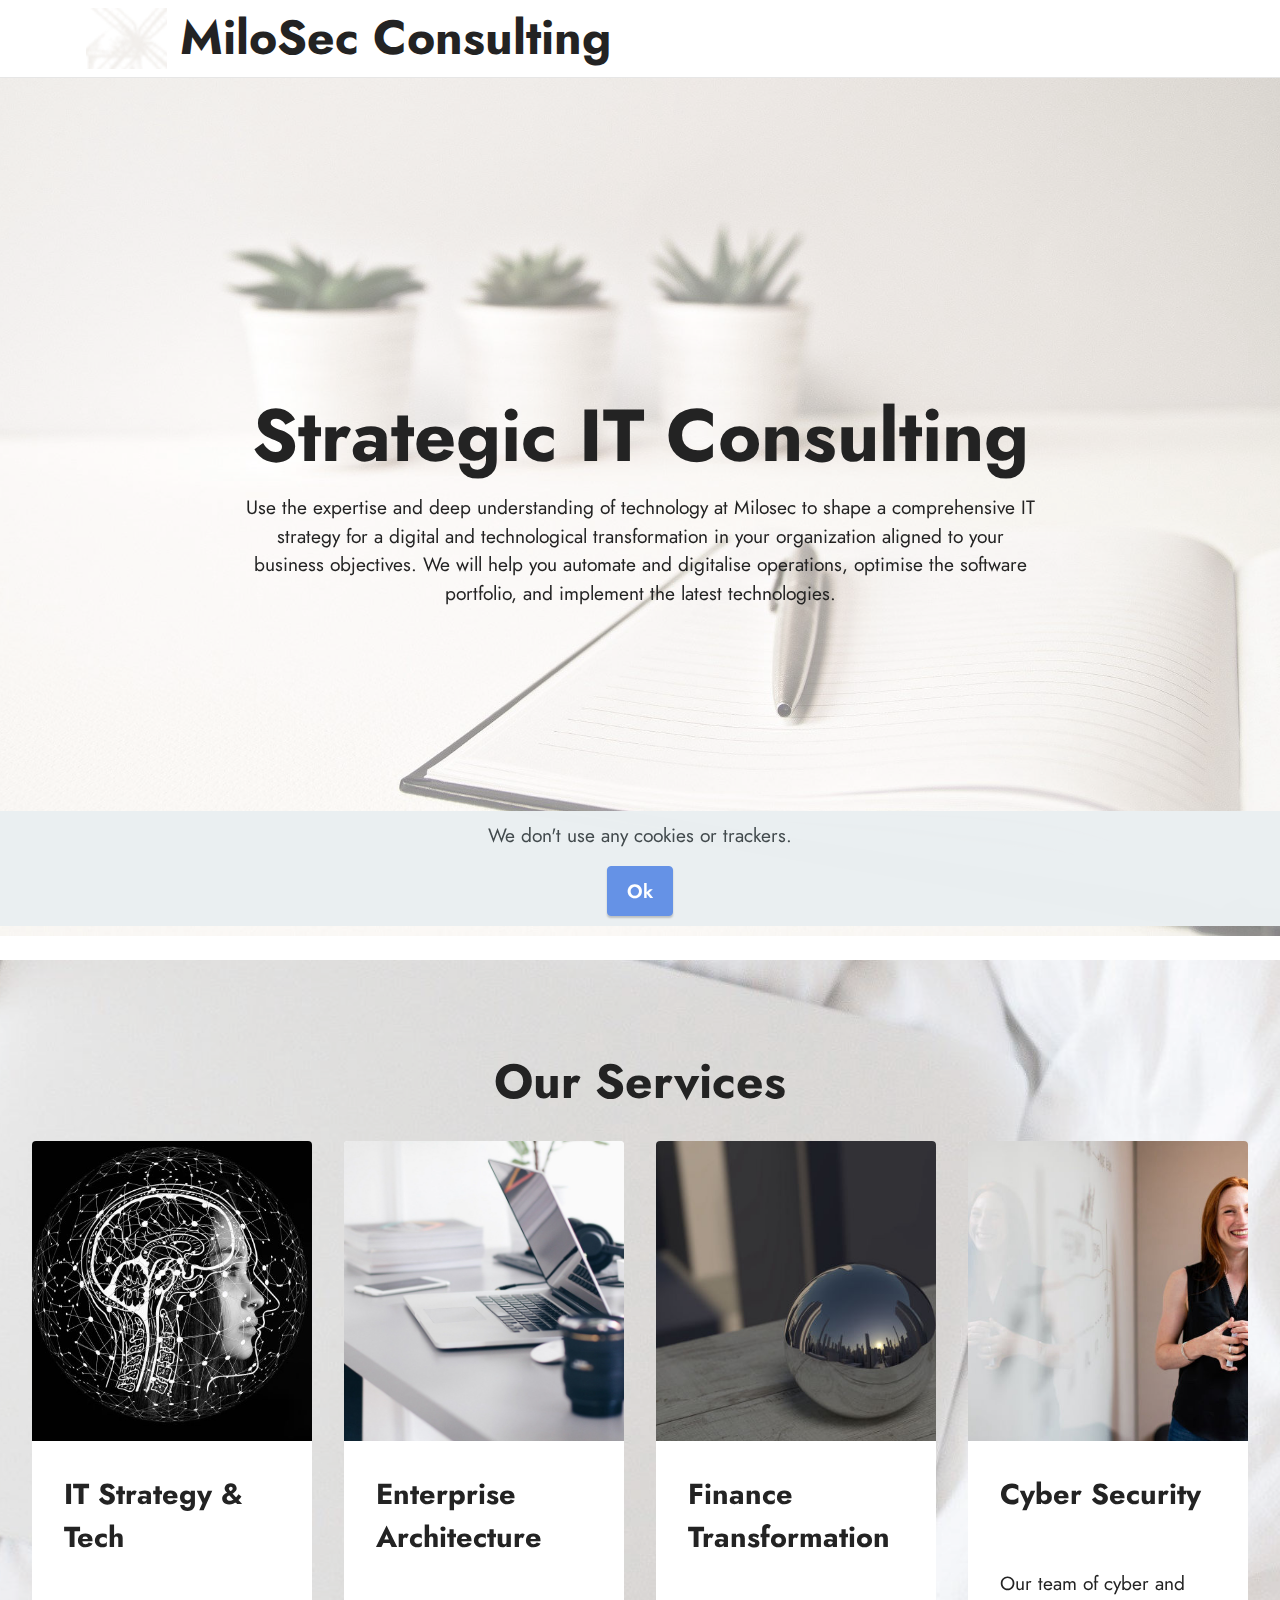
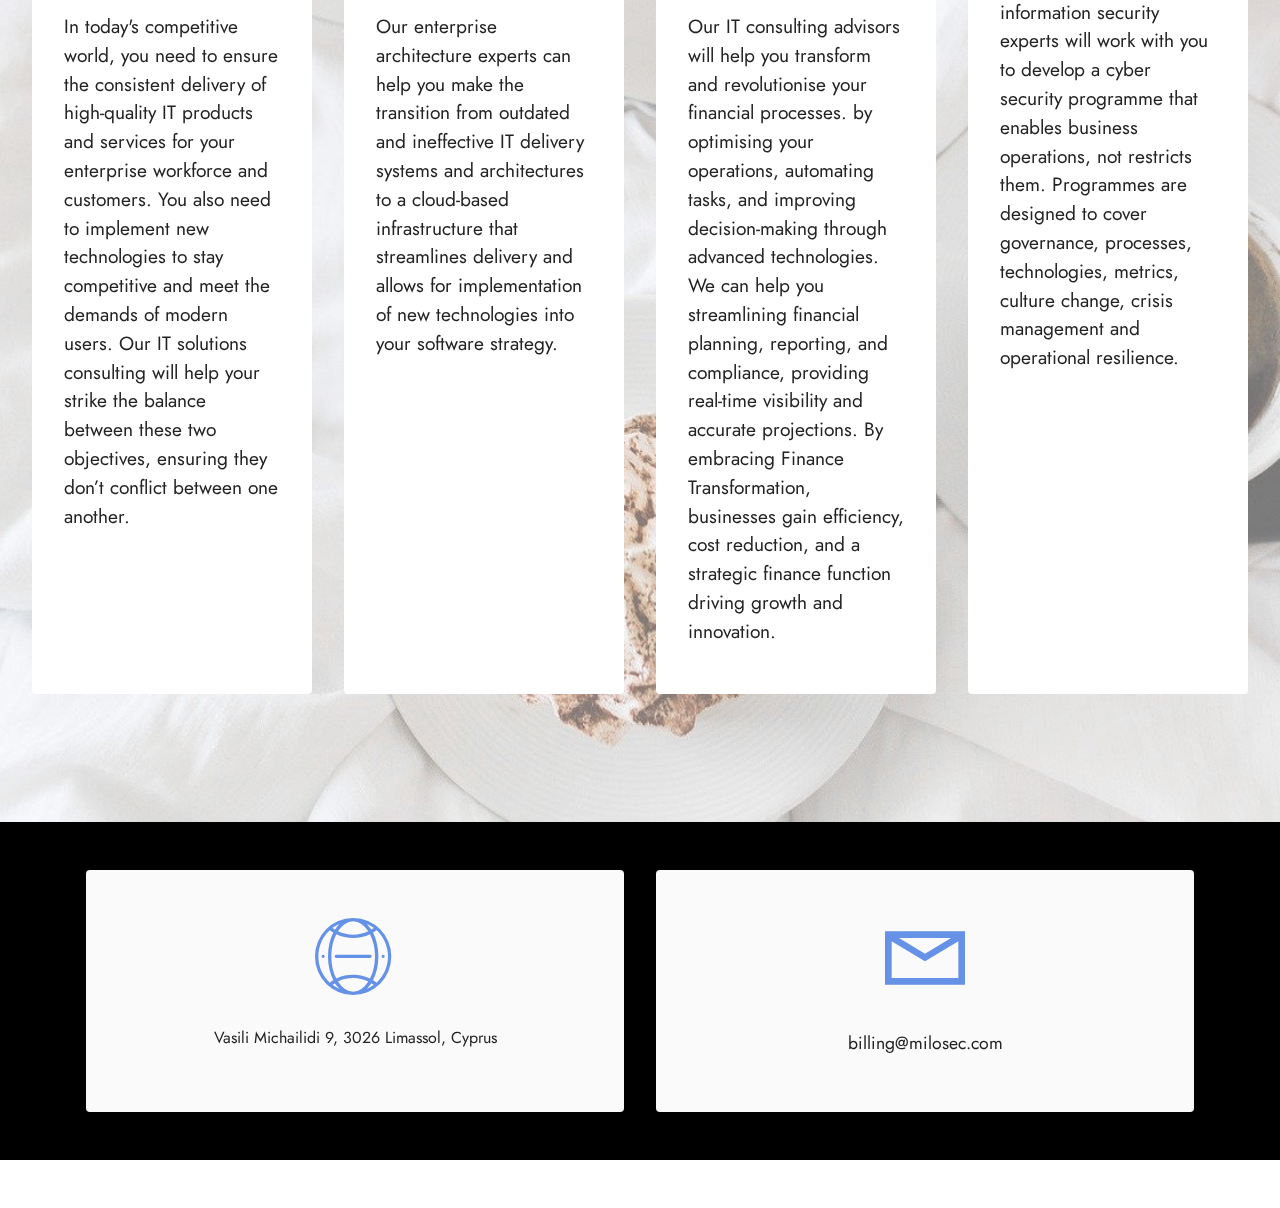
==== index.html @ 67d7d6c4 "Update index.html" ====
<!DOCTYPE html>
<html  >
<head>
  <!-- Site made with Mobirise Website Builder v5.3.0, https://mobirise.com -->
  <meta charset="UTF-8">
  <meta http-equiv="X-UA-Compatible" content="IE=edge">
  <meta name="generator" content="Mobirise v5.3.0, mobirise.com">
  <meta name="viewport" content="width=device-width, initial-scale=1, minimum-scale=1">
  <link rel="shortcut icon" href="assets/images/download-3-121x107.png" type="image/x-icon">
  <meta name="description" content="">
  
  
  <title>Home</title>
  <link rel="stylesheet" href="assets/web/assets/mobirise-icons2/mobirise2.css">
  <link rel="stylesheet" href="assets/web/assets/mobirise-icons/mobirise-icons.css">
  <link rel="stylesheet" href="assets/tether/tether.min.css">
  <link rel="stylesheet" href="assets/bootstrap/css/bootstrap.min.css">
  <link rel="stylesheet" href="assets/bootstrap/css/bootstrap-grid.min.css">
  <link rel="stylesheet" href="assets/bootstrap/css/bootstrap-reboot.min.css">
  <link rel="stylesheet" href="assets/dropdown/css/style.css">
  <link rel="stylesheet" href="assets/socicon/css/styles.css">
  <link rel="stylesheet" href="assets/theme/css/style.css">
  <link rel="preload" as="style" href="assets/mobirise/css/mbr-additional.css"><link rel="stylesheet" href="assets/mobirise/css/mbr-additional.css" type="text/css">
  
  
  
  
</head>
<body>
  
  <section class="menu cid-s48OLK6784" once="menu" id="menu1-h">
    
    <nav class="navbar navbar-dropdown navbar-fixed-top navbar-expand-lg">
        <div class="container">
            <div class="navbar-brand">
                <span class="navbar-logo">
                    
                        <img src="assets/images/download-3-121x107.png" alt="" style="height: 3.8rem;">
                    
                </span>
                <span class="navbar-caption-wrap"><a class="navbar-caption text-black text-primary display-2" href="index.html">MiloSec Consulting</a></span>
            </div>
            <button class="navbar-toggler" type="button" data-toggle="collapse" data-target="#navbarSupportedContent" aria-controls="navbarNavAltMarkup" aria-expanded="false" aria-label="Toggle navigation">
                <div class="hamburger">
                    <span></span>
                    <span></span>
                    <span></span>
                    <span></span>
                </div>
            </button>
            <div class="collapse navbar-collapse" id="navbarSupportedContent">
                <ul class="navbar-nav nav-dropdown nav-right" data-app-modern-menu="true"><li class="nav-item"><a class="nav-link link text-black text-primary display-4" href="index.html#contacts1-t"></a></li></ul>
                
                
            </div>
        </div>
    </nav>

</section>

<section class="header1 cid-s48MCQYojq mbr-fullscreen mbr-parallax-background" id="header1-f">

    

    <div class="mbr-overlay" style="opacity: 0.5; background-color: rgb(255, 255, 255);"></div>

    <div class="align-center container-fluid">
        <div class="row justify-content-center">
            <div class="col-12 col-lg-8">
                <h1 class="mbr-section-title mbr-fonts-style mb-3 display-1"><strong>Strategic IT Consulting</strong></h1>
                
                <p class="mbr-text mbr-fonts-style display-7">Use the expertise and deep understanding of technology at Milosec to shape a comprehensive IT strategy for a digital and technological transformation in your organization aligned to your business objectives. We will help you automate and digitalise operations, optimise the software portfolio, and implement the latest technologies.</p>
                
            </div>
        </div>
    </div>
</section>

<section class="features4 cid-sWWobZ3AeG" id="features4-m">
    
    <div class="mbr-overlay"></div>
    <div class="container-fluid">
        <div class="mbr-section-head">
            <h4 class="mbr-section-title mbr-fonts-style align-center mb-0 display-2">
                <strong>Our Services</strong></h4>
            
        </div>
        <div class="row mt-4">
            
            <div class="item features-image сol-12 col-md-6 col-lg-3 active">
                <div class="item-wrapper">
                    <div class="item-img">
                        <img src="assets/images/mbr-696x464.jpg" alt="" title="" data-slide-to="0">
                    </div>
                    <div class="item-content">
                        <h5 class="item-title mbr-fonts-style display-5"><strong>IT Strategy &amp; Tech</strong></h5>
                        <h6 class="item-subtitle mbr-fonts-style mt-1 display-7">
                            HTML/CSS Coding</h6>
                        <p class="mbr-text mbr-fonts-style mt-3 display-7">In today's competitive world, you need to ensure the consistent delivery of high-quality IT products and services for your enterprise workforce and customers. You also need to implement new technologies to stay competitive and meet the demands of modern users. Our IT solutions consulting will help your strike the balance between these two objectives, ensuring they don’t conflict between one another.</p>
                    </div>
                    
                </div>
            </div><div class="item features-image сol-12 col-md-6 col-lg-3">
                <div class="item-wrapper">
                    <div class="item-img">
                        <img src="assets/images/mbr-3-1920x1280.jpg" alt="" title="" data-slide-to="1">
                    </div>
                    <div class="item-content">
                        <h5 class="item-title mbr-fonts-style display-5"><strong>Enterprise Architecture</strong></h5>
                        <h6 class="item-subtitle mbr-fonts-style mt-1 display-7">Creating Your Brand</h6>
                        <p class="mbr-text mbr-fonts-style mt-3 display-7">Our enterprise architecture experts can help you make the transition from outdated and ineffective IT delivery systems and architectures to a cloud-based infrastructure that streamlines delivery and allows for implementation of new technologies into your software strategy.<br></p>
                    </div>
                    
                </div>
            </div>
            <div class="item features-image сol-12 col-md-6 col-lg-3">
                <div class="item-wrapper">
                    <div class="item-img">
                        <img src="assets/images/mbr-696x392.jpg" alt="" title="" data-slide-to="2">
                    </div>
                    <div class="item-content">
                        <h5 class="item-title mbr-fonts-style display-5"><strong>Finance Transformation</strong></h5>
                        <h6 class="item-subtitle mbr-fonts-style mt-1 display-7">Creating Your Brand</h6>
                        <p class="mbr-text mbr-fonts-style mt-3 display-7">Our IT consulting advisors will help you transform and revolutionise your financial processes. by optimising your operations, automating tasks, and improving decision-making through advanced technologies. We can help you streamlining financial planning, reporting, and compliance, providing real-time visibility and accurate projections. By embracing Finance Transformation, businesses gain efficiency, cost reduction, and a strategic finance function driving growth and innovation.<br></p>
                    </div>
                    
                </div>
            </div><div class="item features-image сol-12 col-md-6 col-lg-3">
                <div class="item-wrapper">
                    <div class="item-img">
                        <img src="assets/images/mbr-2-696x464.jpg" alt="" title="" data-slide-to="3">
                    </div>
                    <div class="item-content">
                        <h5 class="item-title mbr-fonts-style display-5"><strong>Cyber Security</strong></h5>
                        <h6 class="item-subtitle mbr-fonts-style mt-1 display-7">Creating Your Brand</h6>
                        <p class="mbr-text mbr-fonts-style mt-3 display-7">Our team of cyber and information security experts will work with you to develop a cyber security programme that enables business operations, not restricts them. Programmes are designed to cover governance, processes, technologies, metrics, culture change, crisis management and operational resilience.<br></p>
                    </div>
                    
                </div>
            </div>

        </div>
    </div>
</section>

<section class="contacts1 cid-sWWwzBxx8B" id="contacts1-t">

    

    
    <div class="container">
        
        <div class="row justify-content-center mt-4">
            <div class="card col-12 col-lg-6">
                <div class="card-wrapper">
                    <div class="card-box align-center">
                        <div class="image-wrapper">
                            <span class="mbr-iconfont mbri-globe-2"></span>
                        </div>
                        
                        <p class="mbr-text mbr-fonts-style mb-2 display-4"></p><p>
                            Vasili Michailidi 9, 3026 Limassol, Cyprus</p><p></p>
                        
                    </div>
                </div>
            </div>
            <div class="card col-12 col-lg-6">
                <div class="card-wrapper">
                    <div class="card-box align-center">
                        <div class="image-wrapper">
                            <span class="mbr-iconfont mobi-mbri-letter mobi-mbri"></span>
                        </div>
                        
                        <p class="mbr-text mbr-fonts-style mb-2 display-4">
                            billing@milosec.com</p>
                        
                    </div>
                </div>
            </div>
        </div>
    </div>
</section><section style="background-color: #fff; font-family: -apple-system, BlinkMacSystemFont, 'Segoe UI', 'Roboto', 'Helvetica Neue', Arial, sans-serif; color:#aaa; font-size:12px; padding: 0; align-items: center; display: flex;"><a href="https://mobirise.site/f" style="flex: 1 1; height: 3rem; padding-left: 1rem;"></a><p style="flex: 0 0 auto; margin:0; padding-right:1rem;"><a href="https://mobirise.site/c" style="color:#aaa;"></p></section><script src="assets/web/assets/jquery/jquery.min.js"></script>  <script src="assets/popper/popper.min.js"></script>  <script src="assets/tether/tether.min.js"></script>  <script src="assets/bootstrap/js/bootstrap.min.js"></script>  <script src="assets/web/assets/cookies-alert-plugin/cookies-alert-core.js"></script>  <script src="assets/web/assets/cookies-alert-plugin/cookies-alert-script.js"></script>  <script src="assets/smoothscroll/smooth-scroll.js"></script>  <script src="assets/parallax/jarallax.min.js"></script>  <script src="assets/dropdown/js/nav-dropdown.js"></script>  <script src="assets/dropdown/js/navbar-dropdown.js"></script>  <script src="assets/touchswipe/jquery.touch-swipe.min.js"></script>  <script src="assets/theme/js/script.js"></script>  
  
  
<input name="cookieData" type="hidden" data-cookie-customDialogSelector='null' data-cookie-colorText='#424a4d' data-cookie-colorBg='rgba(234, 239, 241, 0.99)' data-cookie-textButton='Ok' data-cookie-colorButton='' data-cookie-colorLink='#424a4d' data-cookie-underlineLink='true' data-cookie-text="We don't use any cookies or trackers.">
  </body>
</html>
---- assets/web/assets/mobirise-icons2/mobirise2.css ----
@font-face {
  font-family: 'Moririse2';
  font-display: swap;
  src:  url('mobirise2.eot?f2bix4');
  src:  url('mobirise2.eot?f2bix4#iefix') format('embedded-opentype'),
    url('mobirise2.ttf?f2bix4') format('truetype'),
    url('mobirise2.woff?f2bix4') format('woff'),
    url('mobirise2.svg?f2bix4#mobirise2') format('svg');
  font-weight: normal;
  font-style: normal;
}

[class^="mobi-"], [class*=" mobi-"] {
  /* use !important to prevent issues with browser extensions that change fonts */
  font-family: 'Moririse2' !important;
  speak: none;
  font-style: normal;
  font-weight: normal;
  font-variant: normal;
  text-transform: none;
  line-height: 1;

  /* Better Font Rendering =========== */
  -webkit-font-smoothing: antialiased;
  -moz-osx-font-smoothing: grayscale;
}

.mobi-mbri-add-submenu:before {
  content: "\e900";
}
.mobi-mbri-alert:before {
  content: "\e901";
}
.mobi-mbri-align-center:before {
  content: "\e902";
}
.mobi-mbri-align-justify:before {
  content: "\e903";
}
.mobi-mbri-align-left:before {
  content: "\e904";
}
.mobi-mbri-align-right:before {
  content: "\e905";
}
.mobi-mbri-android:before {
  content: "\e906";
}
.mobi-mbri-apple:before {
  content: "\e907";
}
.mobi-mbri-arrow-down:before {
  content: "\e908";
}
.mobi-mbri-arrow-next:before {
  content: "\e909";
}
.mobi-mbri-arrow-prev:before {
  content: "\e90a";
}
.mobi-mbri-arrow-up:before {
  content: "\e90b";
}
.mobi-mbri-bold:before {
  content: "\e90c";
}
.mobi-mbri-bookmark:before {
  content: "\e90d";
}
.mobi-mbri-bootstrap:before {
  content: "\e90e";
}
.mobi-mbri-briefcase:before {
  content: "\e90f";
}
.mobi-mbri-browse:before {
  content: "\e910";
}
.mobi-mbri-bulleted-list:before {
  content: "\e911";
}
.mobi-mbri-calendar:before {
  content: "\e912";
}
.mobi-mbri-camera:before {
  content: "\e913";
}
.mobi-mbri-cart-add:before {
  content: "\e914";
}
.mobi-mbri-cart-full:before {
  content: "\e915";
}
.mobi-mbri-cash:before {
  content: "\e916";
}
.mobi-mbri-change-style:before {
  content: "\e917";
}
.mobi-mbri-chat:before {
  content: "\e918";
}
.mobi-mbri-clock:before {
  content: "\e919";
}
.mobi-mbri-close:before {
  content: "\e91a";
}
.mobi-mbri-cloud:before {
  content: "\e91b";
}
.mobi-mbri-code:before {
  content: "\e91c";
}
.mobi-mbri-contact-form:before {
  content: "\e91d";
}
.mobi-mbri-credit-card:before {
  content: "\e91e";
}
.mobi-mbri-cursor-click:before {
  content: "\e91f";
}
.mobi-mbri-cust-feedback:before {
  content: "\e920";
}
.mobi-mbri-database:before {
  content: "\e921";
}
.mobi-mbri-delivery:before {
  content: "\e922";
}
.mobi-mbri-desktop:before {
  content: "\e923";
}
.mobi-mbri-devices:before {
  content: "\e924";
}
.mobi-mbri-down:before {
  content: "\e925";
}
.mobi-mbri-download-2:before {
  content: "\e926";
}
.mobi-mbri-download:before {
  content: "\e927";
}
.mobi-mbri-drag-n-drop-2:before {
  content: "\e928";
}
.mobi-mbri-drag-n-drop:before {
  content: "\e929";
}
.mobi-mbri-edit-2:before {
  content: "\e92a";
}
.mobi-mbri-edit:before {
  content: "\e92b";
}
.mobi-mbri-error:before {
  content: "\e92c";
}
.mobi-mbri-extension:before {
  content: "\e92d";
}
.mobi-mbri-features:before {
  content: "\e92e";
}
.mobi-mbri-file:before {
  content: "\e92f";
}
.mobi-mbri-flag:before {
  content: "\e930";
}
.mobi-mbri-folder:before {
  content: "\e931";
}
.mobi-mbri-gift:before {
  content: "\e932";
}
.mobi-mbri-github:before {
  content: "\e933";
}
.mobi-mbri-globe-2:before {
  content: "\e934";
}
.mobi-mbri-globe:before {
  content: "\e935";
}
.mobi-mbri-growing-chart:before {
  content: "\e936";
}
.mobi-mbri-hearth:before {
  content: "\e937";
}
.mobi-mbri-help:before {
  content: "\e938";
}
.mobi-mbri-home:before {
  content: "\e939";
}
.mobi-mbri-hot-cup:before {
  content: "\e93a";
}
.mobi-mbri-idea:before {
  content: "\e93b";
}
.mobi-mbri-image-gallery:before {
  content: "\e93c";
}
.mobi-mbri-image-slider:before {
  content: "\e93d";
}
.mobi-mbri-info:before {
  content: "\e93e";
}
.mobi-mbri-italic:before {
  content: "\e93f";
}
.mobi-mbri-key:before {
  content: "\e940";
}
.mobi-mbri-laptop:before {
  content: "\e941";
}
.mobi-mbri-layers:before {
  content: "\e942";
}
.mobi-mbri-left-right:before {
  content: "\e943";
}
.mobi-mbri-left:before {
  content: "\e944";
}
.mobi-mbri-letter:before {
  content: "\e945";
}
.mobi-mbri-like:before {
  content: "\e946";
}
.mobi-mbri-link:before {
  content: "\e947";
}
.mobi-mbri-lock:before {
  content: "\e948";
}
.mobi-mbri-login:before {
  content: "\e949";
}
.mobi-mbri-logout:before {
  content: "\e94a";
}
.mobi-mbri-magic-stick:before {
  content: "\e94b";
}
.mobi-mbri-map-pin:before {
  content: "\e94c";
}
.mobi-mbri-menu:before {
  content: "\e94d";
}
.mobi-mbri-mobile-2:before {
  content: "\e94e";
}
.mobi-mbri-mobile-horizontal:before {
  content: "\e94f";
}
.mobi-mbri-mobile:before {
  content: "\e950";
}
.mobi-mbri-mobirise:before {
  content: "\e951";
}
.mobi-mbri-more-horizontal:before {
  content: "\e952";
}
.mobi-mbri-more-vertical:before {
  content: "\e953";
}
.mobi-mbri-music:before {
  content: "\e954";
}
.mobi-mbri-new-file:before {
  content: "\e955";
}
.mobi-mbri-numbered-list:before {
  content: "\e956";
}
.mobi-mbri-opened-folder:before {
  content: "\e957";
}
.mobi-mbri-pages:before {
  content: "\e958";
}
.mobi-mbri-paper-plane:before {
  content: "\e959";
}
.mobi-mbri-paperclip:before {
  content: "\e95a";
}
.mobi-mbri-phone:before {
  content: "\e95b";
}
.mobi-mbri-photo:before {
  content: "\e95c";
}
.mobi-mbri-photos:before {
  content: "\e95d";
}
.mobi-mbri-pin:before {
  content: "\e95e";
}
.mobi-mbri-play:before {
  content: "\e95f";
}
.mobi-mbri-plus:before {
  content: "\e960";
}
.mobi-mbri-preview:before {
  content: "\e961";
}
.mobi-mbri-print:before {
  content: "\e962";
}
.mobi-mbri-protect:before {
  content: "\e963";
}
.mobi-mbri-question:before {
  content: "\e964";
}
.mobi-mbri-quote-left:before {
  content: "\e965";
}
.mobi-mbri-quote-right:before {
  content: "\e966";
}
.mobi-mbri-redo:before {
  content: "\e967";
}
.mobi-mbri-refresh:before {
  content: "\e968";
}
.mobi-mbri-responsive-2:before {
  content: "\e969";
}
.mobi-mbri-responsive:before {
  content: "\e96a";
}
.mobi-mbri-right:before {
  content: "\e96b";
}
.mobi-mbri-rocket:before {
  content: "\e96c";
}
.mobi-mbri-sad-face:before {
  content: "\e96d";
}
.mobi-mbri-sale:before {
  content: "\e96e";
}
.mobi-mbri-save:before {
  content: "\e96f";
}
.mobi-mbri-search:before {
  content: "\e970";
}
.mobi-mbri-setting-2:before {
  content: "\e971";
}
.mobi-mbri-setting-3:before {
  content: "\e972";
}
.mobi-mbri-setting:before {
  content: "\e973";
}
.mobi-mbri-share:before {
  content: "\e974";
}
.mobi-mbri-shopping-bag:before {
  content: "\e975";
}
.mobi-mbri-shopping-basket:before {
  content: "\e976";
}
.mobi-mbri-shopping-cart:before {
  content: "\e977";
}
.mobi-mbri-sites:before {
  content: "\e978";
}
.mobi-mbri-smile-face:before {
  content: "\e979";
}
.mobi-mbri-speed:before {
  content: "\e97a";
}
.mobi-mbri-star:before {
  content: "\e97b";
}
.mobi-mbri-success:before {
  content: "\e97c";
}
.mobi-mbri-sun:before {
  content: "\e97d";
}
.mobi-mbri-sun2:before {
  content: "\e97e";
}
.mobi-mbri-tablet-vertical:before {
  content: "\e97f";
}
.mobi-mbri-tablet:before {
  content: "\e980";
}
.mobi-mbri-target:before {
  content: "\e981";
}
.mobi-mbri-timer:before {
  content: "\e982";
}
.mobi-mbri-to-ftp:before {
  content: "\e983";
}
.mobi-mbri-to-local-drive:before {
  content: "\e984";
}
.mobi-mbri-touch-swipe:before {
  content: "\e985";
}
.mobi-mbri-touch:before {
  content: "\e986";
}
.mobi-mbri-trash:before {
  content: "\e987";
}
.mobi-mbri-underline:before {
  content: "\e988";
}
.mobi-mbri-undo:before {
  content: "\e989";
}
.mobi-mbri-unlink:before {
  content: "\e98a";
}
.mobi-mbri-unlock:before {
  content: "\e98b";
}
.mobi-mbri-up-down:before {
  content: "\e98c";
}
.mobi-mbri-up:before {
  content: "\e98d";
}
.mobi-mbri-update:before {
  content: "\e98e";
}
.mobi-mbri-upload-2:before {
  content: "\e98f";
}
.mobi-mbri-upload:before {
  content: "\e990";
}
.mobi-mbri-user-2:before {
  content: "\e991";
}
.mobi-mbri-user:before {
  content: "\e992";
}
.mobi-mbri-users:before {
  content: "\e993";
}
.mobi-mbri-video-play:before {
  content: "\e994";
}
.mobi-mbri-video:before {
  content: "\e995";
}
.mobi-mbri-watch:before {
  content: "\e996";
}
.mobi-mbri-website-theme-2:before {
  content: "\e997";
}
.mobi-mbri-website-theme:before {
  content: "\e998";
}
.mobi-mbri-wifi:before {
  content: "\e999";
}
.mobi-mbri-windows:before {
  content: "\e99a";
}
.mobi-mbri-zoom-in:before {
  content: "\e99b";
}
.mobi-mbri-zoom-out:before {
  content: "\e99c";
}
---- assets/web/assets/mobirise-icons/mobirise-icons.css ----
@font-face {
  font-family: 'MobiriseIcons';
  src:  url('mobirise-icons.eot?spat4u');
  src:  url('mobirise-icons.eot?spat4u#iefix') format('embedded-opentype'),
    url('mobirise-icons.ttf?spat4u') format('truetype'),
    url('mobirise-icons.woff?spat4u') format('woff'),
    url('mobirise-icons.svg?spat4u#MobiriseIcons') format('svg');
  font-weight: normal;
  font-style: normal;
  font-display: swap;
}

[class^="mbri-"], [class*=" mbri-"] {
  /* use !important to prevent issues with browser extensions that change fonts */
  font-family: MobiriseIcons !important;
  speak: none;
  font-style: normal;
  font-weight: normal;
  font-variant: normal;
  text-transform: none;
  line-height: 1;

  /* Better Font Rendering =========== */
  -webkit-font-smoothing: antialiased;
  -moz-osx-font-smoothing: grayscale;
}

.mbri-add-submenu:before {
  content: "\e900";
}
.mbri-alert:before {
  content: "\e901";
}
.mbri-align-center:before {
  content: "\e902";
}
.mbri-align-justify:before {
  content: "\e903";
}
.mbri-align-left:before {
  content: "\e904";
}
.mbri-align-right:before {
  content: "\e905";
}
.mbri-android:before {
  content: "\e906";
}
.mbri-apple:before {
  content: "\e907";
}
.mbri-arrow-down:before {
  content: "\e908";
}
.mbri-arrow-next:before {
  content: "\e909";
}
.mbri-arrow-prev:before {
  content: "\e90a";
}
.mbri-arrow-up:before {
  content: "\e90b";
}
.mbri-bold:before {
  content: "\e90c";
}
.mbri-bookmark:before {
  content: "\e90d";
}
.mbri-bootstrap:before {
  content: "\e90e";
}
.mbri-briefcase:before {
  content: "\e90f";
}
.mbri-browse:before {
  content: "\e910";
}
.mbri-bulleted-list:before {
  content: "\e911";
}
.mbri-calendar:before {
  content: "\e912";
}
.mbri-camera:before {
  content: "\e913";
}
.mbri-cart-add:before {
  content: "\e914";
}
.mbri-cart-full:before {
  content: "\e915";
}
.mbri-cash:before {
  content: "\e916";
}
.mbri-change-style:before {
  content: "\e917";
}
.mbri-chat:before {
  content: "\e918";
}
.mbri-clock:before {
  content: "\e919";
}
.mbri-close:before {
  content: "\e91a";
}
.mbri-cloud:before {
  content: "\e91b";
}
.mbri-code:before {
  content: "\e91c";
}
.mbri-contact-form:before {
  content: "\e91d";
}
.mbri-credit-card:before {
  content: "\e91e";
}
.mbri-cursor-click:before {
  content: "\e91f";
}
.mbri-cust-feedback:before {
  content: "\e920";
}
.mbri-database:before {
  content: "\e921";
}
.mbri-delivery:before {
  content: "\e922";
}
.mbri-desktop:before {
  content: "\e923";
}
.mbri-devices:before {
  content: "\e924";
}
.mbri-down:before {
  content: "\e925";
}
.mbri-download:before {
  content: "\e989";
}
.mbri-drag-n-drop:before {
  content: "\e927";
}
.mbri-drag-n-drop2:before {
  content: "\e928";
}
.mbri-edit:before {
  content: "\e929";
}
.mbri-edit2:before {
  content: "\e92a";
}
.mbri-error:before {
  content: "\e92b";
}
.mbri-extension:before {
  content: "\e92c";
}
.mbri-features:before {
  content: "\e92d";
}
.mbri-file:before {
  content: "\e92e";
}
.mbri-flag:before {
  content: "\e92f";
}
.mbri-folder:before {
  content: "\e930";
}
.mbri-gift:before {
  content: "\e931";
}
.mbri-github:before {
  content: "\e932";
}
.mbri-globe:before {
  content: "\e933";
}
.mbri-globe-2:before {
  content: "\e934";
}
.mbri-growing-chart:before {
  content: "\e935";
}
.mbri-hearth:before {
  content: "\e936";
}
.mbri-help:before {
  content: "\e937";
}
.mbri-home:before {
  content: "\e938";
}
.mbri-hot-cup:before {
  content: "\e939";
}
.mbri-idea:before {
  content: "\e93a";
}
.mbri-image-gallery:before {
  content: "\e93b";
}
.mbri-image-slider:before {
  content: "\e93c";
}
.mbri-info:before {
  content: "\e93d";
}
.mbri-italic:before {
  content: "\e93e";
}
.mbri-key:before {
  content: "\e93f";
}
.mbri-laptop:before {
  content: "\e940";
}
.mbri-layers:before {
  content: "\e941";
}
.mbri-left-right:before {
  content: "\e942";
}
.mbri-left:before {
  content: "\e943";
}
.mbri-letter:before {
  content: "\e944";
}
.mbri-like:before {
  content: "\e945";
}
.mbri-link:before {
  content: "\e946";
}
.mbri-lock:before {
  content: "\e947";
}
.mbri-login:before {
  content: "\e948";
}
.mbri-logout:before {
  content: "\e949";
}
.mbri-magic-stick:before {
  content: "\e94a";
}
.mbri-map-pin:before {
  content: "\e94b";
}
.mbri-menu:before {
  content: "\e94c";
}
.mbri-mobile:before {
  content: "\e94d";
}
.mbri-mobile2:before {
  content: "\e94e";
}
.mbri-mobirise:before {
  content: "\e94f";
}
.mbri-more-horizontal:before {
  content: "\e950";
}
.mbri-more-vertical:before {
  content: "\e951";
}
.mbri-music:before {
  content: "\e952";
}
.mbri-new-file:before {
  content: "\e953";
}
.mbri-numbered-list:before {
  content: "\e954";
}
.mbri-opened-folder:before {
  content: "\e955";
}
.mbri-pages:before {
  content: "\e956";
}
.mbri-paper-plane:before {
  content: "\e957";
}
.mbri-paperclip:before {
  content: "\e958";
}
.mbri-photo:before {
  content: "\e959";
}
.mbri-photos:before {
  content: "\e95a";
}
.mbri-pin:before {
  content: "\e95b";
}
.mbri-play:before {
  content: "\e95c";
}
.mbri-plus:before {
  content: "\e95d";
}
.mbri-preview:before {
  content: "\e95e";
}
.mbri-print:before {
  content: "\e95f";
}
.mbri-protect:before {
  content: "\e960";
}
.mbri-question:before {
  content: "\e961";
}
.mbri-quote-left:before {
  content: "\e962";
}
.mbri-quote-right:before {
  content: "\e963";
}
.mbri-refresh:before {
  content: "\e964";
}
.mbri-responsive:before {
  content: "\e965";
}
.mbri-right:before {
  content: "\e966";
}
.mbri-rocket:before {
  content: "\e967";
}
.mbri-sad-face:before {
  content: "\e968";
}
.mbri-sale:before {
  content: "\e969";
}
.mbri-save:before {
  content: "\e96a";
}
.mbri-search:before {
  content: "\e96b";
}
.mbri-setting:before {
  content: "\e96c";
}
.mbri-setting2:before {
  content: "\e96d";
}
.mbri-setting3:before {
  content: "\e96e";
}
.mbri-share:before {
  content: "\e96f";
}
.mbri-shopping-bag:before {
  content: "\e970";
}
.mbri-shopping-basket:before {
  content: "\e971";
}
.mbri-shopping-cart:before {
  content: "\e972";
}
.mbri-sites:before {
  content: "\e973";
}
.mbri-smile-face:before {
  content: "\e974";
}
.mbri-speed:before {
  content: "\e975";
}
.mbri-star:before {
  content: "\e976";
}
.mbri-success:before {
  content: "\e977";
}
.mbri-sun:before {
  content: "\e978";
}
.mbri-sun2:before {
  content: "\e979";
}
.mbri-tablet:before {
  content: "\e97a";
}
.mbri-tablet-vertical:before {
  content: "\e97b";
}
.mbri-target:before {
  content: "\e97c";
}
.mbri-timer:before {
  content: "\e97d";
}
.mbri-to-ftp:before {
  content: "\e97e";
}
.mbri-to-local-drive:before {
  content: "\e97f";
}
.mbri-touch-swipe:before {
  content: "\e980";
}
.mbri-touch:before {
  content: "\e981";
}
.mbri-trash:before {
  content: "\e982";
}
.mbri-underline:before {
  content: "\e983";
}
.mbri-unlink:before {
  content: "\e984";
}
.mbri-unlock:before {
  content: "\e985";
}
.mbri-up-down:before {
  content: "\e986";
}
.mbri-up:before {
  content: "\e987";
}
.mbri-update:before {
  content: "\e988";
}
.mbri-upload:before {
 content: "\e926"; 
}
.mbri-user:before {
  content: "\e98a";
}
.mbri-user2:before {
  content: "\e98b";
}
.mbri-users:before {
  content: "\e98c";
}
.mbri-video:before {
  content: "\e98d";
}
.mbri-video-play:before {
  content: "\e98e";
}
.mbri-watch:before {
  content: "\e98f";
}
.mbri-website-theme:before {
  content: "\e990";
}
.mbri-wifi:before {
  content: "\e991";
}
.mbri-windows:before {
  content: "\e992";
}
.mbri-zoom-out:before {
  content: "\e993";
}
.mbri-redo:before {
  content: "\e994";
}
.mbri-undo:before {
  content: "\e995";
}
---- assets/dropdown/css/style.css ----
.navbar-dropdown {
  left: 0;
  padding: 0;
  position: absolute;
  right: 0;
  top: 0;
  transition: all 0.45s ease;
  z-index: 1030;
  background: #282828; }
  .navbar-dropdown .navbar-logo {
    margin-right: 0.8rem;
    transition: margin 0.3s ease-in-out;
    vertical-align: middle; }
    .navbar-dropdown .navbar-logo img {
      height: 3.125rem;
      transition: all 0.3s ease-in-out; }
    .navbar-dropdown .navbar-logo.mbr-iconfont {
      font-size: 3.125rem;
      line-height: 3.125rem; }
  .navbar-dropdown .navbar-caption {
    font-weight: 700;
    white-space: normal;
    vertical-align: -4px;
    line-height: 3.125rem !important; }
    .navbar-dropdown .navbar-caption, .navbar-dropdown .navbar-caption:hover {
      color: inherit;
      text-decoration: none; }
  .navbar-dropdown .mbr-iconfont + .navbar-caption {
    vertical-align: -1px; }
  .navbar-dropdown.navbar-fixed-top {
    position: fixed; }
  .navbar-dropdown .navbar-brand span {
    vertical-align: -4px; }
  .navbar-dropdown.bg-color.transparent {
    background: none; }
  .navbar-dropdown.navbar-short .navbar-brand {
    padding: 0.625rem 0; }
    .navbar-dropdown.navbar-short .navbar-brand span {
      vertical-align: -1px; }
  .navbar-dropdown.navbar-short .navbar-caption {
    line-height: 2.375rem !important;
    vertical-align: -2px; }
  .navbar-dropdown.navbar-short .navbar-logo {
    margin-right: 0.5rem; }
    .navbar-dropdown.navbar-short .navbar-logo img {
      height: 2.375rem; }
    .navbar-dropdown.navbar-short .navbar-logo.mbr-iconfont {
      font-size: 2.375rem;
      line-height: 2.375rem; }
  .navbar-dropdown.navbar-short .mbr-table-cell {
    height: 3.625rem; }
  .navbar-dropdown .navbar-close {
    left: 0.6875rem;
    position: fixed;
    top: 0.75rem;
    z-index: 1000; }
  .navbar-dropdown .hamburger-icon {
    content: "";
    display: inline-block;
    vertical-align: middle;
    width: 16px;
    -webkit-box-shadow: 0 -6px 0 1px #282828,0 0 0 1px #282828,0 6px 0 1px #282828;
    -moz-box-shadow: 0 -6px 0 1px #282828,0 0 0 1px #282828,0 6px 0 1px #282828;
    box-shadow: 0 -6px 0 1px #282828,0 0 0 1px #282828,0 6px 0 1px #282828; }

.dropdown-menu .dropdown-toggle[data-toggle="dropdown-submenu"]::after {
  border-bottom: 0.35em solid transparent;
  border-left: 0.35em solid;
  border-right: 0;
  border-top: 0.35em solid transparent;
  margin-left: 0.3rem; }

.dropdown-menu .dropdown-item:focus {
  outline: 0; }

.nav-dropdown {
  font-size: 0.75rem;
  font-weight: 500;
  height: auto !important; }
  .nav-dropdown .nav-btn {
    padding-left: 1rem; }
  .nav-dropdown .link {
    margin: .667em 1.667em;
    font-weight: 500;
    padding: 0;
    transition: color .2s ease-in-out; }
    .nav-dropdown .link.dropdown-toggle {
      margin-right: 2.583em; }
      .nav-dropdown .link.dropdown-toggle::after {
        margin-left: .25rem;
        border-top: 0.35em solid;
        border-right: 0.35em solid transparent;
        border-left: 0.35em solid transparent;
        border-bottom: 0; }
      .nav-dropdown .link.dropdown-toggle[aria-expanded="true"] {
        margin: 0;
        padding: 0.667em 3.263em  0.667em 1.667em; }
  .nav-dropdown .link::after,
  .nav-dropdown .dropdown-item::after {
    color: inherit; }
  .nav-dropdown .btn {
    font-size: 0.75rem;
    font-weight: 700;
    letter-spacing: 0;
    margin-bottom: 0;
    padding-left: 1.25rem;
    padding-right: 1.25rem; }
  .nav-dropdown .dropdown-menu {
    border-radius: 0;
    border: 0;
    left: 0;
    margin: 0;
    padding-bottom: 1.25rem;
    padding-top: 1.25rem;
    position: relative; }
  .nav-dropdown .dropdown-submenu {
    margin-left: 0.125rem;
    top: 0; }
  .nav-dropdown .dropdown-item {
    font-weight: 500;
    line-height: 2;
    padding: 0.3846em 4.615em 0.3846em 1.5385em;
    position: relative;
    transition: color .2s ease-in-out, background-color .2s ease-in-out; }
    .nav-dropdown .dropdown-item::after {
      margin-top: -0.3077em;
      position: absolute;
      right: 1.1538em;
      top: 50%; }
    .nav-dropdown .dropdown-item:focus, .nav-dropdown .dropdown-item:hover {
      background: none; }

@media (max-width: 767px) {
  .nav-dropdown.navbar-toggleable-sm {
    bottom: 0;
    display: none;
    left: 0;
    overflow-x: hidden;
    position: fixed;
    top: 0;
    transform: translateX(-100%);
    -ms-transform: translateX(-100%);
    -webkit-transform: translateX(-100%);
    width: 18.75rem;
    z-index: 999; } }
.nav-dropdown.navbar-toggleable-xl {
  bottom: 0;
  display: none;
  left: 0;
  overflow-x: hidden;
  position: fixed;
  top: 0;
  transform: translateX(-100%);
  -ms-transform: translateX(-100%);
  -webkit-transform: translateX(-100%);
  width: 18.75rem;
  z-index: 999; }

.nav-dropdown-sm {
  display: block !important;
  overflow-x: hidden;
  overflow: auto;
  padding-top: 3.875rem; }
  .nav-dropdown-sm::after {
    content: "";
    display: block;
    height: 3rem;
    width: 100%; }
  .nav-dropdown-sm.collapse.in ~ .navbar-close {
    display: block !important; }
  .nav-dropdown-sm.collapsing, .nav-dropdown-sm.collapse.in {
    transform: translateX(0);
    -ms-transform: translateX(0);
    -webkit-transform: translateX(0);
    transition: all 0.25s ease-out;
    -webkit-transition: all 0.25s ease-out;
    background: #282828; }
  .nav-dropdown-sm.collapsing[aria-expanded="false"] {
    transform: translateX(-100%);
    -ms-transform: translateX(-100%);
    -webkit-transform: translateX(-100%); }
  .nav-dropdown-sm .nav-item {
    display: block;
    margin-left: 0 !important;
    padding-left: 0; }
  .nav-dropdown-sm .link,
  .nav-dropdown-sm .dropdown-item {
    border-top: 1px dotted rgba(255, 255, 255, 0.1);
    font-size: 0.8125rem;
    line-height: 1.6;
    margin: 0 !important;
    padding: 0.875rem 2.4rem 0.875rem 1.5625rem !important;
    position: relative;
    white-space: normal; }
    .nav-dropdown-sm .link:focus, .nav-dropdown-sm .link:hover,
    .nav-dropdown-sm .dropdown-item:focus,
    .nav-dropdown-sm .dropdown-item:hover {
      background: rgba(0, 0, 0, 0.2) !important;
      color: #c0a375; }
  .nav-dropdown-sm .nav-btn {
    position: relative;
    padding: 1.5625rem 1.5625rem 0 1.5625rem; }
    .nav-dropdown-sm .nav-btn::before {
      border-top: 1px dotted rgba(255, 255, 255, 0.1);
      content: "";
      left: 0;
      position: absolute;
      top: 0;
      width: 100%; }
    .nav-dropdown-sm .nav-btn + .nav-btn {
      padding-top: 0.625rem; }
      .nav-dropdown-sm .nav-btn + .nav-btn::before {
        display: none; }
  .nav-dropdown-sm .btn {
    padding: 0.625rem 0; }
  .nav-dropdown-sm .dropdown-toggle[data-toggle="dropdown-submenu"]::after {
    margin-left: .25rem;
    border-top: 0.35em solid;
    border-right: 0.35em solid transparent;
    border-left: 0.35em solid transparent;
    border-bottom: 0; }
  .nav-dropdown-sm .dropdown-toggle[data-toggle="dropdown-submenu"][aria-expanded="true"]::after {
    border-top: 0;
    border-right: 0.35em solid transparent;
    border-left: 0.35em solid transparent;
    border-bottom: 0.35em solid; }
  .nav-dropdown-sm .dropdown-menu {
    margin: 0;
    padding: 0;
    position: relative;
    top: 0;
    left: 0;
    width: 100%;
    border: 0;
    float: none;
    border-radius: 0;
    background: none; }
  .nav-dropdown-sm .dropdown-submenu {
    left: 100%;
    margin-left: 0.125rem;
    margin-top: -1.25rem;
    top: 0; }

.navbar-toggleable-sm .nav-dropdown .dropdown-menu {
  position: absolute; }

.navbar-toggleable-sm .nav-dropdown .dropdown-submenu {
  left: 100%;
  margin-left: 0.125rem;
  margin-top: -1.25rem;
  top: 0; }

.navbar-toggleable-sm.opened .nav-dropdown .dropdown-menu {
  position: relative; }

.navbar-toggleable-sm.opened .nav-dropdown .dropdown-submenu {
  left: 0;
  margin-left: 00rem;
  margin-top: 0rem;
  top: 0; }

.is-builder .nav-dropdown.collapsing {
  transition: none !important; }

/*# sourceMappingURL=style.css.map */
---- assets/socicon/css/styles.css ----
@charset "UTF-8";

@font-face {
  font-family: 'Socicon';
  src:  url('../fonts/socicon.eot');
  src:  url('../fonts/socicon.eot?#iefix') format('embedded-opentype'),
    url('../fonts/socicon.woff2') format('woff2'),
    url('../fonts/socicon.ttf') format('truetype'),
    url('../fonts/socicon.woff') format('woff'),
    url('../fonts/socicon.svg#socicon') format('svg');
  font-weight: normal;
  font-style: normal;
  font-display: swap;
}

[data-icon]:before {
  font-family: "socicon" !important;
  content: attr(data-icon);
  font-style: normal !important;
  font-weight: normal !important;
  font-variant: normal !important;
  text-transform: none !important;
  speak: none;
  line-height: 1;
  -webkit-font-smoothing: antialiased;
  -moz-osx-font-smoothing: grayscale;
}

[class^="socicon-"], [class*=" socicon-"] {
  /* use !important to prevent issues with browser extensions that change fonts */
  font-family: 'Socicon' !important;
  speak: none;
  font-style: normal;
  font-weight: normal;
  font-variant: normal;
  text-transform: none;
  line-height: 1;

  /* Better Font Rendering =========== */
  -webkit-font-smoothing: antialiased;
  -moz-osx-font-smoothing: grayscale;
}

.socicon-eitaa:before {
  content: "\e97c";
}
.socicon-soroush:before {
  content: "\e97d";
}
.socicon-bale:before {
  content: "\e97e";
}
.socicon-zazzle:before {
  content: "\e97b";
}
.socicon-society6:before {
  content: "\e97a";
}
.socicon-redbubble:before {
  content: "\e979";
}
.socicon-avvo:before {
  content: "\e978";
}
.socicon-stitcher:before {
  content: "\e977";
}
.socicon-googlehangouts:before {
  content: "\e974";
}
.socicon-dlive:before {
  content: "\e975";
}
.socicon-vsco:before {
  content: "\e976";
}
.socicon-flipboard:before {
  content: "\e973";
}
.socicon-ubuntu:before {
  content: "\e958";
}
.socicon-artstation:before {
  content: "\e959";
}
.socicon-invision:before {
  content: "\e95a";
}
.socicon-torial:before {
  content: "\e95b";
}
.socicon-collectorz:before {
  content: "\e95c";
}
.socicon-seenthis:before {
  content: "\e95d";
}
.socicon-googleplaymusic:before {
  content: "\e95e";
}
.socicon-debian:before {
  content: "\e95f";
}
.socicon-filmfreeway:before {
  content: "\e960";
}
.socicon-gnome:before {
  content: "\e961";
}
.socicon-itchio:before {
  content: "\e962";
}
.socicon-jamendo:before {
  content: "\e963";
}
.socicon-mix:before {
  content: "\e964";
}
.socicon-sharepoint:before {
  content: "\e965";
}
.socicon-tinder:before {
  content: "\e966";
}
.socicon-windguru:before {
  content: "\e967";
}
.socicon-cdbaby:before {
  content: "\e968";
}
.socicon-elementaryos:before {
  content: "\e969";
}
.socicon-stage32:before {
  content: "\e96a";
}
.socicon-tiktok:before {
  content: "\e96b";
}
.socicon-gitter:before {
  content: "\e96c";
}
.socicon-letterboxd:before {
  content: "\e96d";
}
.socicon-threema:before {
  content: "\e96e";
}
.socicon-splice:before {
  content: "\e96f";
}
.socicon-metapop:before {
  content: "\e970";
}
.socicon-naver:before {
  content: "\e971";
}
.socicon-remote:before {
  content: "\e972";
}
.socicon-internet:before {
  content: "\e957";
}
.socicon-moddb:before {
  content: "\e94b";
}
.socicon-indiedb:before {
  content: "\e94c";
}
.socicon-traxsource:before {
  content: "\e94d";
}
.socicon-gamefor:before {
  content: "\e94e";
}
.socicon-pixiv:before {
  content: "\e94f";
}
.socicon-myanimelist:before {
  content: "\e950";
}
.socicon-blackberry:before {
  content: "\e951";
}
.socicon-wickr:before {
  content: "\e952";
}
.socicon-spip:before {
  content: "\e953";
}
.socicon-napster:before {
  content: "\e954";
}
.socicon-beatport:before {
  content: "\e955";
}
.socicon-hackerone:before {
  content: "\e956";
}
.socicon-hackernews:before {
  content: "\e946";
}
.socicon-smashwords:before {
  content: "\e947";
}
.socicon-kobo:before {
  content: "\e948";
}
.socicon-bookbub:before {
  content: "\e949";
}
.socicon-mailru:before {
  content: "\e94a";
}
.socicon-gitlab:before {
  content: "\e945";
}
.socicon-instructables:before {
  content: "\e944";
}
.socicon-portfolio:before {
  content: "\e943";
}
.socicon-codered:before {
  content: "\e940";
}
.socicon-origin:before {
  content: "\e941";
}
.socicon-nextdoor:before {
  content: "\e942";
}
.socicon-udemy:before {
  content: "\e93f";
}
.socicon-livemaster:before {
  content: "\e93e";
}
.socicon-crunchbase:before {
  content: "\e93b";
}
.socicon-homefy:before {
  content: "\e93c";
}
.socicon-calendly:before {
  content: "\e93d";
}
.socicon-realtor:before {
  content: "\e90f";
}
.socicon-tidal:before {
  content: "\e910";
}
.socicon-qobuz:before {
  content: "\e911";
}
.socicon-natgeo:before {
  content: "\e912";
}
.socicon-mastodon:before {
  content: "\e913";
}
.socicon-unsplash:before {
  content: "\e914";
}
.socicon-homeadvisor:before {
  content: "\e915";
}
.socicon-angieslist:before {
  content: "\e916";
}
.socicon-codepen:before {
  content: "\e917";
}
.socicon-slack:before {
  content: "\e918";
}
.socicon-openaigym:before {
  content: "\e919";
}
.socicon-logmein:before {
  content: "\e91a";
}
.socicon-fiverr:before {
  content: "\e91b";
}
.socicon-gotomeeting:before {
  content: "\e91c";
}
.socicon-aliexpress:before {
  content: "\e91d";
}
.socicon-guru:before {
  content: "\e91e";
}
.socicon-appstore:before {
  content: "\e91f";
}
.socicon-homes:before {
  content: "\e920";
}
.socicon-zoom:before {
  content: "\e921";
}
.socicon-alibaba:before {
  content: "\e922";
}
.socicon-craigslist:before {
  content: "\e923";
}
.socicon-wix:before {
  content: "\e924";
}
.socicon-redfin:before {
  content: "\e925";
}
.socicon-googlecalendar:before {
  content: "\e926";
}
.socicon-shopify:before {
  content: "\e927";
}
.socicon-freelancer:before {
  content: "\e928";
}
.socicon-seedrs:before {
  content: "\e929";
}
.socicon-bing:before {
  content: "\e92a";
}
.socicon-doodle:before {
  content: "\e92b";
}
.socicon-bonanza:before {
  content: "\e92c";
}
.socicon-squarespace:before {
  content: "\e92d";
}
.socicon-toptal:before {
  content: "\e92e";
}
.socicon-gust:before {
  content: "\e92f";
}
.socicon-ask:before {
  content: "\e930";
}
.socicon-trulia:before {
  content: "\e931";
}
.socicon-loomly:before {
  content: "\e932";
}
.socicon-ghost:before {
  content: "\e933";
}
.socicon-upwork:before {
  content: "\e934";
}
.socicon-fundable:before {
  content: "\e935";
}
.socicon-booking:before {
  content: "\e936";
}
.socicon-googlemaps:before {
  content: "\e937";
}
.socicon-zillow:before {
  content: "\e938";
}
.socicon-niconico:before {
  content: "\e939";
}
.socicon-toneden:before {
  content: "\e93a";
}
.socicon-augment:before {
  content: "\e908";
}
.socicon-bitbucket:before {
  content: "\e909";
}
.socicon-fyuse:before {
  content: "\e90a";
}
.socicon-yt-gaming:before {
  content: "\e90b";
}
.socicon-sketchfab:before {
  content: "\e90c";
}
.socicon-mobcrush:before {
  content: "\e90d";
}
.socicon-microsoft:before {
  content: "\e90e";
}
.socicon-pandora:before {
  content: "\e907";
}
.socicon-messenger:before {
  content: "\e906";
}
.socicon-gamewisp:before {
  content: "\e905";
}
.socicon-bloglovin:before {
  content: "\e904";
}
.socicon-tunein:before {
  content: "\e903";
}
.socicon-gamejolt:before {
  content: "\e901";
}
.socicon-trello:before {
  content: "\e902";
}
.socicon-spreadshirt:before {
  content: "\e900";
}
.socicon-500px:before {
  content: "\e000";
}
.socicon-8tracks:before {
  content: "\e001";
}
.socicon-airbnb:before {
  content: "\e002";
}
.socicon-alliance:before {
  content: "\e003";
}
.socicon-amazon:before {
  content: "\e004";
}
.socicon-amplement:before {
  content: "\e005";
}
.socicon-android:before {
  content: "\e006";
}
.socicon-angellist:before {
  content: "\e007";
}
.socicon-apple:before {
  content: "\e008";
}
.socicon-appnet:before {
  content: "\e009";
}
.socicon-baidu:before {
  content: "\e00a";
}
.socicon-bandcamp:before {
  content: "\e00b";
}
.socicon-battlenet:before {
  content: "\e00c";
}
.socicon-mixer:before {
  content: "\e00d";
}
.socicon-bebee:before {
  content: "\e00e";
}
.socicon-bebo:before {
  content: "\e00f";
}
.socicon-behance:before {
  content: "\e010";
}
.socicon-blizzard:before {
  content: "\e011";
}
.socicon-blogger:before {
  content: "\e012";
}
.socicon-buffer:before {
  content: "\e013";
}
.socicon-chrome:before {
  content: "\e014";
}
.socicon-coderwall:before {
  content: "\e015";
}
.socicon-curse:before {
  content: "\e016";
}
.socicon-dailymotion:before {
  content: "\e017";
}
.socicon-deezer:before {
  content: "\e018";
}
.socicon-delicious:before {
  content: "\e019";
}
.socicon-deviantart:before {
  content: "\e01a";
}
.socicon-diablo:before {
  content: "\e01b";
}
.socicon-digg:before {
  content: "\e01c";
}
.socicon-discord:before {
  content: "\e01d";
}
.socicon-disqus:before {
  content: "\e01e";
}
.socicon-douban:before {
  content: "\e01f";
}
.socicon-draugiem:before {
  content: "\e020";
}
.socicon-dribbble:before {
  content: "\e021";
}
.socicon-drupal:before {
  content: "\e022";
}
.socicon-ebay:before {
  content: "\e023";
}
.socicon-ello:before {
  content: "\e024";
}
.socicon-endomodo:before {
  content: "\e025";
}
.socicon-envato:before {
  content: "\e026";
}
.socicon-etsy:before {
  content: "\e027";
}
.socicon-facebook:before {
  content: "\e028";
}
.socicon-feedburner:before {
  content: "\e029";
}
.socicon-filmweb:before {
  content: "\e02a";
}
.socicon-firefox:before {
  content: "\e02b";
}
.socicon-flattr:before {
  content: "\e02c";
}
.socicon-flickr:before {
  content: "\e02d";
}
.socicon-formulr:before {
  content: "\e02e";
}
.socicon-forrst:before {
  content: "\e02f";
}
.socicon-foursquare:before {
  content: "\e030";
}
.socicon-friendfeed:before {
  content: "\e031";
}
.socicon-github:before {
  content: "\e032";
}
.socicon-goodreads:before {
  content: "\e033";
}
.socicon-google:before {
  content: "\e034";
}
.socicon-googlescholar:before {
  content: "\e035";
}
.socicon-googlegroups:before {
  content: "\e036";
}
.socicon-googlephotos:before {
  content: "\e037";
}
.socicon-googleplus:before {
  content: "\e038";
}
.socicon-grooveshark:before {
  content: "\e039";
}
.socicon-hackerrank:before {
  content: "\e03a";
}
.socicon-hearthstone:before {
  content: "\e03b";
}
.socicon-hellocoton:before {
  content: "\e03c";
}
.socicon-heroes:before {
  content: "\e03d";
}
.socicon-smashcast:before {
  content: "\e03e";
}
.socicon-horde:before {
  content: "\e03f";
}
.socicon-houzz:before {
  content: "\e040";
}
.socicon-icq:before {
  content: "\e041";
}
.socicon-identica:before {
  content: "\e042";
}
.socicon-imdb:before {
  content: "\e043";
}
.socicon-instagram:before {
  content: "\e044";
}
.socicon-issuu:before {
  content: "\e045";
}
.socicon-istock:before {
  content: "\e046";
}
.socicon-itunes:before {
  content: "\e047";
}
.socicon-keybase:before {
  content: "\e048";
}
.socicon-lanyrd:before {
  content: "\e049";
}
.socicon-lastfm:before {
  content: "\e04a";
}
.socicon-line:before {
  content: "\e04b";
}
.socicon-linkedin:before {
  content: "\e04c";
}
.socicon-livejournal:before {
  content: "\e04d";
}
.socicon-lyft:before {
  content: "\e04e";
}
.socicon-macos:before {
  content: "\e04f";
}
.socicon-mail:before {
  content: "\e050";
}
.socicon-medium:before {
  content: "\e051";
}
.socicon-meetup:before {
  content: "\e052";
}
.socicon-mixcloud:before {
  content: "\e053";
}
.socicon-modelmayhem:before {
  content: "\e054";
}
.socicon-mumble:before {
  content: "\e055";
}
.socicon-myspace:before {
  content: "\e056";
}
.socicon-newsvine:before {
  content: "\e057";
}
.socicon-nintendo:before {
  content: "\e058";
}
.socicon-npm:before {
  content: "\e059";
}
.socicon-odnoklassniki:before {
  content: "\e05a";
}
.socicon-openid:before {
  content: "\e05b";
}
.socicon-opera:before {
  content: "\e05c";
}
.socicon-outlook:before {
  content: "\e05d";
}
.socicon-overwatch:before {
  content: "\e05e";
}
.socicon-patreon:before {
  content: "\e05f";
}
.socicon-paypal:before {
  content: "\e060";
}
.socicon-periscope:before {
  content: "\e061";
}
.socicon-persona:before {
  content: "\e062";
}
.socicon-pinterest:before {
  content: "\e063";
}
.socicon-play:before {
  content: "\e064";
}
.socicon-player:before {
  content: "\e065";
}
.socicon-playstation:before {
  content: "\e066";
}
.socicon-pocket:before {
  content: "\e067";
}
.socicon-qq:before {
  content: "\e068";
}
.socicon-quora:before {
  content: "\e069";
}
.socicon-raidcall:before {
  content: "\e06a";
}
.socicon-ravelry:before {
  content: "\e06b";
}
.socicon-reddit:before {
  content: "\e06c";
}
.socicon-renren:before {
  content: "\e06d";
}
.socicon-researchgate:before {
  content: "\e06e";
}
.socicon-residentadvisor:before {
  content: "\e06f";
}
.socicon-reverbnation:before {
  content: "\e070";
}
.socicon-rss:before {
  content: "\e071";
}
.socicon-sharethis:before {
  content: "\e072";
}
.socicon-skype:before {
  content: "\e073";
}
.socicon-slideshare:before {
  content: "\e074";
}
.socicon-smugmug:before {
  content: "\e075";
}
.socicon-snapchat:before {
  content: "\e076";
}
.socicon-songkick:before {
  content: "\e077";
}
.socicon-soundcloud:before {
  content: "\e078";
}
.socicon-spotify:before {
  content: "\e079";
}
.socicon-stackexchange:before {
  content: "\e07a";
}
.socicon-stackoverflow:before {
  content: "\e07b";
}
.socicon-starcraft:before {
  content: "\e07c";
}
.socicon-stayfriends:before {
  content: "\e07d";
}
.socicon-steam:before {
  content: "\e07e";
}
.socicon-storehouse:before {
  content: "\e07f";
}
.socicon-strava:before {
  content: "\e080";
}
.socicon-streamjar:before {
  content: "\e081";
}
.socicon-stumbleupon:before {
  content: "\e082";
}
.socicon-swarm:before {
  content: "\e083";
}
.socicon-teamspeak:before {
  content: "\e084";
}
.socicon-teamviewer:before {
  content: "\e085";
}
.socicon-technorati:before {
  content: "\e086";
}
.socicon-telegram:before {
  content: "\e087";
}
.socicon-tripadvisor:before {
  content: "\e088";
}
.socicon-tripit:before {
  content: "\e089";
}
.socicon-triplej:before {
  content: "\e08a";
}
.socicon-tumblr:before {
  content: "\e08b";
}
.socicon-twitch:before {
  content: "\e08c";
}
.socicon-twitter:before {
  content: "\e08d";
}
.socicon-uber:before {
  content: "\e08e";
}
.socicon-ventrilo:before {
  content: "\e08f";
}
.socicon-viadeo:before {
  content: "\e090";
}
.socicon-viber:before {
  content: "\e091";
}
.socicon-viewbug:before {
  content: "\e092";
}
.socicon-vimeo:before {
  content: "\e093";
}
.socicon-vine:before {
  content: "\e094";
}
.socicon-vkontakte:before {
  content: "\e095";
}
.socicon-warcraft:before {
  content: "\e096";
}
.socicon-wechat:before {
  content: "\e097";
}
.socicon-weibo:before {
  content: "\e098";
}
.socicon-whatsapp:before {
  content: "\e099";
}
.socicon-wikipedia:before {
  content: "\e09a";
}
.socicon-windows:before {
  content: "\e09b";
}
.socicon-wordpress:before {
  content: "\e09c";
}
.socicon-wykop:before {
  content: "\e09d";
}
.socicon-xbox:before {
  content: "\e09e";
}
.socicon-xing:before {
  content: "\e09f";
}
.socicon-yahoo:before {
  content: "\e0a0";
}
.socicon-yammer:before {
  content: "\e0a1";
}
.socicon-yandex:before {
  content: "\e0a2";
}
.socicon-yelp:before {
  content: "\e0a3";
}
.socicon-younow:before {
  content: "\e0a4";
}
.socicon-youtube:before {
  content: "\e0a5";
}
.socicon-zapier:before {
  content: "\e0a6";
}
.socicon-zerply:before {
  content: "\e0a7";
}
.socicon-zomato:before {
  content: "\e0a8";
}
.socicon-zynga:before {
  content: "\e0a9";
}
---- assets/theme/css/style.css ----
@charset "UTF-8";
section {
  background-color: #ffffff;
}

body {
  font-style: normal;
  line-height: 1.5;
  font-weight: 400;
  color: #232323;
  position: relative;
}

section,
.container,
.container-fluid {
  position: relative;
  word-wrap: break-word;
}

a.mbr-iconfont:hover {
  text-decoration: none;
}

.article .lead p,
.article .lead ul,
.article .lead ol,
.article .lead pre,
.article .lead blockquote {
  margin-bottom: 0;
}

a {
  font-style: normal;
  font-weight: 400;
  cursor: pointer;
}
a, a:hover {
  text-decoration: none;
}

.mbr-section-title {
  font-style: normal;
  line-height: 1.3;
}

.mbr-section-subtitle {
  line-height: 1.3;
}

.mbr-text {
  font-style: normal;
  line-height: 1.7;
}

h1,
h2,
h3,
h4,
h5,
h6,
.display-1,
.display-2,
.display-4,
.display-5,
.display-7,
span,
p,
a {
  line-height: 1;
  word-break: break-word;
  word-wrap: break-word;
  font-weight: 400;
}

b,
strong {
  font-weight: bold;
}

input:-webkit-autofill, input:-webkit-autofill:hover, input:-webkit-autofill:focus, input:-webkit-autofill:active {
  transition-delay: 9999s;
  -webkit-transition-property: background-color, color;
  transition-property: background-color, color;
}

textarea[type=hidden] {
  display: none;
}

section {
  background-position: 50% 50%;
  background-repeat: no-repeat;
  background-size: cover;
}
section .mbr-background-video,
section .mbr-background-video-preview {
  position: absolute;
  bottom: 0;
  left: 0;
  right: 0;
  top: 0;
}

.hidden {
  visibility: hidden;
}

.mbr-z-index20 {
  z-index: 20;
}

/*! Base colors */
.mbr-white {
  color: #ffffff;
}

.mbr-black {
  color: #111111;
}

.mbr-bg-white {
  background-color: #ffffff;
}

.mbr-bg-black {
  background-color: #000000;
}

/*! Text-aligns */
.align-left {
  text-align: left;
}

.align-center {
  text-align: center;
}

.align-right {
  text-align: right;
}

/*! Font-weight  */
.mbr-light {
  font-weight: 300;
}

.mbr-regular {
  font-weight: 400;
}

.mbr-semibold {
  font-weight: 500;
}

.mbr-bold {
  font-weight: 700;
}

/*! Media  */
.media-content {
  flex-basis: 100%;
}

.media-container-row {
  display: flex;
  flex-direction: row;
  flex-wrap: wrap;
  justify-content: center;
  align-content: center;
  align-items: start;
}
.media-container-row .media-size-item {
  width: 400px;
}

.media-container-column {
  display: flex;
  flex-direction: column;
  flex-wrap: wrap;
  justify-content: center;
  align-content: center;
  align-items: stretch;
}
.media-container-column > * {
  width: 100%;
}

@media (min-width: 992px) {
  .media-container-row {
    flex-wrap: nowrap;
  }
}
figure {
  margin-bottom: 0;
  overflow: hidden;
}

figure[mbr-media-size] {
  transition: width 0.1s;
}

img,
iframe {
  display: block;
  width: 100%;
}

.card {
  background-color: transparent;
  border: none;
}

.card-box {
  width: 100%;
}

.card-img {
  text-align: center;
  flex-shrink: 0;
  -webkit-flex-shrink: 0;
}

.media {
  max-width: 100%;
  margin: 0 auto;
}

.mbr-figure {
  align-self: center;
}

.media-container > div {
  max-width: 100%;
}

.mbr-figure img,
.card-img img {
  width: 100%;
}

@media (max-width: 991px) {
  .media-size-item {
    width: auto !important;
  }

  .media {
    width: auto;
  }

  .mbr-figure {
    width: 100% !important;
  }
}
/*! Buttons */
.mbr-section-btn {
  margin-left: -0.6rem;
  margin-right: -0.6rem;
  font-size: 0;
}

.btn {
  font-weight: 600;
  border-width: 1px;
  font-style: normal;
  margin: 0.6rem 0.6rem;
  white-space: normal;
  transition: all 0.2s ease-in-out;
  display: inline-flex;
  align-items: center;
  justify-content: center;
  word-break: break-word;
}

.btn-sm {
  font-weight: 600;
  letter-spacing: 0px;
  transition: all 0.3s ease-in-out;
}

.btn-md {
  font-weight: 600;
  letter-spacing: 0px;
  transition: all 0.3s ease-in-out;
}

.btn-lg {
  font-weight: 600;
  letter-spacing: 0px;
  transition: all 0.3s ease-in-out;
}

.btn-form {
  margin: 0;
}
.btn-form:hover {
  cursor: pointer;
}

nav .mbr-section-btn {
  margin-left: 0rem;
  margin-right: 0rem;
}

/*! Btn icon margin */
.btn .mbr-iconfont,
.btn.btn-sm .mbr-iconfont {
  order: 1;
  cursor: pointer;
  margin-left: 0.5rem;
  vertical-align: sub;
}

.btn.btn-md .mbr-iconfont,
.btn.btn-md .mbr-iconfont {
  margin-left: 0.8rem;
}

.mbr-regular {
  font-weight: 400;
}

.mbr-semibold {
  font-weight: 500;
}

.mbr-bold {
  font-weight: 700;
}

[type=submit] {
  -webkit-appearance: none;
}

/*! Full-screen */
.mbr-fullscreen .mbr-overlay {
  min-height: 100vh;
}

.mbr-fullscreen {
  display: flex;
  display: -moz-flex;
  display: -ms-flex;
  display: -o-flex;
  align-items: center;
  min-height: 100vh;
  padding-top: 3rem;
  padding-bottom: 3rem;
}

/*! Map */
.map {
  height: 25rem;
  position: relative;
}
.map iframe {
  width: 100%;
  height: 100%;
}

/*! Scroll to top arrow */
.mbr-arrow-up {
  bottom: 25px;
  right: 90px;
  position: fixed;
  text-align: right;
  z-index: 5000;
  color: #ffffff;
  font-size: 22px;
}

.mbr-arrow-up a {
  background: rgba(0, 0, 0, 0.2);
  border-radius: 50%;
  color: #fff;
  display: inline-block;
  height: 60px;
  width: 60px;
  border: 2px solid #fff;
  outline-style: none !important;
  position: relative;
  text-decoration: none;
  transition: all 0.3s ease-in-out;
  cursor: pointer;
  text-align: center;
}
.mbr-arrow-up a:hover {
  background-color: rgba(0, 0, 0, 0.4);
}
.mbr-arrow-up a i {
  line-height: 60px;
}

.mbr-arrow-up-icon {
  display: block;
  color: #fff;
}

.mbr-arrow-up-icon::before {
  content: "›";
  display: inline-block;
  font-family: serif;
  font-size: 22px;
  line-height: 1;
  font-style: normal;
  position: relative;
  top: 6px;
  left: -4px;
  transform: rotate(-90deg);
}

/*! Arrow Down */
.mbr-arrow {
  position: absolute;
  bottom: 45px;
  left: 50%;
  width: 60px;
  height: 60px;
  cursor: pointer;
  background-color: rgba(80, 80, 80, 0.5);
  border-radius: 50%;
  transform: translateX(-50%);
}
@media (max-width: 767px) {
  .mbr-arrow {
    display: none;
  }
}
.mbr-arrow > a {
  display: inline-block;
  text-decoration: none;
  outline-style: none;
  -webkit-animation: arrowdown 1.7s ease-in-out infinite;
          animation: arrowdown 1.7s ease-in-out infinite;
  color: #ffffff;
}
.mbr-arrow > a > i {
  position: absolute;
  top: -2px;
  left: 15px;
  font-size: 2rem;
}

#scrollToTop a i::before {
  content: "";
  position: absolute;
  display: block;
  border-bottom: 2.5px solid #fff;
  border-left: 2.5px solid #fff;
  width: 27.8%;
  height: 27.8%;
  left: 50%;
  top: 51%;
  transform: translateY(-30%) translateX(-50%) rotate(135deg);
}

@keyframes arrowdown {
  0% {
    transform: translateY(0px);
  }
  50% {
    transform: translateY(-5px);
  }
  100% {
    transform: translateY(0px);
  }
}
@-webkit-keyframes arrowdown {
  0% {
    transform: translateY(0px);
  }
  50% {
    transform: translateY(-5px);
  }
  100% {
    transform: translateY(0px);
  }
}
@media (max-width: 500px) {
  .mbr-arrow-up {
    left: 0;
    right: 0;
    text-align: center;
  }
}
/*Gradients animation*/
@keyframes gradient-animation {
  from {
    background-position: 0% 100%;
    -webkit-animation-timing-function: ease-in-out;
            animation-timing-function: ease-in-out;
  }
  to {
    background-position: 100% 0%;
    -webkit-animation-timing-function: ease-in-out;
            animation-timing-function: ease-in-out;
  }
}
@-webkit-keyframes gradient-animation {
  from {
    background-position: 0% 100%;
    -webkit-animation-timing-function: ease-in-out;
            animation-timing-function: ease-in-out;
  }
  to {
    background-position: 100% 0%;
    -webkit-animation-timing-function: ease-in-out;
            animation-timing-function: ease-in-out;
  }
}
.bg-gradient {
  background-size: 200% 200%;
  animation: gradient-animation 5s infinite alternate;
  -webkit-animation: gradient-animation 5s infinite alternate;
}

.menu .navbar-brand {
  display: -webkit-flex;
}
.menu .navbar-brand span {
  display: flex;
  display: -webkit-flex;
}
.menu .navbar-brand .navbar-caption-wrap {
  display: -webkit-flex;
}
.menu .navbar-brand .navbar-logo img {
  display: -webkit-flex;
  width: auto;
}
@media (min-width: 768px) and (max-width: 991px) {
  .menu .navbar-toggleable-sm .navbar-nav {
    display: -ms-flexbox;
  }
}
@media (max-width: 991px) {
  .menu .navbar-collapse {
    max-height: 93.5vh;
  }
  .menu .navbar-collapse.show {
    overflow: auto;
  }
}
@media (min-width: 992px) {
  .menu .navbar-nav.nav-dropdown {
    display: -webkit-flex;
  }
  .menu .navbar-toggleable-sm .navbar-collapse {
    display: -webkit-flex !important;
  }
  .menu .collapsed .navbar-collapse {
    max-height: 93.5vh;
  }
  .menu .collapsed .navbar-collapse.show {
    overflow: auto;
  }
}
@media (max-width: 767px) {
  .menu .navbar-collapse {
    max-height: 80vh;
  }
}

.nav-link .mbr-iconfont {
  margin-right: 0.5rem;
}

.navbar {
  display: -webkit-flex;
  -webkit-flex-wrap: wrap;
  -webkit-align-items: center;
  -webkit-justify-content: space-between;
}

.navbar-collapse {
  -webkit-flex-basis: 100%;
  -webkit-flex-grow: 1;
  -webkit-align-items: center;
}

.nav-dropdown .link {
  padding: 0.667em 1.667em !important;
  margin: 0 !important;
}

.nav {
  display: -webkit-flex;
  -webkit-flex-wrap: wrap;
}

.row {
  display: -webkit-flex;
  -webkit-flex-wrap: wrap;
}

.justify-content-center {
  -webkit-justify-content: center;
}

.form-inline {
  display: -webkit-flex;
}

.card-wrapper {
  -webkit-flex: 1;
}

.carousel-control {
  z-index: 10;
  display: -webkit-flex;
}

.carousel-controls {
  display: -webkit-flex;
}

.media {
  display: -webkit-flex;
}

.form-group:focus {
  outline: none;
}

.jq-selectbox__select {
  padding: 7px 0;
  position: relative;
}

.jq-selectbox__dropdown {
  overflow: hidden;
  border-radius: 10px;
  position: absolute;
  top: 100%;
  left: 0 !important;
  width: 100% !important;
}

.jq-selectbox__trigger-arrow {
  right: 0;
  transform: translateY(-50%);
}

.jq-selectbox li {
  padding: 1.07em 0.5em;
}

input[type=range] {
  padding-left: 0 !important;
  padding-right: 0 !important;
}

.modal-dialog,
.modal-content {
  height: 100%;
}

.modal-dialog .carousel-inner {
  height: calc(100vh - 1.75rem);
}
@media (max-width: 575px) {
  .modal-dialog .carousel-inner {
    height: calc(100vh - 1rem);
  }
}

.carousel-item {
  text-align: center;
}

.carousel-item img {
  margin: auto;
}

.navbar-toggler {
  align-self: flex-start;
  padding: 0.25rem 0.75rem;
  font-size: 1.25rem;
  line-height: 1;
  background: transparent;
  border: 1px solid transparent;
  border-radius: 0.25rem;
}

.navbar-toggler:focus,
.navbar-toggler:hover {
  text-decoration: none;
}

.navbar-toggler-icon {
  display: inline-block;
  width: 1.5em;
  height: 1.5em;
  vertical-align: middle;
  content: "";
  background: no-repeat center center;
  background-size: 100% 100%;
}

.navbar-toggler-left {
  position: absolute;
  left: 1rem;
}

.navbar-toggler-right {
  position: absolute;
  right: 1rem;
}

.card-img {
  width: auto;
}

.menu .navbar.collapsed:not(.beta-menu) {
  flex-direction: column;
}

.carousel-item.active,
.carousel-item-next,
.carousel-item-prev {
  display: flex;
}

.note-air-layout .dropup .dropdown-menu,
.note-air-layout .navbar-fixed-bottom .dropdown .dropdown-menu {
  bottom: initial !important;
}

html,
body {
  height: auto;
  min-height: 100vh;
}

.dropup .dropdown-toggle::after {
  display: none;
}

.form-asterisk {
  font-family: initial;
  position: absolute;
  top: -2px;
  font-weight: normal;
}

.form-control-label {
  position: relative;
  cursor: pointer;
  margin-bottom: 0.357em;
  padding: 0;
}

.alert {
  color: #ffffff;
  border-radius: 0;
  border: 0;
  font-size: 1.1rem;
  line-height: 1.5;
  margin-bottom: 1.875rem;
  padding: 1.25rem;
  position: relative;
  text-align: center;
}
.alert.alert-form::after {
  background-color: inherit;
  bottom: -7px;
  content: "";
  display: block;
  height: 14px;
  left: 50%;
  margin-left: -7px;
  position: absolute;
  transform: rotate(45deg);
  width: 14px;
}

.form-control {
  background-color: #ffffff;
  background-clip: border-box;
  color: #232323;
  line-height: 1rem !important;
  height: auto;
  padding: 0.6rem 1.2rem;
  transition: border-color 0.25s ease 0s;
  border: 1px solid transparent !important;
  border-radius: 4px;
  box-shadow: rgba(0, 0, 0, 0.07) 0px 1px 1px 0px, rgba(0, 0, 0, 0.07) 0px 1px 3px 0px, rgba(0, 0, 0, 0.03) 0px 0px 0px 1px;
}
.form-active .form-control:invalid {
  border-color: red;
}

form .row {
  margin-left: -0.6rem;
  margin-right: -0.6rem;
}
form .row [class*=col] {
  padding-left: 0.6rem;
  padding-right: 0.6rem;
}

form .mbr-section-btn {
  margin: 0;
  padding-left: 0.6rem;
  padding-right: 0.6rem;
}

form .btn {
  display: flex;
  padding: 0.6rem 1.2rem;
  margin: 0;
}

form .form-check-input {
  margin-top: 0.5;
}

textarea.form-control {
  line-height: 1.5rem !important;
}

.form-group {
  margin-bottom: 1.2rem;
}

.form-control,
form .btn {
  min-height: 48px;
}

.gdpr-block label span.textGDPR input[name=gdpr] {
  top: 7px;
}

.form-control:focus {
  box-shadow: none;
}

:focus {
  outline: none;
}

.mbr-overlay {
  background-color: #000;
  bottom: 0;
  left: 0;
  opacity: 0.5;
  position: absolute;
  right: 0;
  top: 0;
  z-index: 0;
  pointer-events: none;
}

blockquote {
  font-style: italic;
  padding: 3rem;
  font-size: 1.09rem;
  position: relative;
  border-left: 3px solid;
}

ul,
ol,
pre,
blockquote {
  margin-bottom: 2.3125rem;
}

.mt-4 {
  margin-top: 2rem !important;
}

.mb-4 {
  margin-bottom: 2rem !important;
}

@media (min-width: 992px) {
  .container {
    padding-left: 16px;
    padding-right: 16px;
  }

  .row {
    margin-left: -16px;
    margin-right: -16px;
  }
  .row > [class*=col] {
    padding-left: 16px;
    padding-right: 16px;
  }
}
@media (min-width: 768px) {
  .container-fluid {
    padding-left: 32px;
    padding-right: 32px;
  }
}
@media (min-width: 768px) and (max-width: 991px) {
  .mbr-container {
    padding-left: 32px;
    padding-right: 32px;
  }
}
@media (max-width: 767px) {
  .mbr-container {
    padding-left: 16px;
    padding-right: 16px;
  }
}
.card-wrapper,
.item-wrapper {
  overflow: hidden;
}

.app-video-wrapper > img {
  opacity: 1;
}.engine {
	position: absolute;
	text-indent: -2400px;
	text-align: center;
	padding: 0;
	top: 0;
	left: -2400px;
}
---- assets/mobirise/css/mbr-additional.css ----
@import url(https://fonts.googleapis.com/css?family=Jost:100,200,300,400,500,600,700,800,900,100i,200i,300i,400i,500i,600i,700i,800i,900i&display=swap);





body {
  font-family: Jost;
}
.display-1 {
  font-family: 'Jost', sans-serif;
  font-size: 4.6rem;
  line-height: 1.1;
}
.display-1 > .mbr-iconfont {
  font-size: 5.75rem;
}
.display-2 {
  font-family: 'Jost', sans-serif;
  font-size: 3rem;
  line-height: 1.1;
}
.display-2 > .mbr-iconfont {
  font-size: 3.75rem;
}
.display-4 {
  font-family: 'Jost', sans-serif;
  font-size: 1.1rem;
  line-height: 1.5;
}
.display-4 > .mbr-iconfont {
  font-size: 1.375rem;
}
.display-5 {
  font-family: 'Jost', sans-serif;
  font-size: 1.8rem;
  line-height: 1.5;
}
.display-5 > .mbr-iconfont {
  font-size: 2.25rem;
}
.display-7 {
  font-family: 'Jost', sans-serif;
  font-size: 1.2rem;
  line-height: 1.5;
}
.display-7 > .mbr-iconfont {
  font-size: 1.5rem;
}
/* ---- Fluid typography for mobile devices ---- */
/* 1.4 - font scale ratio ( bootstrap == 1.42857 ) */
/* 100vw - current viewport width */
/* (48 - 20)  48 == 48rem == 768px, 20 == 20rem == 320px(minimal supported viewport) */
/* 0.65 - min scale variable, may vary */
@media (max-width: 992px) {
  .display-1 {
    font-size: 3.68rem;
  }
}
@media (max-width: 768px) {
  .display-1 {
    font-size: 3.22rem;
    font-size: calc( 2.26rem + (4.6 - 2.26) * ((100vw - 20rem) / (48 - 20)));
    line-height: calc( 1.1 * (2.26rem + (4.6 - 2.26) * ((100vw - 20rem) / (48 - 20))));
  }
  .display-2 {
    font-size: 2.4rem;
    font-size: calc( 1.7rem + (3 - 1.7) * ((100vw - 20rem) / (48 - 20)));
    line-height: calc( 1.3 * (1.7rem + (3 - 1.7) * ((100vw - 20rem) / (48 - 20))));
  }
  .display-4 {
    font-size: 0.88rem;
    font-size: calc( 1.0350000000000001rem + (1.1 - 1.0350000000000001) * ((100vw - 20rem) / (48 - 20)));
    line-height: calc( 1.4 * (1.0350000000000001rem + (1.1 - 1.0350000000000001) * ((100vw - 20rem) / (48 - 20))));
  }
  .display-5 {
    font-size: 1.44rem;
    font-size: calc( 1.28rem + (1.8 - 1.28) * ((100vw - 20rem) / (48 - 20)));
    line-height: calc( 1.4 * (1.28rem + (1.8 - 1.28) * ((100vw - 20rem) / (48 - 20))));
  }
  .display-7 {
    font-size: 0.96rem;
    font-size: calc( 1.07rem + (1.2 - 1.07) * ((100vw - 20rem) / (48 - 20)));
    line-height: calc( 1.4 * (1.07rem + (1.2 - 1.07) * ((100vw - 20rem) / (48 - 20))));
  }
}
/* Buttons */
.btn {
  padding: 0.6rem 1.2rem;
  border-radius: 4px;
}
.btn-sm {
  padding: 0.6rem 1.2rem;
  border-radius: 4px;
}
.btn-md {
  padding: 0.6rem 1.2rem;
  border-radius: 4px;
}
.btn-lg {
  padding: 1rem 2.6rem;
  border-radius: 4px;
}
.bg-primary {
  background-color: #6592e6 !important;
}
.bg-success {
  background-color: #40b0bf !important;
}
.bg-info {
  background-color: #47b5ed !important;
}
.bg-warning {
  background-color: #ffe161 !important;
}
.bg-danger {
  background-color: #ff9966 !important;
}
.btn-primary,
.btn-primary:active {
  background-color: #6592e6 !important;
  border-color: #6592e6 !important;
  color: #ffffff !important;
  box-shadow: 0 2px 2px 0 rgba(0, 0, 0, 0.2);
}
.btn-primary:hover,
.btn-primary:focus,
.btn-primary.focus,
.btn-primary.active {
  color: #ffffff !important;
  background-color: #2260d2 !important;
  border-color: #2260d2 !important;
  box-shadow: 0 2px 5px 0 rgba(0, 0, 0, 0.2);
}
.btn-primary.disabled,
.btn-primary:disabled {
  color: #ffffff !important;
  background-color: #2260d2 !important;
  border-color: #2260d2 !important;
}
.btn-secondary,
.btn-secondary:active {
  background-color: #ff6666 !important;
  border-color: #ff6666 !important;
  color: #ffffff !important;
  box-shadow: 0 2px 2px 0 rgba(0, 0, 0, 0.2);
}
.btn-secondary:hover,
.btn-secondary:focus,
.btn-secondary.focus,
.btn-secondary.active {
  color: #ffffff !important;
  background-color: #ff0f0f !important;
  border-color: #ff0f0f !important;
  box-shadow: 0 2px 5px 0 rgba(0, 0, 0, 0.2);
}
.btn-secondary.disabled,
.btn-secondary:disabled {
  color: #ffffff !important;
  background-color: #ff0f0f !important;
  border-color: #ff0f0f !important;
}
.btn-info,
.btn-info:active {
  background-color: #47b5ed !important;
  border-color: #47b5ed !important;
  color: #ffffff !important;
  box-shadow: 0 2px 2px 0 rgba(0, 0, 0, 0.2);
}
.btn-info:hover,
.btn-info:focus,
.btn-info.focus,
.btn-info.active {
  color: #ffffff !important;
  background-color: #148cca !important;
  border-color: #148cca !important;
  box-shadow: 0 2px 5px 0 rgba(0, 0, 0, 0.2);
}
.btn-info.disabled,
.btn-info:disabled {
  color: #ffffff !important;
  background-color: #148cca !important;
  border-color: #148cca !important;
}
.btn-success,
.btn-success:active {
  background-color: #40b0bf !important;
  border-color: #40b0bf !important;
  color: #ffffff !important;
  box-shadow: 0 2px 2px 0 rgba(0, 0, 0, 0.2);
}
.btn-success:hover,
.btn-success:focus,
.btn-success.focus,
.btn-success.active {
  color: #ffffff !important;
  background-color: #2a747e !important;
  border-color: #2a747e !important;
  box-shadow: 0 2px 5px 0 rgba(0, 0, 0, 0.2);
}
.btn-success.disabled,
.btn-success:disabled {
  color: #ffffff !important;
  background-color: #2a747e !important;
  border-color: #2a747e !important;
}
.btn-warning,
.btn-warning:active {
  background-color: #ffe161 !important;
  border-color: #ffe161 !important;
  color: #614f00 !important;
  box-shadow: 0 2px 2px 0 rgba(0, 0, 0, 0.2);
}
.btn-warning:hover,
.btn-warning:focus,
.btn-warning.focus,
.btn-warning.active {
  color: #0a0800 !important;
  background-color: #ffd10a !important;
  border-color: #ffd10a !important;
  box-shadow: 0 2px 5px 0 rgba(0, 0, 0, 0.2);
}
.btn-warning.disabled,
.btn-warning:disabled {
  color: #614f00 !important;
  background-color: #ffd10a !important;
  border-color: #ffd10a !important;
}
.btn-danger,
.btn-danger:active {
  background-color: #ff9966 !important;
  border-color: #ff9966 !important;
  color: #ffffff !important;
  box-shadow: 0 2px 2px 0 rgba(0, 0, 0, 0.2);
}
.btn-danger:hover,
.btn-danger:focus,
.btn-danger.focus,
.btn-danger.active {
  color: #ffffff !important;
  background-color: #ff5f0f !important;
  border-color: #ff5f0f !important;
  box-shadow: 0 2px 5px 0 rgba(0, 0, 0, 0.2);
}
.btn-danger.disabled,
.btn-danger:disabled {
  color: #ffffff !important;
  background-color: #ff5f0f !important;
  border-color: #ff5f0f !important;
}
.btn-white,
.btn-white:active {
  background-color: #fafafa !important;
  border-color: #fafafa !important;
  color: #7a7a7a !important;
  box-shadow: 0 2px 2px 0 rgba(0, 0, 0, 0.2);
}
.btn-white:hover,
.btn-white:focus,
.btn-white.focus,
.btn-white.active {
  color: #4f4f4f !important;
  background-color: #cfcfcf !important;
  border-color: #cfcfcf !important;
  box-shadow: 0 2px 5px 0 rgba(0, 0, 0, 0.2);
}
.btn-white.disabled,
.btn-white:disabled {
  color: #7a7a7a !important;
  background-color: #cfcfcf !important;
  border-color: #cfcfcf !important;
}
.btn-black,
.btn-black:active {
  background-color: #232323 !important;
  border-color: #232323 !important;
  color: #ffffff !important;
  box-shadow: 0 2px 2px 0 rgba(0, 0, 0, 0.2);
}
.btn-black:hover,
.btn-black:focus,
.btn-black.focus,
.btn-black.active {
  color: #ffffff !important;
  background-color: #000000 !important;
  border-color: #000000 !important;
  box-shadow: 0 2px 5px 0 rgba(0, 0, 0, 0.2);
}
.btn-black.disabled,
.btn-black:disabled {
  color: #ffffff !important;
  background-color: #000000 !important;
  border-color: #000000 !important;
}
.btn-primary-outline,
.btn-primary-outline:active {
  background-color: transparent !important;
  border-color: transparent;
  color: #6592e6;
}
.btn-primary-outline:hover,
.btn-primary-outline:focus,
.btn-primary-outline.focus,
.btn-primary-outline.active {
  color: #2260d2 !important;
  background-color: transparent!important;
  border-color: transparent!important;
  box-shadow: none!important;
}
.btn-primary-outline.disabled,
.btn-primary-outline:disabled {
  color: #ffffff !important;
  background-color: #6592e6 !important;
  border-color: #6592e6 !important;
}
.btn-secondary-outline,
.btn-secondary-outline:active {
  background-color: transparent !important;
  border-color: transparent;
  color: #ff6666;
}
.btn-secondary-outline:hover,
.btn-secondary-outline:focus,
.btn-secondary-outline.focus,
.btn-secondary-outline.active {
  color: #ff0f0f !important;
  background-color: transparent!important;
  border-color: transparent!important;
  box-shadow: none!important;
}
.btn-secondary-outline.disabled,
.btn-secondary-outline:disabled {
  color: #ffffff !important;
  background-color: #ff6666 !important;
  border-color: #ff6666 !important;
}
.btn-info-outline,
.btn-info-outline:active {
  background-color: transparent !important;
  border-color: transparent;
  color: #47b5ed;
}
.btn-info-outline:hover,
.btn-info-outline:focus,
.btn-info-outline.focus,
.btn-info-outline.active {
  color: #148cca !important;
  background-color: transparent!important;
  border-color: transparent!important;
  box-shadow: none!important;
}
.btn-info-outline.disabled,
.btn-info-outline:disabled {
  color: #ffffff !important;
  background-color: #47b5ed !important;
  border-color: #47b5ed !important;
}
.btn-success-outline,
.btn-success-outline:active {
  background-color: transparent !important;
  border-color: transparent;
  color: #40b0bf;
}
.btn-success-outline:hover,
.btn-success-outline:focus,
.btn-success-outline.focus,
.btn-success-outline.active {
  color: #2a747e !important;
  background-color: transparent!important;
  border-color: transparent!important;
  box-shadow: none!important;
}
.btn-success-outline.disabled,
.btn-success-outline:disabled {
  color: #ffffff !important;
  background-color: #40b0bf !important;
  border-color: #40b0bf !important;
}
.btn-warning-outline,
.btn-warning-outline:active {
  background-color: transparent !important;
  border-color: transparent;
  color: #ffe161;
}
.btn-warning-outline:hover,
.btn-warning-outline:focus,
.btn-warning-outline.focus,
.btn-warning-outline.active {
  color: #ffd10a !important;
  background-color: transparent!important;
  border-color: transparent!important;
  box-shadow: none!important;
}
.btn-warning-outline.disabled,
.btn-warning-outline:disabled {
  color: #614f00 !important;
  background-color: #ffe161 !important;
  border-color: #ffe161 !important;
}
.btn-danger-outline,
.btn-danger-outline:active {
  background-color: transparent !important;
  border-color: transparent;
  color: #ff9966;
}
.btn-danger-outline:hover,
.btn-danger-outline:focus,
.btn-danger-outline.focus,
.btn-danger-outline.active {
  color: #ff5f0f !important;
  background-color: transparent!important;
  border-color: transparent!important;
  box-shadow: none!important;
}
.btn-danger-outline.disabled,
.btn-danger-outline:disabled {
  color: #ffffff !important;
  background-color: #ff9966 !important;
  border-color: #ff9966 !important;
}
.btn-black-outline,
.btn-black-outline:active {
  background-color: transparent !important;
  border-color: transparent;
  color: #232323;
}
.btn-black-outline:hover,
.btn-black-outline:focus,
.btn-black-outline.focus,
.btn-black-outline.active {
  color: #000000 !important;
  background-color: transparent!important;
  border-color: transparent!important;
  box-shadow: none!important;
}
.btn-black-outline.disabled,
.btn-black-outline:disabled {
  color: #ffffff !important;
  background-color: #232323 !important;
  border-color: #232323 !important;
}
.btn-white-outline,
.btn-white-outline:active {
  background-color: transparent !important;
  border-color: transparent;
  color: #fafafa;
}
.btn-white-outline:hover,
.btn-white-outline:focus,
.btn-white-outline.focus,
.btn-white-outline.active {
  color: #cfcfcf !important;
  background-color: transparent!important;
  border-color: transparent!important;
  box-shadow: none!important;
}
.btn-white-outline.disabled,
.btn-white-outline:disabled {
  color: #7a7a7a !important;
  background-color: #fafafa !important;
  border-color: #fafafa !important;
}
.text-primary {
  color: #6592e6 !important;
}
.text-secondary {
  color: #ff6666 !important;
}
.text-success {
  color: #40b0bf !important;
}
.text-info {
  color: #47b5ed !important;
}
.text-warning {
  color: #ffe161 !important;
}
.text-danger {
  color: #ff9966 !important;
}
.text-white {
  color: #fafafa !important;
}
.text-black {
  color: #232323 !important;
}
a.text-primary:hover,
a.text-primary:focus,
a.text-primary.active {
  color: #205ac5 !important;
}
a.text-secondary:hover,
a.text-secondary:focus,
a.text-secondary.active {
  color: #ff0000 !important;
}
a.text-success:hover,
a.text-success:focus,
a.text-success.active {
  color: #266a73 !important;
}
a.text-info:hover,
a.text-info:focus,
a.text-info.active {
  color: #1283bc !important;
}
a.text-warning:hover,
a.text-warning:focus,
a.text-warning.active {
  color: #facb00 !important;
}
a.text-danger:hover,
a.text-danger:focus,
a.text-danger.active {
  color: #ff5500 !important;
}
a.text-white:hover,
a.text-white:focus,
a.text-white.active {
  color: #c7c7c7 !important;
}
a.text-black:hover,
a.text-black:focus,
a.text-black.active {
  color: #000000 !important;
}
a[class*="text-"]:not(.nav-link):not(.dropdown-item):not([role]):not(.navbar-caption) {
  position: relative;
  background-image: transparent;
  background-size: 10000px 2px;
  background-repeat: no-repeat;
  background-position: 0px 1.2em;
  background-position: -10000px 1.2em;
}
a[class*="text-"]:not(.nav-link):not(.dropdown-item):not([role]):not(.navbar-caption):hover {
  transition: background-position 2s ease-in-out;
  background-image: linear-gradient(currentColor 50%, currentColor 50%);
  background-position: 0px 1.2em;
}
.nav-tabs .nav-link.active {
  color: #6592e6;
}
.nav-tabs .nav-link:not(.active) {
  color: #232323;
}
.alert-success {
  background-color: #70c770;
}
.alert-info {
  background-color: #47b5ed;
}
.alert-warning {
  background-color: #ffe161;
}
.alert-danger {
  background-color: #ff9966;
}
.mbr-gallery-filter li.active .btn {
  background-color: #6592e6;
  border-color: #6592e6;
  color: #ffffff;
}
.mbr-gallery-filter li.active .btn:focus {
  box-shadow: none;
}
a,
a:hover {
  color: #6592e6;
}
.mbr-plan-header.bg-primary .mbr-plan-subtitle,
.mbr-plan-header.bg-primary .mbr-plan-price-desc {
  color: #ffffff;
}
.mbr-plan-header.bg-success .mbr-plan-subtitle,
.mbr-plan-header.bg-success .mbr-plan-price-desc {
  color: #a0d8df;
}
.mbr-plan-header.bg-info .mbr-plan-subtitle,
.mbr-plan-header.bg-info .mbr-plan-price-desc {
  color: #ffffff;
}
.mbr-plan-header.bg-warning .mbr-plan-subtitle,
.mbr-plan-header.bg-warning .mbr-plan-price-desc {
  color: #ffffff;
}
.mbr-plan-header.bg-danger .mbr-plan-subtitle,
.mbr-plan-header.bg-danger .mbr-plan-price-desc {
  color: #ffffff;
}
/* Scroll to top button*/
.scrollToTop_wraper {
  display: none;
}
.form-control {
  font-family: 'Jost', sans-serif;
  font-size: 1.1rem;
  line-height: 1.5;
  font-weight: 400;
}
.form-control > .mbr-iconfont {
  font-size: 1.375rem;
}
.form-control:hover,
.form-control:focus {
  box-shadow: rgba(0, 0, 0, 0.07) 0px 1px 1px 0px, rgba(0, 0, 0, 0.07) 0px 1px 3px 0px, rgba(0, 0, 0, 0.03) 0px 0px 0px 1px;
  border-color: #6592e6 !important;
}
.form-control:-webkit-input-placeholder {
  font-family: 'Jost', sans-serif;
  font-size: 1.1rem;
  line-height: 1.5;
  font-weight: 400;
}
.form-control:-webkit-input-placeholder > .mbr-iconfont {
  font-size: 1.375rem;
}
blockquote {
  border-color: #6592e6;
}
/* Forms */
.jq-selectbox li:hover,
.jq-selectbox li.selected {
  background-color: #6592e6;
  color: #ffffff;
}
.jq-number__spin {
  transition: 0.25s ease;
}
.jq-number__spin:hover {
  border-color: #6592e6;
}
.jq-selectbox .jq-selectbox__trigger-arrow,
.jq-number__spin.minus:after,
.jq-number__spin.plus:after {
  transition: 0.4s;
  border-top-color: #353535;
  border-bottom-color: #353535;
}
.jq-selectbox:hover .jq-selectbox__trigger-arrow,
.jq-number__spin.minus:hover:after,
.jq-number__spin.plus:hover:after {
  border-top-color: #6592e6;
  border-bottom-color: #6592e6;
}
.xdsoft_datetimepicker .xdsoft_calendar td.xdsoft_default,
.xdsoft_datetimepicker .xdsoft_calendar td.xdsoft_current,
.xdsoft_datetimepicker .xdsoft_timepicker .xdsoft_time_box > div > div.xdsoft_current {
  color: #ffffff !important;
  background-color: #6592e6 !important;
  box-shadow: none !important;
}
.xdsoft_datetimepicker .xdsoft_calendar td:hover,
.xdsoft_datetimepicker .xdsoft_timepicker .xdsoft_time_box > div > div:hover {
  color: #000000 !important;
  background: #ff6666 !important;
  box-shadow: none !important;
}
.lazy-bg {
  background-image: none !important;
}
.lazy-placeholder:not(section),
.lazy-none {
  display: block;
  position: relative;
  padding-bottom: 56.25%;
  width: 100%;
  height: auto;
}
iframe.lazy-placeholder,
.lazy-placeholder:after {
  content: '';
  position: absolute;
  width: 200px;
  height: 200px;
  background: transparent no-repeat center;
  background-size: contain;
  top: 50%;
  left: 50%;
  transform: translateX(-50%) translateY(-50%);
  background-image: url("data:image/svg+xml;charset=UTF-8,%3csvg width='32' height='32' viewBox='0 0 64 64' xmlns='http://www.w3.org/2000/svg' stroke='%236592e6' %3e%3cg fill='none' fill-rule='evenodd'%3e%3cg transform='translate(16 16)' stroke-width='2'%3e%3ccircle stroke-opacity='.5' cx='16' cy='16' r='16'/%3e%3cpath d='M32 16c0-9.94-8.06-16-16-16'%3e%3canimateTransform attributeName='transform' type='rotate' from='0 16 16' to='360 16 16' dur='1s' repeatCount='indefinite'/%3e%3c/path%3e%3c/g%3e%3c/g%3e%3c/svg%3e");
}
section.lazy-placeholder:after {
  opacity: 0.5;
}
body {
  overflow-x: hidden;
}
a {
  transition: color 0.6s;
}
.cid-s48MCQYojq {
  background-image: url("../../../assets/images/mbr-1920x1278.jpg");
}
.cid-s48MCQYojq .mbr-section-title {
  text-align: center;
}
.cid-s48MCQYojq .mbr-text,
.cid-s48MCQYojq .mbr-section-btn {
  color: #232323;
  text-align: center;
}
@media (max-width: 991px) {
  .cid-s48MCQYojq .mbr-section-title,
  .cid-s48MCQYojq .mbr-section-btn,
  .cid-s48MCQYojq .mbr-text {
    text-align: center;
  }
}
.cid-s48OLK6784 {
  z-index: 1000;
  width: 100%;
  position: relative;
  min-height: 60px;
}
.cid-s48OLK6784 nav.navbar {
  position: fixed;
}
.cid-s48OLK6784 .dropdown-item:before {
  font-family: Moririse2 !important;
  content: '\e966';
  display: inline-block;
  width: 0;
  position: absolute;
  left: 1rem;
  top: 0.5rem;
  margin-right: 0.5rem;
  line-height: 1;
  font-size: inherit;
  vertical-align: middle;
  text-align: center;
  overflow: hidden;
  transform: scale(0, 1);
  transition: all 0.25s ease-in-out;
}
.cid-s48OLK6784 .dropdown-menu {
  padding: 0;
}
.cid-s48OLK6784 .dropdown-item {
  border-bottom: 1px solid #e6e6e6;
}
.cid-s48OLK6784 .dropdown-item:hover,
.cid-s48OLK6784 .dropdown-item:focus {
  background: #6592e6 !important;
  color: white !important;
}
.cid-s48OLK6784 .nav-dropdown .link {
  padding: 0 0.3em !important;
  margin: .667em 1em !important;
}
.cid-s48OLK6784 .nav-dropdown .link.dropdown-toggle::after {
  margin-left: 0.5rem;
  margin-top: 0.2rem;
}
.cid-s48OLK6784 .nav-link {
  position: relative;
}
.cid-s48OLK6784 .container {
  display: flex;
  margin: auto;
}
.cid-s48OLK6784 .iconfont-wrapper {
  color: #000000 !important;
  font-size: 1.5rem;
  padding-right: .5rem;
}
.cid-s48OLK6784 .navbar-caption {
  padding-right: 4rem;
}
.cid-s48OLK6784 .dropdown-menu,
.cid-s48OLK6784 .navbar.opened {
  background: #ffffff !important;
}
.cid-s48OLK6784 .nav-item:focus,
.cid-s48OLK6784 .nav-link:focus {
  outline: none;
}
.cid-s48OLK6784 .dropdown .dropdown-menu .dropdown-item {
  width: auto;
  transition: all 0.25s ease-in-out;
}
.cid-s48OLK6784 .dropdown .dropdown-menu .dropdown-item::after {
  right: 0.5rem;
}
.cid-s48OLK6784 .dropdown .dropdown-menu .dropdown-item .mbr-iconfont {
  margin-left: -1.8rem;
  padding-right: 1rem;
  font-size: inherit;
}
.cid-s48OLK6784 .dropdown .dropdown-menu .dropdown-item .mbr-iconfont:before {
  display: inline-block;
  transform: scale(1, 1);
  transition: all 0.25s ease-in-out;
}
.cid-s48OLK6784 .collapsed .dropdown-menu .dropdown-item:before {
  display: none;
}
.cid-s48OLK6784 .collapsed .dropdown .dropdown-menu .dropdown-item {
  padding: 0.235em 1.5em 0.235em 1.5em !important;
  transition: none;
  margin: 0 !important;
}
.cid-s48OLK6784 .navbar {
  min-height: 77px;
  transition: all .3s;
  border-bottom: 1px solid transparent;
  background: #ffffff;
}
.cid-s48OLK6784 .navbar:not(.navbar-short) {
  border-bottom: 1px solid #e6e6e6;
}
.cid-s48OLK6784 .navbar.opened {
  transition: all .3s;
}
.cid-s48OLK6784 .navbar .dropdown-item {
  padding: .5rem 1.8rem;
}
.cid-s48OLK6784 .navbar .navbar-logo img {
  width: auto;
}
.cid-s48OLK6784 .navbar .navbar-collapse {
  justify-content: flex-end;
  z-index: 1;
}
.cid-s48OLK6784 .navbar.collapsed .nav-item .nav-link::before {
  display: none;
}
.cid-s48OLK6784 .navbar.collapsed.opened .dropdown-menu {
  top: 0;
}
@media (min-width: 992px) {
  .cid-s48OLK6784 .navbar.collapsed.opened:not(.navbar-short) .navbar-collapse {
    max-height: calc(98.5vh - 3.8rem);
  }
}
.cid-s48OLK6784 .navbar.collapsed .dropdown-menu .dropdown-submenu {
  left: 0 !important;
}
.cid-s48OLK6784 .navbar.collapsed .dropdown-menu .dropdown-item:after {
  right: auto;
}
.cid-s48OLK6784 .navbar.collapsed .dropdown-menu .dropdown-toggle[data-toggle="dropdown-submenu"]:after {
  margin-left: 0.5rem;
  margin-top: 0.2rem;
  border-top: 0.35em solid;
  border-right: 0.35em solid transparent;
  border-left: 0.35em solid transparent;
  border-bottom: 0;
  top: 55%;
}
.cid-s48OLK6784 .navbar.collapsed ul.navbar-nav li {
  margin: auto;
}
.cid-s48OLK6784 .navbar.collapsed .dropdown-menu .dropdown-item {
  padding: .25rem 1.5rem;
  text-align: center;
}
.cid-s48OLK6784 .navbar.collapsed .icons-menu {
  padding-left: 0;
  padding-right: 0;
  padding-top: .5rem;
  padding-bottom: .5rem;
}
@media (max-width: 991px) {
  .cid-s48OLK6784 .navbar .nav-item .nav-link::before {
    display: none;
  }
  .cid-s48OLK6784 .navbar.opened .dropdown-menu {
    top: 0;
  }
  .cid-s48OLK6784 .navbar .dropdown-menu .dropdown-submenu {
    left: 0 !important;
  }
  .cid-s48OLK6784 .navbar .dropdown-menu .dropdown-item:after {
    right: auto;
  }
  .cid-s48OLK6784 .navbar .dropdown-menu .dropdown-toggle[data-toggle="dropdown-submenu"]:after {
    margin-left: 0.5rem;
    margin-top: 0.2rem;
    border-top: 0.35em solid;
    border-right: 0.35em solid transparent;
    border-left: 0.35em solid transparent;
    border-bottom: 0;
    top: 55%;
  }
  .cid-s48OLK6784 .navbar .navbar-logo img {
    height: 3.8rem !important;
  }
  .cid-s48OLK6784 .navbar ul.navbar-nav li {
    margin: auto;
  }
  .cid-s48OLK6784 .navbar .dropdown-menu .dropdown-item {
    padding: .25rem 1.5rem !important;
    text-align: center;
  }
  .cid-s48OLK6784 .navbar .navbar-brand {
    flex-shrink: initial;
    flex-basis: auto;
    word-break: break-word;
    padding-right: 2rem;
  }
  .cid-s48OLK6784 .navbar .navbar-toggler {
    flex-basis: auto;
  }
  .cid-s48OLK6784 .navbar .icons-menu {
    padding-left: 0;
    padding-top: .5rem;
    padding-bottom: .5rem;
  }
}
.cid-s48OLK6784 .navbar.navbar-short {
  min-height: 60px;
}
.cid-s48OLK6784 .navbar.navbar-short .navbar-logo img {
  height: 3rem !important;
}
.cid-s48OLK6784 .navbar.navbar-short .navbar-brand {
  padding: 0;
}
.cid-s48OLK6784 .navbar-brand {
  flex-shrink: 0;
  align-items: center;
  margin-right: 0;
  padding: 0;
  transition: all .3s;
  word-break: break-word;
  z-index: 1;
}
.cid-s48OLK6784 .navbar-brand .navbar-caption {
  line-height: inherit !important;
}
.cid-s48OLK6784 .navbar-brand .navbar-logo a {
  outline: none;
}
.cid-s48OLK6784 .dropdown-item.active,
.cid-s48OLK6784 .dropdown-item:active {
  background-color: transparent;
}
.cid-s48OLK6784 .navbar-expand-lg .navbar-nav .nav-link {
  padding: 0;
}
.cid-s48OLK6784 .nav-dropdown .link.dropdown-toggle {
  margin-right: 1.667em;
}
.cid-s48OLK6784 .nav-dropdown .link.dropdown-toggle[aria-expanded="true"] {
  margin-right: 0;
  padding: 0.667em 1.667em;
}
.cid-s48OLK6784 .navbar.navbar-expand-lg .dropdown .dropdown-menu {
  background: #ffffff;
}
.cid-s48OLK6784 .navbar.navbar-expand-lg .dropdown .dropdown-menu .dropdown-submenu {
  margin: 0;
  left: 100%;
}
.cid-s48OLK6784 .navbar .dropdown.open > .dropdown-menu {
  display: block;
}
.cid-s48OLK6784 ul.navbar-nav {
  flex-wrap: wrap;
}
.cid-s48OLK6784 .navbar-buttons {
  text-align: center;
  min-width: 170px;
}
.cid-s48OLK6784 button.navbar-toggler {
  outline: none;
  width: 31px;
  height: 20px;
  cursor: pointer;
  transition: all .2s;
  position: relative;
  align-self: center;
}
.cid-s48OLK6784 button.navbar-toggler .hamburger span {
  position: absolute;
  right: 0;
  width: 30px;
  height: 2px;
  border-right: 5px;
  background-color: currentColor;
}
.cid-s48OLK6784 button.navbar-toggler .hamburger span:nth-child(1) {
  top: 0;
  transition: all .2s;
}
.cid-s48OLK6784 button.navbar-toggler .hamburger span:nth-child(2) {
  top: 8px;
  transition: all .15s;
}
.cid-s48OLK6784 button.navbar-toggler .hamburger span:nth-child(3) {
  top: 8px;
  transition: all .15s;
}
.cid-s48OLK6784 button.navbar-toggler .hamburger span:nth-child(4) {
  top: 16px;
  transition: all .2s;
}
.cid-s48OLK6784 nav.opened .hamburger span:nth-child(1) {
  top: 8px;
  width: 0;
  opacity: 0;
  right: 50%;
  transition: all .2s;
}
.cid-s48OLK6784 nav.opened .hamburger span:nth-child(2) {
  transform: rotate(45deg);
  transition: all .25s;
}
.cid-s48OLK6784 nav.opened .hamburger span:nth-child(3) {
  transform: rotate(-45deg);
  transition: all .25s;
}
.cid-s48OLK6784 nav.opened .hamburger span:nth-child(4) {
  top: 8px;
  width: 0;
  opacity: 0;
  right: 50%;
  transition: all .2s;
}
.cid-s48OLK6784 .navbar-dropdown {
  padding: .5rem 1rem;
  position: fixed;
}
.cid-s48OLK6784 a.nav-link {
  display: flex;
  align-items: center;
  justify-content: center;
}
.cid-s48OLK6784 .icons-menu {
  flex-wrap: nowrap;
  display: flex;
  justify-content: center;
  padding-left: 1rem;
  padding-right: 1rem;
  padding-top: 0.3rem;
  text-align: center;
}
@media screen and (-ms-high-contrast: active), (-ms-high-contrast: none) {
  .cid-s48OLK6784 .navbar {
    height: 77px;
  }
  .cid-s48OLK6784 .navbar.opened {
    height: auto;
  }
  .cid-s48OLK6784 .nav-item .nav-link:hover::before {
    width: 175%;
    max-width: calc(100% + 2rem);
    left: -1rem;
  }
}
.cid-sWWobZ3AeG {
  padding-top: 6rem;
  padding-bottom: 6rem;
  background-image: url("../../../assets/images/mbr-1-1920x1280.jpg");
}
.cid-sWWobZ3AeG .mbr-overlay {
  background: #fafafa;
  opacity: 0.4;
}
.cid-sWWobZ3AeG img,
.cid-sWWobZ3AeG .item-img {
  width: 100%;
  height: 100%;
  height: 300px;
  object-fit: cover;
}
.cid-sWWobZ3AeG .item:focus,
.cid-sWWobZ3AeG span:focus {
  outline: none;
}
.cid-sWWobZ3AeG .item {
  cursor: pointer;
  margin-bottom: 2rem;
}
.cid-sWWobZ3AeG .item-wrapper {
  position: relative;
  border-radius: 4px;
  background: #ffffff;
  height: 100%;
  display: flex;
  flex-flow: column nowrap;
}
@media (min-width: 992px) {
  .cid-sWWobZ3AeG .item-wrapper .item-content {
    padding: 2rem;
  }
}
@media (max-width: 991px) {
  .cid-sWWobZ3AeG .item-wrapper .item-content {
    padding: 1rem;
  }
}
.cid-sWWobZ3AeG .mbr-section-btn {
  margin-top: auto !important;
}
.cid-sWWobZ3AeG .mbr-section-title {
  color: #232323;
}
.cid-sWWobZ3AeG .mbr-text,
.cid-sWWobZ3AeG .mbr-section-btn {
  text-align: left;
}
.cid-sWWobZ3AeG .item-title {
  text-align: left;
}
.cid-sWWobZ3AeG .item-subtitle {
  text-align: left;
  color: #ffffff;
}
.cid-sWWwzBxx8B {
  padding-top: 1rem;
  padding-bottom: 3rem;
  background-color: #000000;
}
.cid-sWWwzBxx8B .mbr-iconfont {
  display: block;
  font-size: 5rem;
  color: #6592e6;
  margin-bottom: 2rem;
}
.cid-sWWwzBxx8B .card-wrapper {
  padding: 3rem;
  background: #fafafa;
  border-radius: 4px;
}
@media (max-width: 992px) {
  .cid-sWWwzBxx8B .card-wrapper {
    margin-bottom: 2rem;
  }
}
@media (max-width: 767px) {
  .cid-sWWwzBxx8B .card-wrapper {
    padding: 3rem 1rem;
  }
}
.cid-sWWwzBxx8B .mbr-section-title {
  color: #ffffff;
}
---- assets/mobirise/css/mbr-additional.css ----
@import url(https://fonts.googleapis.com/css?family=Jost:100,200,300,400,500,600,700,800,900,100i,200i,300i,400i,500i,600i,700i,800i,900i&display=swap);





body {
  font-family: Jost;
}
.display-1 {
  font-family: 'Jost', sans-serif;
  font-size: 4.6rem;
  line-height: 1.1;
}
.display-1 > .mbr-iconfont {
  font-size: 5.75rem;
}
.display-2 {
  font-family: 'Jost', sans-serif;
  font-size: 3rem;
  line-height: 1.1;
}
.display-2 > .mbr-iconfont {
  font-size: 3.75rem;
}
.display-4 {
  font-family: 'Jost', sans-serif;
  font-size: 1.1rem;
  line-height: 1.5;
}
.display-4 > .mbr-iconfont {
  font-size: 1.375rem;
}
.display-5 {
  font-family: 'Jost', sans-serif;
  font-size: 1.8rem;
  line-height: 1.5;
}
.display-5 > .mbr-iconfont {
  font-size: 2.25rem;
}
.display-7 {
  font-family: 'Jost', sans-serif;
  font-size: 1.2rem;
  line-height: 1.5;
}
.display-7 > .mbr-iconfont {
  font-size: 1.5rem;
}
/* ---- Fluid typography for mobile devices ---- */
/* 1.4 - font scale ratio ( bootstrap == 1.42857 ) */
/* 100vw - current viewport width */
/* (48 - 20)  48 == 48rem == 768px, 20 == 20rem == 320px(minimal supported viewport) */
/* 0.65 - min scale variable, may vary */
@media (max-width: 992px) {
  .display-1 {
    font-size: 3.68rem;
  }
}
@media (max-width: 768px) {
  .display-1 {
    font-size: 3.22rem;
    font-size: calc( 2.26rem + (4.6 - 2.26) * ((100vw - 20rem) / (48 - 20)));
    line-height: calc( 1.1 * (2.26rem + (4.6 - 2.26) * ((100vw - 20rem) / (48 - 20))));
  }
  .display-2 {
    font-size: 2.4rem;
    font-size: calc( 1.7rem + (3 - 1.7) * ((100vw - 20rem) / (48 - 20)));
    line-height: calc( 1.3 * (1.7rem + (3 - 1.7) * ((100vw - 20rem) / (48 - 20))));
  }
  .display-4 {
    font-size: 0.88rem;
    font-size: calc( 1.0350000000000001rem + (1.1 - 1.0350000000000001) * ((100vw - 20rem) / (48 - 20)));
    line-height: calc( 1.4 * (1.0350000000000001rem + (1.1 - 1.0350000000000001) * ((100vw - 20rem) / (48 - 20))));
  }
  .display-5 {
    font-size: 1.44rem;
    font-size: calc( 1.28rem + (1.8 - 1.28) * ((100vw - 20rem) / (48 - 20)));
    line-height: calc( 1.4 * (1.28rem + (1.8 - 1.28) * ((100vw - 20rem) / (48 - 20))));
  }
  .display-7 {
    font-size: 0.96rem;
    font-size: calc( 1.07rem + (1.2 - 1.07) * ((100vw - 20rem) / (48 - 20)));
    line-height: calc( 1.4 * (1.07rem + (1.2 - 1.07) * ((100vw - 20rem) / (48 - 20))));
  }
}
/* Buttons */
.btn {
  padding: 0.6rem 1.2rem;
  border-radius: 4px;
}
.btn-sm {
  padding: 0.6rem 1.2rem;
  border-radius: 4px;
}
.btn-md {
  padding: 0.6rem 1.2rem;
  border-radius: 4px;
}
.btn-lg {
  padding: 1rem 2.6rem;
  border-radius: 4px;
}
.bg-primary {
  background-color: #6592e6 !important;
}
.bg-success {
  background-color: #40b0bf !important;
}
.bg-info {
  background-color: #47b5ed !important;
}
.bg-warning {
  background-color: #ffe161 !important;
}
.bg-danger {
  background-color: #ff9966 !important;
}
.btn-primary,
.btn-primary:active {
  background-color: #6592e6 !important;
  border-color: #6592e6 !important;
  color: #ffffff !important;
  box-shadow: 0 2px 2px 0 rgba(0, 0, 0, 0.2);
}
.btn-primary:hover,
.btn-primary:focus,
.btn-primary.focus,
.btn-primary.active {
  color: #ffffff !important;
  background-color: #2260d2 !important;
  border-color: #2260d2 !important;
  box-shadow: 0 2px 5px 0 rgba(0, 0, 0, 0.2);
}
.btn-primary.disabled,
.btn-primary:disabled {
  color: #ffffff !important;
  background-color: #2260d2 !important;
  border-color: #2260d2 !important;
}
.btn-secondary,
.btn-secondary:active {
  background-color: #ff6666 !important;
  border-color: #ff6666 !important;
  color: #ffffff !important;
  box-shadow: 0 2px 2px 0 rgba(0, 0, 0, 0.2);
}
.btn-secondary:hover,
.btn-secondary:focus,
.btn-secondary.focus,
.btn-secondary.active {
  color: #ffffff !important;
  background-color: #ff0f0f !important;
  border-color: #ff0f0f !important;
  box-shadow: 0 2px 5px 0 rgba(0, 0, 0, 0.2);
}
.btn-secondary.disabled,
.btn-secondary:disabled {
  color: #ffffff !important;
  background-color: #ff0f0f !important;
  border-color: #ff0f0f !important;
}
.btn-info,
.btn-info:active {
  background-color: #47b5ed !important;
  border-color: #47b5ed !important;
  color: #ffffff !important;
  box-shadow: 0 2px 2px 0 rgba(0, 0, 0, 0.2);
}
.btn-info:hover,
.btn-info:focus,
.btn-info.focus,
.btn-info.active {
  color: #ffffff !important;
  background-color: #148cca !important;
  border-color: #148cca !important;
  box-shadow: 0 2px 5px 0 rgba(0, 0, 0, 0.2);
}
.btn-info.disabled,
.btn-info:disabled {
  color: #ffffff !important;
  background-color: #148cca !important;
  border-color: #148cca !important;
}
.btn-success,
.btn-success:active {
  background-color: #40b0bf !important;
  border-color: #40b0bf !important;
  color: #ffffff !important;
  box-shadow: 0 2px 2px 0 rgba(0, 0, 0, 0.2);
}
.btn-success:hover,
.btn-success:focus,
.btn-success.focus,
.btn-success.active {
  color: #ffffff !important;
  background-color: #2a747e !important;
  border-color: #2a747e !important;
  box-shadow: 0 2px 5px 0 rgba(0, 0, 0, 0.2);
}
.btn-success.disabled,
.btn-success:disabled {
  color: #ffffff !important;
  background-color: #2a747e !important;
  border-color: #2a747e !important;
}
.btn-warning,
.btn-warning:active {
  background-color: #ffe161 !important;
  border-color: #ffe161 !important;
  color: #614f00 !important;
  box-shadow: 0 2px 2px 0 rgba(0, 0, 0, 0.2);
}
.btn-warning:hover,
.btn-warning:focus,
.btn-warning.focus,
.btn-warning.active {
  color: #0a0800 !important;
  background-color: #ffd10a !important;
  border-color: #ffd10a !important;
  box-shadow: 0 2px 5px 0 rgba(0, 0, 0, 0.2);
}
.btn-warning.disabled,
.btn-warning:disabled {
  color: #614f00 !important;
  background-color: #ffd10a !important;
  border-color: #ffd10a !important;
}
.btn-danger,
.btn-danger:active {
  background-color: #ff9966 !important;
  border-color: #ff9966 !important;
  color: #ffffff !important;
  box-shadow: 0 2px 2px 0 rgba(0, 0, 0, 0.2);
}
.btn-danger:hover,
.btn-danger:focus,
.btn-danger.focus,
.btn-danger.active {
  color: #ffffff !important;
  background-color: #ff5f0f !important;
  border-color: #ff5f0f !important;
  box-shadow: 0 2px 5px 0 rgba(0, 0, 0, 0.2);
}
.btn-danger.disabled,
.btn-danger:disabled {
  color: #ffffff !important;
  background-color: #ff5f0f !important;
  border-color: #ff5f0f !important;
}
.btn-white,
.btn-white:active {
  background-color: #fafafa !important;
  border-color: #fafafa !important;
  color: #7a7a7a !important;
  box-shadow: 0 2px 2px 0 rgba(0, 0, 0, 0.2);
}
.btn-white:hover,
.btn-white:focus,
.btn-white.focus,
.btn-white.active {
  color: #4f4f4f !important;
  background-color: #cfcfcf !important;
  border-color: #cfcfcf !important;
  box-shadow: 0 2px 5px 0 rgba(0, 0, 0, 0.2);
}
.btn-white.disabled,
.btn-white:disabled {
  color: #7a7a7a !important;
  background-color: #cfcfcf !important;
  border-color: #cfcfcf !important;
}
.btn-black,
.btn-black:active {
  background-color: #232323 !important;
  border-color: #232323 !important;
  color: #ffffff !important;
  box-shadow: 0 2px 2px 0 rgba(0, 0, 0, 0.2);
}
.btn-black:hover,
.btn-black:focus,
.btn-black.focus,
.btn-black.active {
  color: #ffffff !important;
  background-color: #000000 !important;
  border-color: #000000 !important;
  box-shadow: 0 2px 5px 0 rgba(0, 0, 0, 0.2);
}
.btn-black.disabled,
.btn-black:disabled {
  color: #ffffff !important;
  background-color: #000000 !important;
  border-color: #000000 !important;
}
.btn-primary-outline,
.btn-primary-outline:active {
  background-color: transparent !important;
  border-color: transparent;
  color: #6592e6;
}
.btn-primary-outline:hover,
.btn-primary-outline:focus,
.btn-primary-outline.focus,
.btn-primary-outline.active {
  color: #2260d2 !important;
  background-color: transparent!important;
  border-color: transparent!important;
  box-shadow: none!important;
}
.btn-primary-outline.disabled,
.btn-primary-outline:disabled {
  color: #ffffff !important;
  background-color: #6592e6 !important;
  border-color: #6592e6 !important;
}
.btn-secondary-outline,
.btn-secondary-outline:active {
  background-color: transparent !important;
  border-color: transparent;
  color: #ff6666;
}
.btn-secondary-outline:hover,
.btn-secondary-outline:focus,
.btn-secondary-outline.focus,
.btn-secondary-outline.active {
  color: #ff0f0f !important;
  background-color: transparent!important;
  border-color: transparent!important;
  box-shadow: none!important;
}
.btn-secondary-outline.disabled,
.btn-secondary-outline:disabled {
  color: #ffffff !important;
  background-color: #ff6666 !important;
  border-color: #ff6666 !important;
}
.btn-info-outline,
.btn-info-outline:active {
  background-color: transparent !important;
  border-color: transparent;
  color: #47b5ed;
}
.btn-info-outline:hover,
.btn-info-outline:focus,
.btn-info-outline.focus,
.btn-info-outline.active {
  color: #148cca !important;
  background-color: transparent!important;
  border-color: transparent!important;
  box-shadow: none!important;
}
.btn-info-outline.disabled,
.btn-info-outline:disabled {
  color: #ffffff !important;
  background-color: #47b5ed !important;
  border-color: #47b5ed !important;
}
.btn-success-outline,
.btn-success-outline:active {
  background-color: transparent !important;
  border-color: transparent;
  color: #40b0bf;
}
.btn-success-outline:hover,
.btn-success-outline:focus,
.btn-success-outline.focus,
.btn-success-outline.active {
  color: #2a747e !important;
  background-color: transparent!important;
  border-color: transparent!important;
  box-shadow: none!important;
}
.btn-success-outline.disabled,
.btn-success-outline:disabled {
  color: #ffffff !important;
  background-color: #40b0bf !important;
  border-color: #40b0bf !important;
}
.btn-warning-outline,
.btn-warning-outline:active {
  background-color: transparent !important;
  border-color: transparent;
  color: #ffe161;
}
.btn-warning-outline:hover,
.btn-warning-outline:focus,
.btn-warning-outline.focus,
.btn-warning-outline.active {
  color: #ffd10a !important;
  background-color: transparent!important;
  border-color: transparent!important;
  box-shadow: none!important;
}
.btn-warning-outline.disabled,
.btn-warning-outline:disabled {
  color: #614f00 !important;
  background-color: #ffe161 !important;
  border-color: #ffe161 !important;
}
.btn-danger-outline,
.btn-danger-outline:active {
  background-color: transparent !important;
  border-color: transparent;
  color: #ff9966;
}
.btn-danger-outline:hover,
.btn-danger-outline:focus,
.btn-danger-outline.focus,
.btn-danger-outline.active {
  color: #ff5f0f !important;
  background-color: transparent!important;
  border-color: transparent!important;
  box-shadow: none!important;
}
.btn-danger-outline.disabled,
.btn-danger-outline:disabled {
  color: #ffffff !important;
  background-color: #ff9966 !important;
  border-color: #ff9966 !important;
}
.btn-black-outline,
.btn-black-outline:active {
  background-color: transparent !important;
  border-color: transparent;
  color: #232323;
}
.btn-black-outline:hover,
.btn-black-outline:focus,
.btn-black-outline.focus,
.btn-black-outline.active {
  color: #000000 !important;
  background-color: transparent!important;
  border-color: transparent!important;
  box-shadow: none!important;
}
.btn-black-outline.disabled,
.btn-black-outline:disabled {
  color: #ffffff !important;
  background-color: #232323 !important;
  border-color: #232323 !important;
}
.btn-white-outline,
.btn-white-outline:active {
  background-color: transparent !important;
  border-color: transparent;
  color: #fafafa;
}
.btn-white-outline:hover,
.btn-white-outline:focus,
.btn-white-outline.focus,
.btn-white-outline.active {
  color: #cfcfcf !important;
  background-color: transparent!important;
  border-color: transparent!important;
  box-shadow: none!important;
}
.btn-white-outline.disabled,
.btn-white-outline:disabled {
  color: #7a7a7a !important;
  background-color: #fafafa !important;
  border-color: #fafafa !important;
}
.text-primary {
  color: #6592e6 !important;
}
.text-secondary {
  color: #ff6666 !important;
}
.text-success {
  color: #40b0bf !important;
}
.text-info {
  color: #47b5ed !important;
}
.text-warning {
  color: #ffe161 !important;
}
.text-danger {
  color: #ff9966 !important;
}
.text-white {
  color: #fafafa !important;
}
.text-black {
  color: #232323 !important;
}
a.text-primary:hover,
a.text-primary:focus,
a.text-primary.active {
  color: #205ac5 !important;
}
a.text-secondary:hover,
a.text-secondary:focus,
a.text-secondary.active {
  color: #ff0000 !important;
}
a.text-success:hover,
a.text-success:focus,
a.text-success.active {
  color: #266a73 !important;
}
a.text-info:hover,
a.text-info:focus,
a.text-info.active {
  color: #1283bc !important;
}
a.text-warning:hover,
a.text-warning:focus,
a.text-warning.active {
  color: #facb00 !important;
}
a.text-danger:hover,
a.text-danger:focus,
a.text-danger.active {
  color: #ff5500 !important;
}
a.text-white:hover,
a.text-white:focus,
a.text-white.active {
  color: #c7c7c7 !important;
}
a.text-black:hover,
a.text-black:focus,
a.text-black.active {
  color: #000000 !important;
}
a[class*="text-"]:not(.nav-link):not(.dropdown-item):not([role]):not(.navbar-caption) {
  position: relative;
  background-image: transparent;
  background-size: 10000px 2px;
  background-repeat: no-repeat;
  background-position: 0px 1.2em;
  background-position: -10000px 1.2em;
}
a[class*="text-"]:not(.nav-link):not(.dropdown-item):not([role]):not(.navbar-caption):hover {
  transition: background-position 2s ease-in-out;
  background-image: linear-gradient(currentColor 50%, currentColor 50%);
  background-position: 0px 1.2em;
}
.nav-tabs .nav-link.active {
  color: #6592e6;
}
.nav-tabs .nav-link:not(.active) {
  color: #232323;
}
.alert-success {
  background-color: #70c770;
}
.alert-info {
  background-color: #47b5ed;
}
.alert-warning {
  background-color: #ffe161;
}
.alert-danger {
  background-color: #ff9966;
}
.mbr-gallery-filter li.active .btn {
  background-color: #6592e6;
  border-color: #6592e6;
  color: #ffffff;
}
.mbr-gallery-filter li.active .btn:focus {
  box-shadow: none;
}
a,
a:hover {
  color: #6592e6;
}
.mbr-plan-header.bg-primary .mbr-plan-subtitle,
.mbr-plan-header.bg-primary .mbr-plan-price-desc {
  color: #ffffff;
}
.mbr-plan-header.bg-success .mbr-plan-subtitle,
.mbr-plan-header.bg-success .mbr-plan-price-desc {
  color: #a0d8df;
}
.mbr-plan-header.bg-info .mbr-plan-subtitle,
.mbr-plan-header.bg-info .mbr-plan-price-desc {
  color: #ffffff;
}
.mbr-plan-header.bg-warning .mbr-plan-subtitle,
.mbr-plan-header.bg-warning .mbr-plan-price-desc {
  color: #ffffff;
}
.mbr-plan-header.bg-danger .mbr-plan-subtitle,
.mbr-plan-header.bg-danger .mbr-plan-price-desc {
  color: #ffffff;
}
/* Scroll to top button*/
.scrollToTop_wraper {
  display: none;
}
.form-control {
  font-family: 'Jost', sans-serif;
  font-size: 1.1rem;
  line-height: 1.5;
  font-weight: 400;
}
.form-control > .mbr-iconfont {
  font-size: 1.375rem;
}
.form-control:hover,
.form-control:focus {
  box-shadow: rgba(0, 0, 0, 0.07) 0px 1px 1px 0px, rgba(0, 0, 0, 0.07) 0px 1px 3px 0px, rgba(0, 0, 0, 0.03) 0px 0px 0px 1px;
  border-color: #6592e6 !important;
}
.form-control:-webkit-input-placeholder {
  font-family: 'Jost', sans-serif;
  font-size: 1.1rem;
  line-height: 1.5;
  font-weight: 400;
}
.form-control:-webkit-input-placeholder > .mbr-iconfont {
  font-size: 1.375rem;
}
blockquote {
  border-color: #6592e6;
}
/* Forms */
.jq-selectbox li:hover,
.jq-selectbox li.selected {
  background-color: #6592e6;
  color: #ffffff;
}
.jq-number__spin {
  transition: 0.25s ease;
}
.jq-number__spin:hover {
  border-color: #6592e6;
}
.jq-selectbox .jq-selectbox__trigger-arrow,
.jq-number__spin.minus:after,
.jq-number__spin.plus:after {
  transition: 0.4s;
  border-top-color: #353535;
  border-bottom-color: #353535;
}
.jq-selectbox:hover .jq-selectbox__trigger-arrow,
.jq-number__spin.minus:hover:after,
.jq-number__spin.plus:hover:after {
  border-top-color: #6592e6;
  border-bottom-color: #6592e6;
}
.xdsoft_datetimepicker .xdsoft_calendar td.xdsoft_default,
.xdsoft_datetimepicker .xdsoft_calendar td.xdsoft_current,
.xdsoft_datetimepicker .xdsoft_timepicker .xdsoft_time_box > div > div.xdsoft_current {
  color: #ffffff !important;
  background-color: #6592e6 !important;
  box-shadow: none !important;
}
.xdsoft_datetimepicker .xdsoft_calendar td:hover,
.xdsoft_datetimepicker .xdsoft_timepicker .xdsoft_time_box > div > div:hover {
  color: #000000 !important;
  background: #ff6666 !important;
  box-shadow: none !important;
}
.lazy-bg {
  background-image: none !important;
}
.lazy-placeholder:not(section),
.lazy-none {
  display: block;
  position: relative;
  padding-bottom: 56.25%;
  width: 100%;
  height: auto;
}
iframe.lazy-placeholder,
.lazy-placeholder:after {
  content: '';
  position: absolute;
  width: 200px;
  height: 200px;
  background: transparent no-repeat center;
  background-size: contain;
  top: 50%;
  left: 50%;
  transform: translateX(-50%) translateY(-50%);
  background-image: url("data:image/svg+xml;charset=UTF-8,%3csvg width='32' height='32' viewBox='0 0 64 64' xmlns='http://www.w3.org/2000/svg' stroke='%236592e6' %3e%3cg fill='none' fill-rule='evenodd'%3e%3cg transform='translate(16 16)' stroke-width='2'%3e%3ccircle stroke-opacity='.5' cx='16' cy='16' r='16'/%3e%3cpath d='M32 16c0-9.94-8.06-16-16-16'%3e%3canimateTransform attributeName='transform' type='rotate' from='0 16 16' to='360 16 16' dur='1s' repeatCount='indefinite'/%3e%3c/path%3e%3c/g%3e%3c/g%3e%3c/svg%3e");
}
section.lazy-placeholder:after {
  opacity: 0.5;
}
body {
  overflow-x: hidden;
}
a {
  transition: color 0.6s;
}
.cid-s48MCQYojq {
  background-image: url("../../../assets/images/mbr-1920x1278.jpg");
}
.cid-s48MCQYojq .mbr-section-title {
  text-align: center;
}
.cid-s48MCQYojq .mbr-text,
.cid-s48MCQYojq .mbr-section-btn {
  color: #232323;
  text-align: center;
}
@media (max-width: 991px) {
  .cid-s48MCQYojq .mbr-section-title,
  .cid-s48MCQYojq .mbr-section-btn,
  .cid-s48MCQYojq .mbr-text {
    text-align: center;
  }
}
.cid-s48OLK6784 {
  z-index: 1000;
  width: 100%;
  position: relative;
  min-height: 60px;
}
.cid-s48OLK6784 nav.navbar {
  position: fixed;
}
.cid-s48OLK6784 .dropdown-item:before {
  font-family: Moririse2 !important;
  content: '\e966';
  display: inline-block;
  width: 0;
  position: absolute;
  left: 1rem;
  top: 0.5rem;
  margin-right: 0.5rem;
  line-height: 1;
  font-size: inherit;
  vertical-align: middle;
  text-align: center;
  overflow: hidden;
  transform: scale(0, 1);
  transition: all 0.25s ease-in-out;
}
.cid-s48OLK6784 .dropdown-menu {
  padding: 0;
}
.cid-s48OLK6784 .dropdown-item {
  border-bottom: 1px solid #e6e6e6;
}
.cid-s48OLK6784 .dropdown-item:hover,
.cid-s48OLK6784 .dropdown-item:focus {
  background: #6592e6 !important;
  color: white !important;
}
.cid-s48OLK6784 .nav-dropdown .link {
  padding: 0 0.3em !important;
  margin: .667em 1em !important;
}
.cid-s48OLK6784 .nav-dropdown .link.dropdown-toggle::after {
  margin-left: 0.5rem;
  margin-top: 0.2rem;
}
.cid-s48OLK6784 .nav-link {
  position: relative;
}
.cid-s48OLK6784 .container {
  display: flex;
  margin: auto;
}
.cid-s48OLK6784 .iconfont-wrapper {
  color: #000000 !important;
  font-size: 1.5rem;
  padding-right: .5rem;
}
.cid-s48OLK6784 .navbar-caption {
  padding-right: 4rem;
}
.cid-s48OLK6784 .dropdown-menu,
.cid-s48OLK6784 .navbar.opened {
  background: #ffffff !important;
}
.cid-s48OLK6784 .nav-item:focus,
.cid-s48OLK6784 .nav-link:focus {
  outline: none;
}
.cid-s48OLK6784 .dropdown .dropdown-menu .dropdown-item {
  width: auto;
  transition: all 0.25s ease-in-out;
}
.cid-s48OLK6784 .dropdown .dropdown-menu .dropdown-item::after {
  right: 0.5rem;
}
.cid-s48OLK6784 .dropdown .dropdown-menu .dropdown-item .mbr-iconfont {
  margin-left: -1.8rem;
  padding-right: 1rem;
  font-size: inherit;
}
.cid-s48OLK6784 .dropdown .dropdown-menu .dropdown-item .mbr-iconfont:before {
  display: inline-block;
  transform: scale(1, 1);
  transition: all 0.25s ease-in-out;
}
.cid-s48OLK6784 .collapsed .dropdown-menu .dropdown-item:before {
  display: none;
}
.cid-s48OLK6784 .collapsed .dropdown .dropdown-menu .dropdown-item {
  padding: 0.235em 1.5em 0.235em 1.5em !important;
  transition: none;
  margin: 0 !important;
}
.cid-s48OLK6784 .navbar {
  min-height: 77px;
  transition: all .3s;
  border-bottom: 1px solid transparent;
  background: #ffffff;
}
.cid-s48OLK6784 .navbar:not(.navbar-short) {
  border-bottom: 1px solid #e6e6e6;
}
.cid-s48OLK6784 .navbar.opened {
  transition: all .3s;
}
.cid-s48OLK6784 .navbar .dropdown-item {
  padding: .5rem 1.8rem;
}
.cid-s48OLK6784 .navbar .navbar-logo img {
  width: auto;
}
.cid-s48OLK6784 .navbar .navbar-collapse {
  justify-content: flex-end;
  z-index: 1;
}
.cid-s48OLK6784 .navbar.collapsed .nav-item .nav-link::before {
  display: none;
}
.cid-s48OLK6784 .navbar.collapsed.opened .dropdown-menu {
  top: 0;
}
@media (min-width: 992px) {
  .cid-s48OLK6784 .navbar.collapsed.opened:not(.navbar-short) .navbar-collapse {
    max-height: calc(98.5vh - 3.8rem);
  }
}
.cid-s48OLK6784 .navbar.collapsed .dropdown-menu .dropdown-submenu {
  left: 0 !important;
}
.cid-s48OLK6784 .navbar.collapsed .dropdown-menu .dropdown-item:after {
  right: auto;
}
.cid-s48OLK6784 .navbar.collapsed .dropdown-menu .dropdown-toggle[data-toggle="dropdown-submenu"]:after {
  margin-left: 0.5rem;
  margin-top: 0.2rem;
  border-top: 0.35em solid;
  border-right: 0.35em solid transparent;
  border-left: 0.35em solid transparent;
  border-bottom: 0;
  top: 55%;
}
.cid-s48OLK6784 .navbar.collapsed ul.navbar-nav li {
  margin: auto;
}
.cid-s48OLK6784 .navbar.collapsed .dropdown-menu .dropdown-item {
  padding: .25rem 1.5rem;
  text-align: center;
}
.cid-s48OLK6784 .navbar.collapsed .icons-menu {
  padding-left: 0;
  padding-right: 0;
  padding-top: .5rem;
  padding-bottom: .5rem;
}
@media (max-width: 991px) {
  .cid-s48OLK6784 .navbar .nav-item .nav-link::before {
    display: none;
  }
  .cid-s48OLK6784 .navbar.opened .dropdown-menu {
    top: 0;
  }
  .cid-s48OLK6784 .navbar .dropdown-menu .dropdown-submenu {
    left: 0 !important;
  }
  .cid-s48OLK6784 .navbar .dropdown-menu .dropdown-item:after {
    right: auto;
  }
  .cid-s48OLK6784 .navbar .dropdown-menu .dropdown-toggle[data-toggle="dropdown-submenu"]:after {
    margin-left: 0.5rem;
    margin-top: 0.2rem;
    border-top: 0.35em solid;
    border-right: 0.35em solid transparent;
    border-left: 0.35em solid transparent;
    border-bottom: 0;
    top: 55%;
  }
  .cid-s48OLK6784 .navbar .navbar-logo img {
    height: 3.8rem !important;
  }
  .cid-s48OLK6784 .navbar ul.navbar-nav li {
    margin: auto;
  }
  .cid-s48OLK6784 .navbar .dropdown-menu .dropdown-item {
    padding: .25rem 1.5rem !important;
    text-align: center;
  }
  .cid-s48OLK6784 .navbar .navbar-brand {
    flex-shrink: initial;
    flex-basis: auto;
    word-break: break-word;
    padding-right: 2rem;
  }
  .cid-s48OLK6784 .navbar .navbar-toggler {
    flex-basis: auto;
  }
  .cid-s48OLK6784 .navbar .icons-menu {
    padding-left: 0;
    padding-top: .5rem;
    padding-bottom: .5rem;
  }
}
.cid-s48OLK6784 .navbar.navbar-short {
  min-height: 60px;
}
.cid-s48OLK6784 .navbar.navbar-short .navbar-logo img {
  height: 3rem !important;
}
.cid-s48OLK6784 .navbar.navbar-short .navbar-brand {
  padding: 0;
}
.cid-s48OLK6784 .navbar-brand {
  flex-shrink: 0;
  align-items: center;
  margin-right: 0;
  padding: 0;
  transition: all .3s;
  word-break: break-word;
  z-index: 1;
}
.cid-s48OLK6784 .navbar-brand .navbar-caption {
  line-height: inherit !important;
}
.cid-s48OLK6784 .navbar-brand .navbar-logo a {
  outline: none;
}
.cid-s48OLK6784 .dropdown-item.active,
.cid-s48OLK6784 .dropdown-item:active {
  background-color: transparent;
}
.cid-s48OLK6784 .navbar-expand-lg .navbar-nav .nav-link {
  padding: 0;
}
.cid-s48OLK6784 .nav-dropdown .link.dropdown-toggle {
  margin-right: 1.667em;
}
.cid-s48OLK6784 .nav-dropdown .link.dropdown-toggle[aria-expanded="true"] {
  margin-right: 0;
  padding: 0.667em 1.667em;
}
.cid-s48OLK6784 .navbar.navbar-expand-lg .dropdown .dropdown-menu {
  background: #ffffff;
}
.cid-s48OLK6784 .navbar.navbar-expand-lg .dropdown .dropdown-menu .dropdown-submenu {
  margin: 0;
  left: 100%;
}
.cid-s48OLK6784 .navbar .dropdown.open > .dropdown-menu {
  display: block;
}
.cid-s48OLK6784 ul.navbar-nav {
  flex-wrap: wrap;
}
.cid-s48OLK6784 .navbar-buttons {
  text-align: center;
  min-width: 170px;
}
.cid-s48OLK6784 button.navbar-toggler {
  outline: none;
  width: 31px;
  height: 20px;
  cursor: pointer;
  transition: all .2s;
  position: relative;
  align-self: center;
}
.cid-s48OLK6784 button.navbar-toggler .hamburger span {
  position: absolute;
  right: 0;
  width: 30px;
  height: 2px;
  border-right: 5px;
  background-color: currentColor;
}
.cid-s48OLK6784 button.navbar-toggler .hamburger span:nth-child(1) {
  top: 0;
  transition: all .2s;
}
.cid-s48OLK6784 button.navbar-toggler .hamburger span:nth-child(2) {
  top: 8px;
  transition: all .15s;
}
.cid-s48OLK6784 button.navbar-toggler .hamburger span:nth-child(3) {
  top: 8px;
  transition: all .15s;
}
.cid-s48OLK6784 button.navbar-toggler .hamburger span:nth-child(4) {
  top: 16px;
  transition: all .2s;
}
.cid-s48OLK6784 nav.opened .hamburger span:nth-child(1) {
  top: 8px;
  width: 0;
  opacity: 0;
  right: 50%;
  transition: all .2s;
}
.cid-s48OLK6784 nav.opened .hamburger span:nth-child(2) {
  transform: rotate(45deg);
  transition: all .25s;
}
.cid-s48OLK6784 nav.opened .hamburger span:nth-child(3) {
  transform: rotate(-45deg);
  transition: all .25s;
}
.cid-s48OLK6784 nav.opened .hamburger span:nth-child(4) {
  top: 8px;
  width: 0;
  opacity: 0;
  right: 50%;
  transition: all .2s;
}
.cid-s48OLK6784 .navbar-dropdown {
  padding: .5rem 1rem;
  position: fixed;
}
.cid-s48OLK6784 a.nav-link {
  display: flex;
  align-items: center;
  justify-content: center;
}
.cid-s48OLK6784 .icons-menu {
  flex-wrap: nowrap;
  display: flex;
  justify-content: center;
  padding-left: 1rem;
  padding-right: 1rem;
  padding-top: 0.3rem;
  text-align: center;
}
@media screen and (-ms-high-contrast: active), (-ms-high-contrast: none) {
  .cid-s48OLK6784 .navbar {
    height: 77px;
  }
  .cid-s48OLK6784 .navbar.opened {
    height: auto;
  }
  .cid-s48OLK6784 .nav-item .nav-link:hover::before {
    width: 175%;
    max-width: calc(100% + 2rem);
    left: -1rem;
  }
}
.cid-sWWobZ3AeG {
  padding-top: 6rem;
  padding-bottom: 6rem;
  background-image: url("../../../assets/images/mbr-1-1920x1280.jpg");
}
.cid-sWWobZ3AeG .mbr-overlay {
  background: #fafafa;
  opacity: 0.4;
}
.cid-sWWobZ3AeG img,
.cid-sWWobZ3AeG .item-img {
  width: 100%;
  height: 100%;
  height: 300px;
  object-fit: cover;
}
.cid-sWWobZ3AeG .item:focus,
.cid-sWWobZ3AeG span:focus {
  outline: none;
}
.cid-sWWobZ3AeG .item {
  cursor: pointer;
  margin-bottom: 2rem;
}
.cid-sWWobZ3AeG .item-wrapper {
  position: relative;
  border-radius: 4px;
  background: #ffffff;
  height: 100%;
  display: flex;
  flex-flow: column nowrap;
}
@media (min-width: 992px) {
  .cid-sWWobZ3AeG .item-wrapper .item-content {
    padding: 2rem;
  }
}
@media (max-width: 991px) {
  .cid-sWWobZ3AeG .item-wrapper .item-content {
    padding: 1rem;
  }
}
.cid-sWWobZ3AeG .mbr-section-btn {
  margin-top: auto !important;
}
.cid-sWWobZ3AeG .mbr-section-title {
  color: #232323;
}
.cid-sWWobZ3AeG .mbr-text,
.cid-sWWobZ3AeG .mbr-section-btn {
  text-align: left;
}
.cid-sWWobZ3AeG .item-title {
  text-align: left;
}
.cid-sWWobZ3AeG .item-subtitle {
  text-align: left;
  color: #ffffff;
}
.cid-sWWwzBxx8B {
  padding-top: 1rem;
  padding-bottom: 3rem;
  background-color: #000000;
}
.cid-sWWwzBxx8B .mbr-iconfont {
  display: block;
  font-size: 5rem;
  color: #6592e6;
  margin-bottom: 2rem;
}
.cid-sWWwzBxx8B .card-wrapper {
  padding: 3rem;
  background: #fafafa;
  border-radius: 4px;
}
@media (max-width: 992px) {
  .cid-sWWwzBxx8B .card-wrapper {
    margin-bottom: 2rem;
  }
}
@media (max-width: 767px) {
  .cid-sWWwzBxx8B .card-wrapper {
    padding: 3rem 1rem;
  }
}
.cid-sWWwzBxx8B .mbr-section-title {
  color: #ffffff;
}
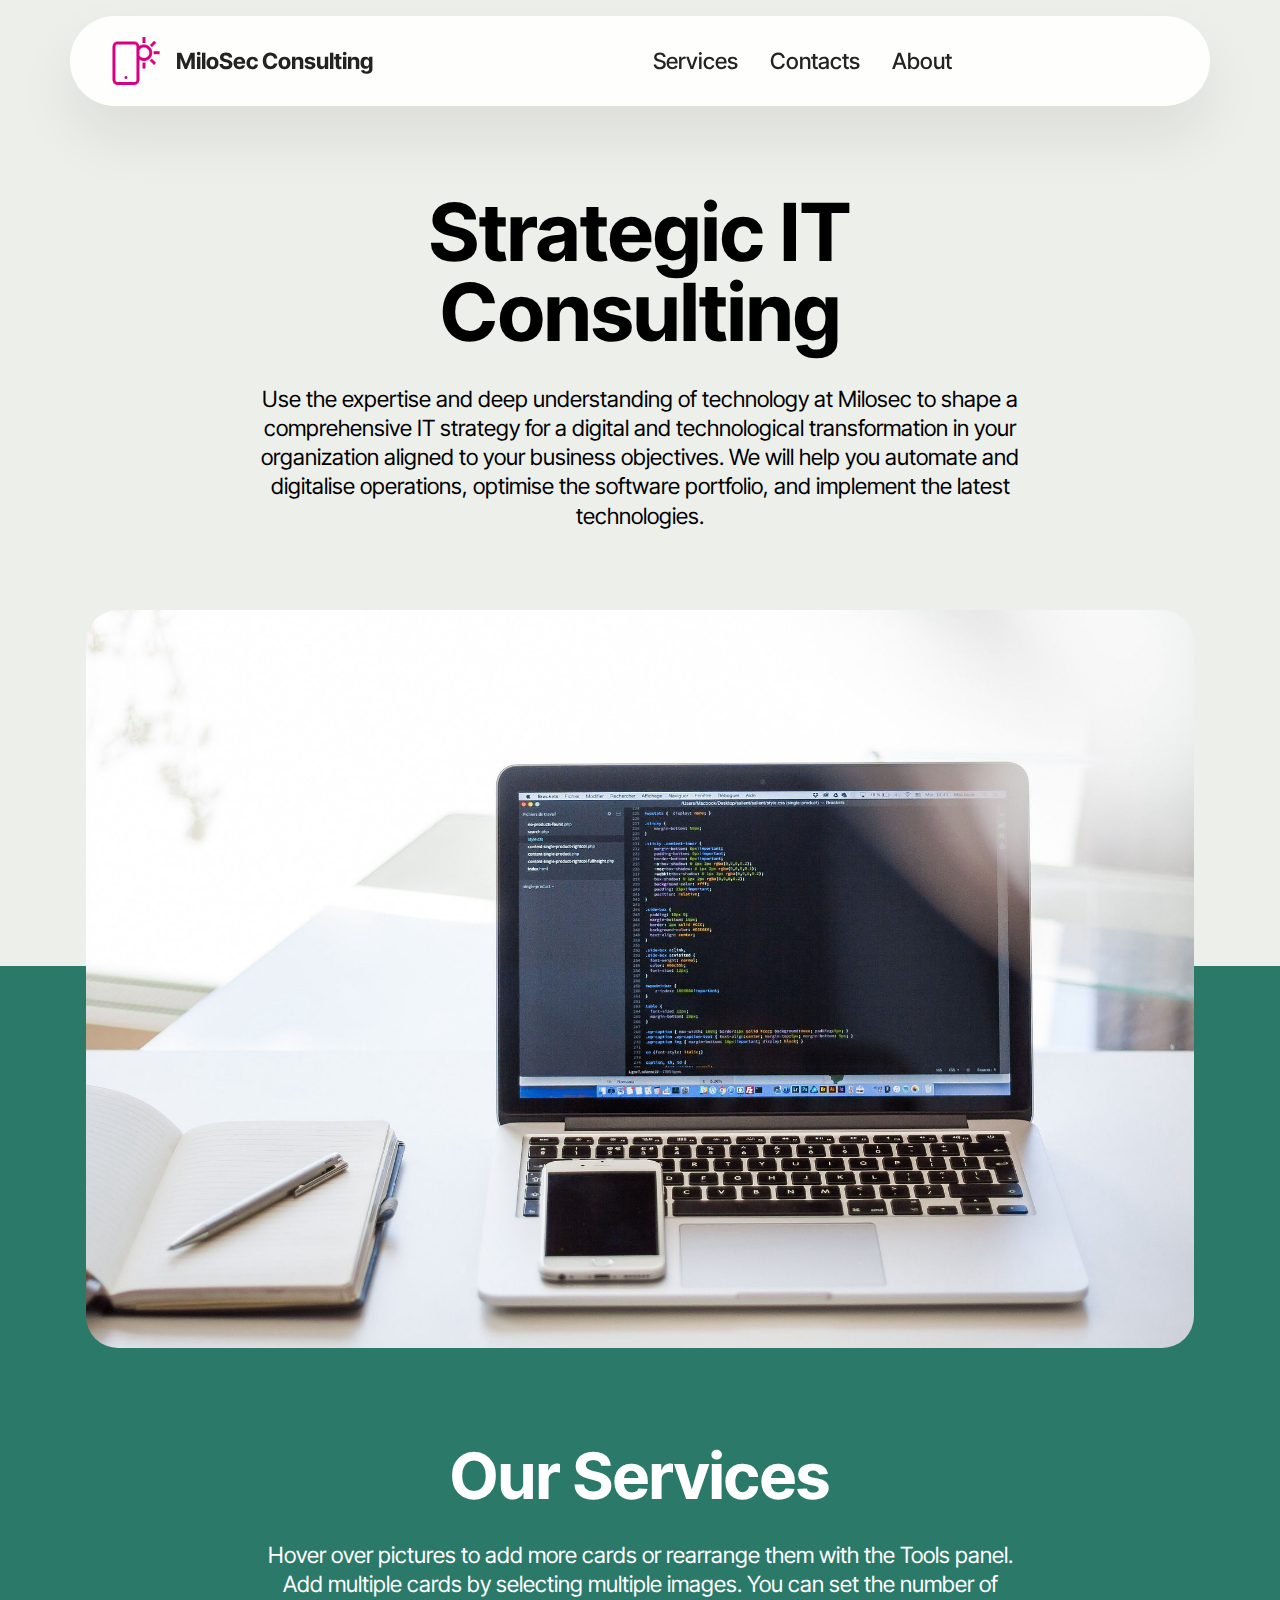
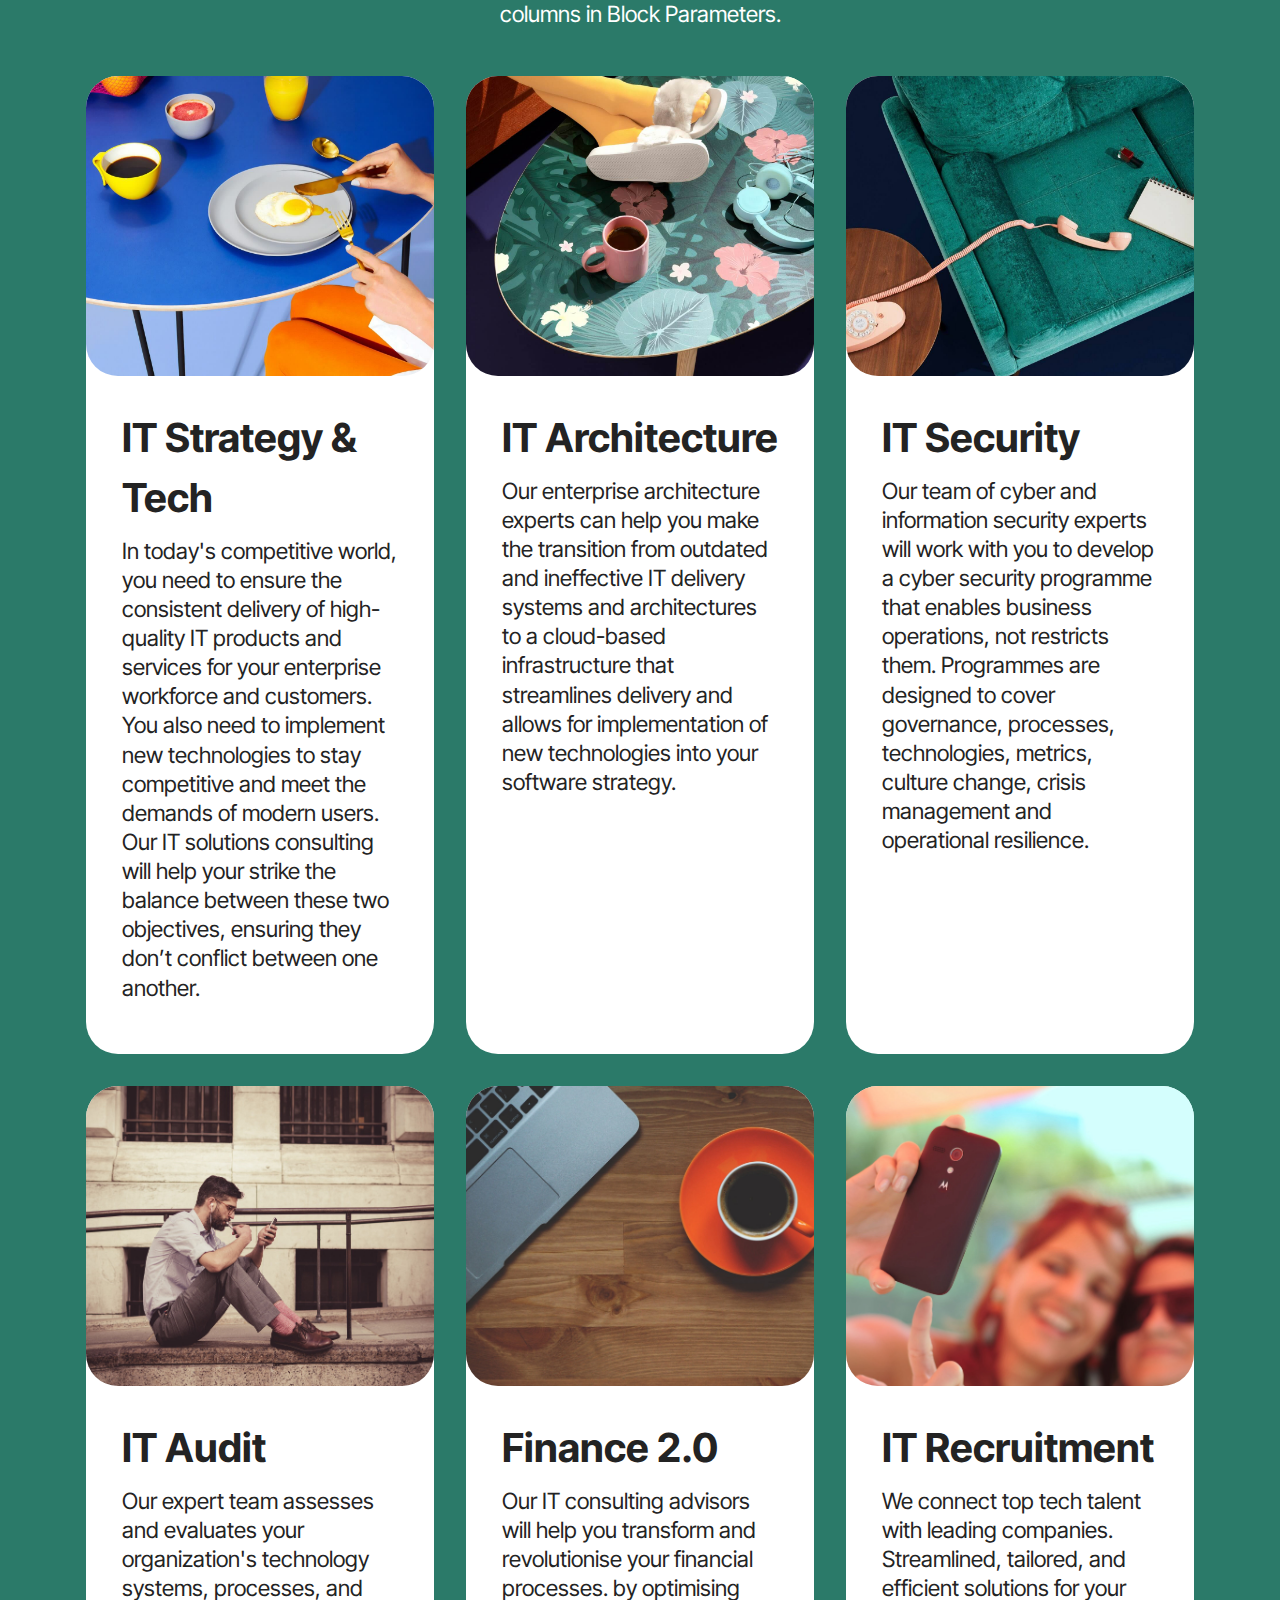
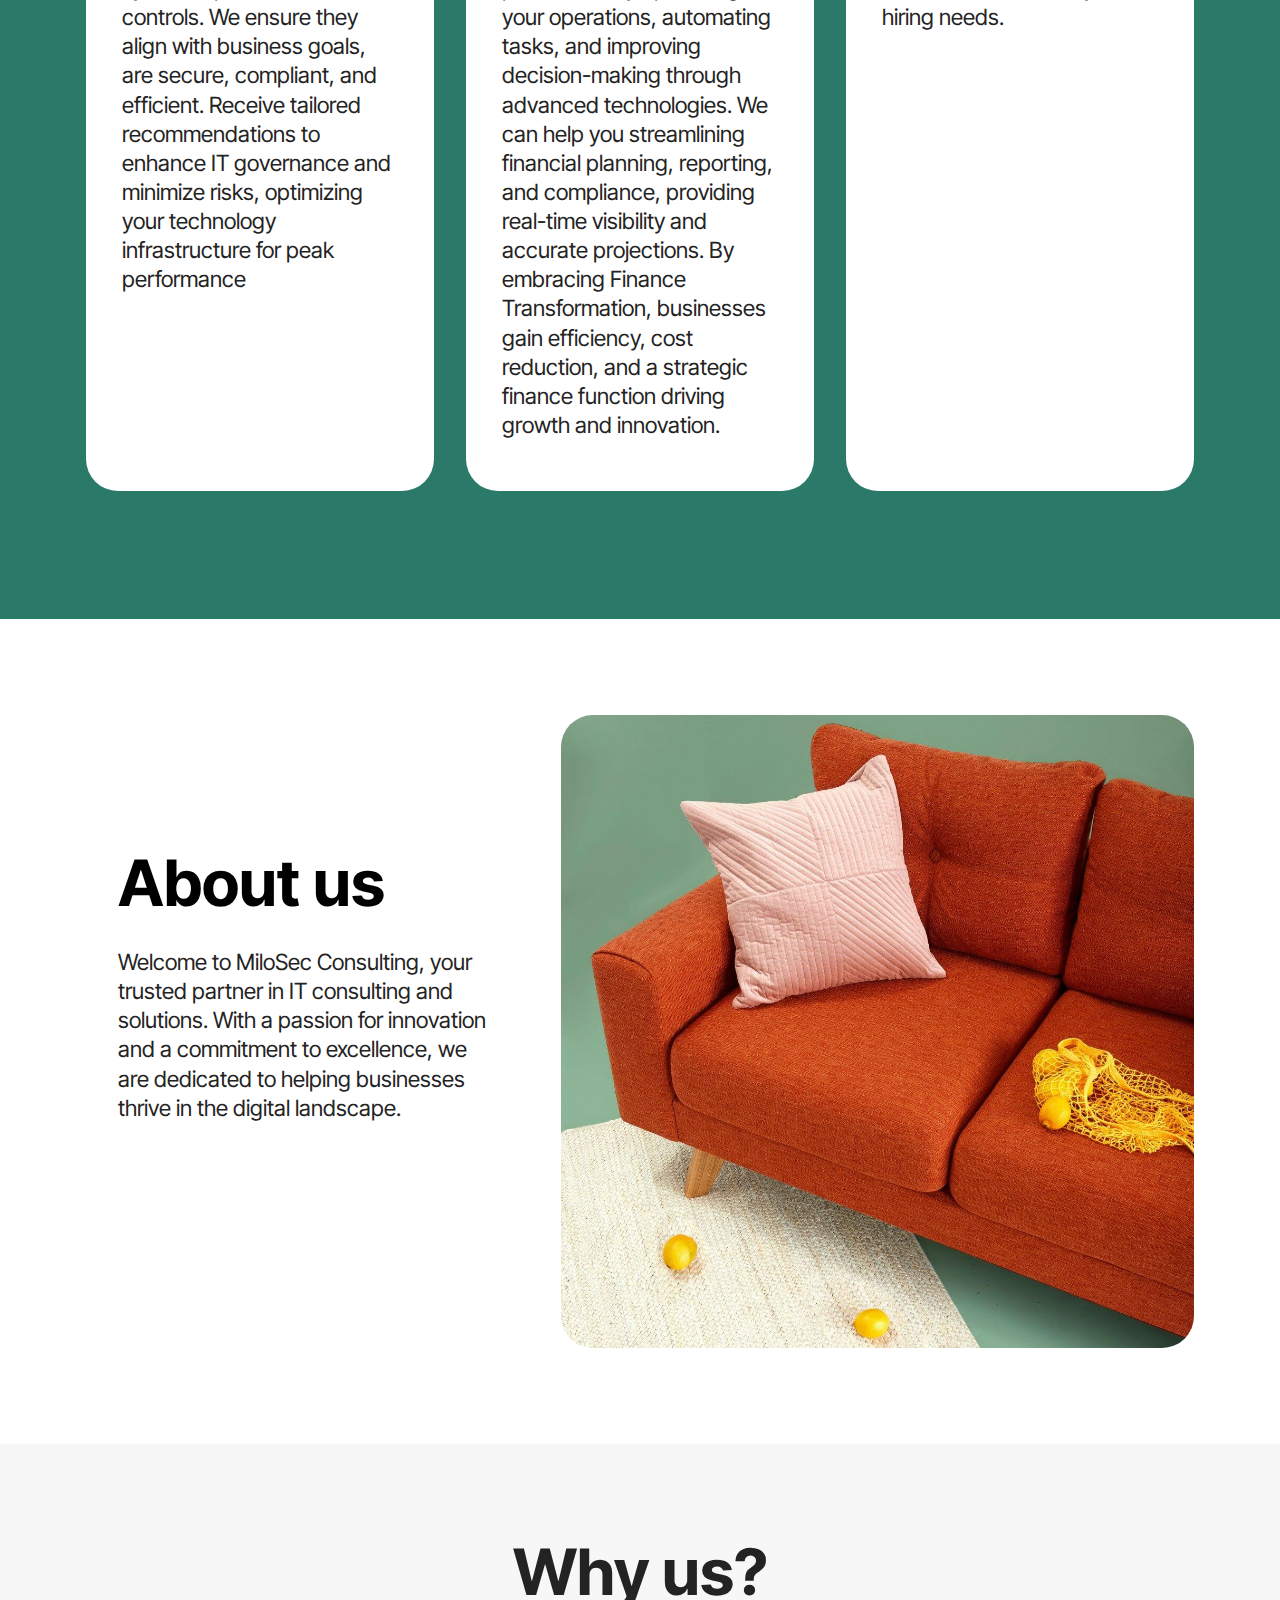
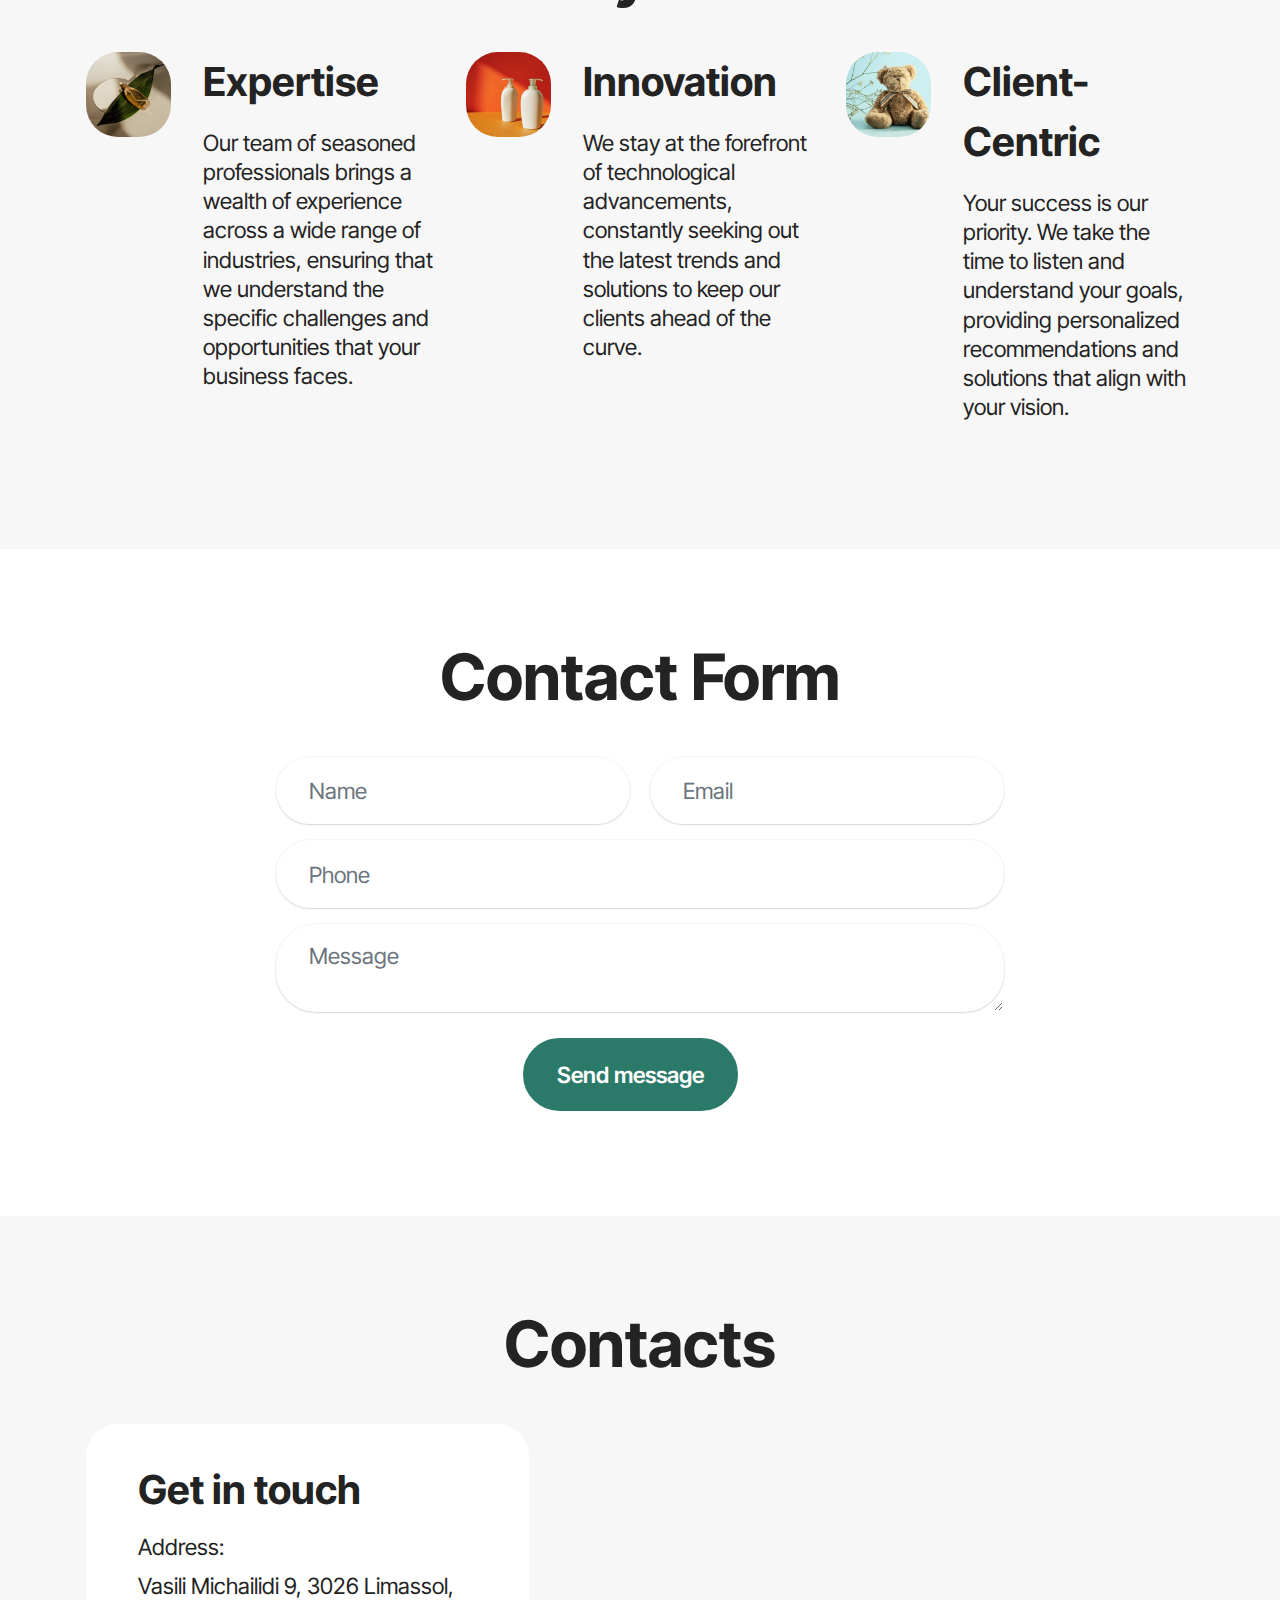
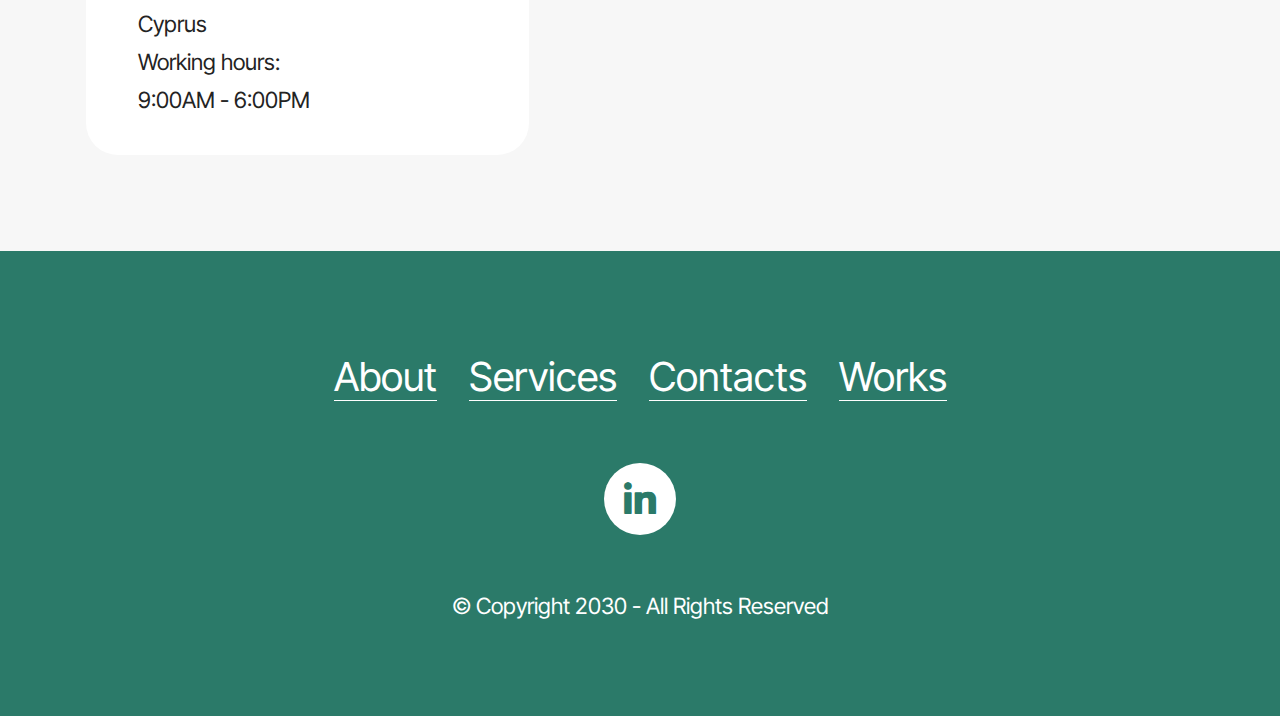
==== commit 34ee5570: "Add files via upload" ====
--- a/index.html
+++ b/index.html
@@ -1,187 +1,383 @@
 <!DOCTYPE html>
 <html  >
 <head>
-  <!-- Site made with Mobirise Website Builder v5.3.0, https://mobirise.com -->
+  <!-- Site made with Mobirise Website Builder v5.9.6, https://mobirise.com -->
   <meta charset="UTF-8">
   <meta http-equiv="X-UA-Compatible" content="IE=edge">
-  <meta name="generator" content="Mobirise v5.3.0, mobirise.com">
+  <meta name="generator" content="Mobirise v5.9.6, mobirise.com">
   <meta name="viewport" content="width=device-width, initial-scale=1, minimum-scale=1">
-  <link rel="shortcut icon" href="assets/images/download-3-121x107.png" type="image/x-icon">
+  <link rel="shortcut icon" href="assets/images/logo.png" type="image/x-icon">
   <meta name="description" content="">
-  
-  
+
+
   <title>Home</title>
   <link rel="stylesheet" href="assets/web/assets/mobirise-icons2/mobirise2.css">
-  <link rel="stylesheet" href="assets/web/assets/mobirise-icons/mobirise-icons.css">
-  <link rel="stylesheet" href="assets/tether/tether.min.css">
   <link rel="stylesheet" href="assets/bootstrap/css/bootstrap.min.css">
   <link rel="stylesheet" href="assets/bootstrap/css/bootstrap-grid.min.css">
   <link rel="stylesheet" href="assets/bootstrap/css/bootstrap-reboot.min.css">
+  <link rel="stylesheet" href="assets/animatecss/animate.css">
   <link rel="stylesheet" href="assets/dropdown/css/style.css">
   <link rel="stylesheet" href="assets/socicon/css/styles.css">
   <link rel="stylesheet" href="assets/theme/css/style.css">
+  <link rel="preload" href="https://fonts.googleapis.com/css?family=Inter+Tight:100,200,300,400,500,600,700,800,900,100i,200i,300i,400i,500i,600i,700i,800i,900i&display=swap" as="style" onload="this.onload=null;this.rel='stylesheet'">
+  <noscript><link rel="stylesheet" href="https://fonts.googleapis.com/css?family=Inter+Tight:100,200,300,400,500,600,700,800,900,100i,200i,300i,400i,500i,600i,700i,800i,900i&display=swap"></noscript>
   <link rel="preload" as="style" href="assets/mobirise/css/mbr-additional.css"><link rel="stylesheet" href="assets/mobirise/css/mbr-additional.css" type="text/css">
-  
-  
-  
-  
+
+
+
+
 </head>
 <body>
-  
-  <section class="menu cid-s48OLK6784" once="menu" id="menu1-h">
-    
-    <nav class="navbar navbar-dropdown navbar-fixed-top navbar-expand-lg">
-        <div class="container">
-            <div class="navbar-brand">
-                <span class="navbar-logo">
-                    
-                        <img src="assets/images/download-3-121x107.png" alt="" style="height: 3.8rem;">
-                    
-                </span>
-                <span class="navbar-caption-wrap"><a class="navbar-caption text-black text-primary display-2" href="index.html">MiloSec Consulting</a></span>
-            </div>
-            <button class="navbar-toggler" type="button" data-toggle="collapse" data-target="#navbarSupportedContent" aria-controls="navbarNavAltMarkup" aria-expanded="false" aria-label="Toggle navigation">
-                <div class="hamburger">
-                    <span></span>
-                    <span></span>
-                    <span></span>
-                    <span></span>
-                </div>
-            </button>
-            <div class="collapse navbar-collapse" id="navbarSupportedContent">
-                <ul class="navbar-nav nav-dropdown nav-right" data-app-modern-menu="true"><li class="nav-item"><a class="nav-link link text-black text-primary display-4" href="index.html#contacts1-t"></a></li></ul>
-                
-                
-            </div>
-        </div>
-    </nav>
-
-</section>
-
-<section class="header1 cid-s48MCQYojq mbr-fullscreen mbr-parallax-background" id="header1-f">
-
-    
-
-    <div class="mbr-overlay" style="opacity: 0.5; background-color: rgb(255, 255, 255);"></div>
-
-    <div class="align-center container-fluid">
-        <div class="row justify-content-center">
-            <div class="col-12 col-lg-8">
-                <h1 class="mbr-section-title mbr-fonts-style mb-3 display-1"><strong>Strategic IT Consulting</strong></h1>
-                
-                <p class="mbr-text mbr-fonts-style display-7">Use the expertise and deep understanding of technology at Milosec to shape a comprehensive IT strategy for a digital and technological transformation in your organization aligned to your business objectives. We will help you automate and digitalise operations, optimise the software portfolio, and implement the latest technologies.</p>
-                
+
+  <section data-bs-version="5.1" class="menu menu2 cid-tJS6tZXiPa" once="menu" id="menu02-0">
+
+
+	<nav class="navbar navbar-dropdown navbar-fixed-top navbar-expand-lg">
+		<div class="container">
+			<div class="navbar-brand">
+				<span class="navbar-logo">
+					<a href="https://mobirise.com">
+						<img src="assets/images/logo.png" alt="Mobirise Website Builder" style="height: 3rem;">
+					</a>
+				</span>
+				<span class="navbar-caption-wrap"><a class="navbar-caption text-black text-primary display-4" href="index.html#header05-1">MiloSec Consulting</a></span>
+			</div>
+			<button class="navbar-toggler" type="button" data-toggle="collapse" data-bs-toggle="collapse" data-target="#navbarSupportedContent" data-bs-target="#navbarSupportedContent" aria-controls="navbarNavAltMarkup" aria-expanded="false" aria-label="Toggle navigation">
+				<div class="hamburger">
+					<span></span>
+					<span></span>
+					<span></span>
+					<span></span>
+				</div>
+			</button>
+			<div class="collapse navbar-collapse" id="navbarSupportedContent">
+				<ul class="navbar-nav nav-dropdown nav-right" data-app-modern-menu="true"><li class="nav-item">
+						<a class="nav-link link text-black text-primary display-4" href="index.html#features04-w" aria-expanded="false">Services</a>
+					</li>
+					<li class="nav-item">
+						<a class="nav-link link text-black text-primary display-4" href="index.html#contacts02-9">Contacts</a>
+					</li><li class="nav-item">
+						<a class="nav-link link text-black text-primary display-4" href="index.html#header01-7">About</a>
+					</li></ul>
+
+
+			</div>
+		</div>
+	</nav>
+</section>
+
+<section data-bs-version="5.1" class="header5 cid-tJS6uM4N87" id="header05-1">
+
+
+
+
+	<div class="topbg"></div>
+	<div class="align-center container">
+		<div class="row justify-content-center">
+			<div class="col-md-12 col-lg-9">
+				<h1 class="mbr-section-title mbr-fonts-style mb-4 display-1"><strong>Strategic IT Consulting</strong></h1>
+				<p class="mbr-text mbr-fonts-style mb-4 display-7">Use the expertise and deep understanding of technology at Milosec to shape a comprehensive IT strategy for a digital and technological transformation in your organization aligned to your business objectives. We will help you automate and digitalise operations, optimise the software portfolio, and implement the latest technologies.</p>
+
+			</div>
+		</div>
+		<div class="row mt-5 justify-content-center">
+			<div class="col-12 col-lg-12">
+				<img src="assets/images/mbr-1920x1280.jpg" alt="Mobirise Website Builder" title="">
+			</div>
+		</div>
+	</div>
+</section>
+
+<section data-bs-version="5.1" class="features4 cid-tMlEXTHLbS" id="features04-w">
+
+
+	<div class="container">
+		<div class="row justify-content-center">
+			<div class="col-12 content-head">
+				<div class="mbr-section-head mb-5">
+					<h4 class="mbr-section-title mbr-fonts-style align-center mb-0 display-2"><strong>Our Services</strong></h4>
+					<h5 class="mbr-section-subtitle mbr-fonts-style align-center mb-0 mt-4 display-7">Hover over pictures to add more cards or rearrange them with the Tools panel. Add multiple cards by selecting multiple images. You can set the number of columns in Block Parameters.</h5>
+
+				</div>
+			</div>
+		</div>
+		<div class="row">
+			<div class="item features-image col-12 col-md-6 col-lg-4 active">
+				<div class="item-wrapper">
+					<div class="item-img">
+						<img src="assets/images/gallery03.jpg" alt="Mobirise Website Builder" data-slide-to="1" data-bs-slide-to="1">
+					</div>
+					<div class="item-content">
+						<h5 class="item-title mbr-fonts-style display-5"><strong>IT Strategy &amp; Tech</strong></h5>
+
+						<p class="mbr-text mbr-fonts-style display-7">
+							In today's competitive world, you need to ensure the consistent delivery of high-quality IT products and services for your enterprise workforce and customers. You also need to implement new technologies to stay competitive and meet the demands of modern users. Our IT solutions consulting will help your strike the balance between these two objectives, ensuring they don’t conflict between one another.
+						</p>
+
+					</div>
+
+				</div>
+			</div>
+			<div class="item features-image col-12 col-md-6 col-lg-4">
+				<div class="item-wrapper">
+					<div class="item-img">
+						<img src="assets/images/gallery05.jpg" alt="Mobirise Website Builder" data-slide-to="2" data-bs-slide-to="2">
+					</div>
+					<div class="item-content">
+						<h5 class="item-title mbr-fonts-style display-5"><strong>IT Architecture</strong></h5>
+
+						<p class="mbr-text mbr-fonts-style display-7">
+							Our enterprise architecture experts can help you make the transition from outdated and ineffective IT delivery systems and architectures to a cloud-based infrastructure that streamlines delivery and allows for implementation of new technologies into your software strategy.
+						</p>
+
+					</div>
+				</div>
+			</div>
+			<div class="item features-image col-12 col-md-6 col-lg-4">
+				<div class="item-wrapper">
+					<div class="item-img">
+						<img src="assets/images/gallery02.jpg" alt="Mobirise Website Builder" data-slide-to="3" data-bs-slide-to="3">
+					</div>
+					<div class="item-content">
+						<h5 class="item-title mbr-fonts-style display-5"><strong>IT Security</strong></h5>
+
+						<p class="mbr-text mbr-fonts-style display-7">
+							Our team of cyber and information security experts will work with you to develop a cyber security programme that enables business operations, not restricts them. Programmes are designed to cover governance, processes, technologies, metrics, culture change, crisis management and operational resilience.<br>
+						</p>
+
+					</div>
+				</div>
+			</div><div class="item features-image col-12 col-md-6 col-lg-4">
+				<div class="item-wrapper">
+					<div class="item-img">
+						<img src="assets/images/mbr-1-1920x1280.jpg" alt="Mobirise Website Builder" data-slide-to="3" data-bs-slide-to="3">
+					</div>
+					<div class="item-content">
+						<h5 class="item-title mbr-fonts-style display-5"><strong>IT Audit</strong></h5>
+
+						<p class="mbr-text mbr-fonts-style display-7">
+							Our expert team assesses and evaluates your organization's technology systems, processes, and controls. We ensure they align with business goals, are secure, compliant, and efficient. Receive tailored recommendations to enhance IT governance and minimize risks, optimizing your technology infrastructure for peak performance<br>
+						</p>
+
+					</div>
+				</div>
+			</div><div class="item features-image col-12 col-md-6 col-lg-4">
+				<div class="item-wrapper">
+					<div class="item-img">
+						<img src="assets/images/mbr-1920x1277.jpg" alt="Mobirise Website Builder" data-slide-to="4" data-bs-slide-to="4">
+					</div>
+					<div class="item-content">
+						<h5 class="item-title mbr-fonts-style display-5"><strong>Finance 2.0</strong></h5>
+
+						<p class="mbr-text mbr-fonts-style display-7">
+							Our IT consulting advisors will help you transform and revolutionise your financial processes. by optimising your operations, automating tasks, and improving decision-making through advanced technologies. We can help you streamlining financial planning, reporting, and compliance, providing real-time visibility and accurate projections. By embracing Finance Transformation, businesses gain efficiency, cost reduction, and a strategic finance function driving growth and innovation.<br>
+						</p>
+
+					</div>
+				</div>
+			</div><div class="item features-image col-12 col-md-6 col-lg-4">
+				<div class="item-wrapper">
+					<div class="item-img">
+						<img src="assets/images/mbr-1920x1278.jpg" alt="Mobirise Website Builder" data-slide-to="5" data-bs-slide-to="5">
+					</div>
+					<div class="item-content">
+						<h5 class="item-title mbr-fonts-style display-5"><strong>IT Recruitment</strong></h5>
+
+						<p class="mbr-text mbr-fonts-style display-7">We connect top tech talent with leading companies. Streamlined, tailored, and efficient solutions for your hiring needs.<br>
+						</p>
+
+					</div>
+				</div>
+			</div>
+		</div>
+	</div>
+</section>
+
+<section data-bs-version="5.1" class="header1 cid-tJS9vXDdRK" id="header01-7">
+
+
+
+
+
+	<div class="container">
+		<div class="row justify-content-center">
+			<div class="col-12 col-md-12 col-lg-7 image-wrapper">
+				<img class="w-100" src="assets/images/gallery01.jpg" alt="Mobirise Website Builder">
+			</div>
+			<div class="col-12 col-lg col-md-12">
+				<div class="text-wrapper align-left">
+					<h1 class="mbr-section-title mbr-fonts-style mb-4 display-2"><strong>About us</strong></h1>
+					<p class="mbr-text mbr-fonts-style mb-4 display-7">Welcome to MiloSec Consulting, your trusted partner in IT consulting and solutions. With a passion for innovation and a commitment to excellence, we are dedicated to helping businesses thrive in the digital landscape.<br><br><br></p>
+
+				</div>
+			</div>
+		</div>
+	</div>
+</section>
+
+<section data-bs-version="5.1" class="features15 cid-tLek7gQhG7" id="features015-m">
+
+
+
+
+	<div class="container">
+		<div class="mbr-section-head mb-5">
+			<h4 class="mbr-section-title mbr-fonts-style align-center mb-0 display-2">
+			  <strong>Why us?</strong></h4>
+
+		  </div>
+		<div class="row justify-content-center">
+			<div class="item features-without-image col-12 col-lg-4">
+				<div class="item-wrapper">
+					<div class="img-wrapper">
+						<img src="assets/images/shop1.jpg" alt="Mobirise Website Builder">
+					</div>
+					<div class="card-box">
+						<h4 class="card-title mbr-fonts-style mb-3 display-5">
+							<strong>Expertise</strong></h4>
+						<h5 class="card-text mbr-fonts-style display-7">Our team of seasoned professionals brings a wealth of experience across a wide range of industries, ensuring that we understand the specific challenges and opportunities that your business faces.</h5>
+					</div>
+				</div>
+			</div>
+			<div class="item features-without-image col-12 col-lg-4">
+				<div class="item-wrapper">
+					<div class="img-wrapper">
+						<img src="assets/images/shop2.jpg" alt="Mobirise Website Builder">
+					</div>
+					<div class="card-box">
+						<h4 class="card-title mbr-fonts-style mb-3 display-5">
+							<strong>Innovation</strong></h4>
+						<h5 class="card-text mbr-fonts-style display-7">We stay at the forefront of technological advancements, constantly seeking out the latest trends and solutions to keep our clients ahead of the curve.<br><br></h5>
+					</div>
+				</div>
+			</div>
+			<div class="item features-without-image col-12 col-lg-4">
+				<div class="item-wrapper">
+					<div class="img-wrapper">
+						<img src="assets/images/shop3.jpg" alt="Mobirise Website Builder">
+					</div>
+					<div class="card-box">
+						<h4 class="card-title mbr-fonts-style mb-3 display-5">
+							<strong>Client-Centric</strong></h4>
+						<h5 class="card-text mbr-fonts-style display-7">Your success is our priority. We take the time to listen and understand your goals, providing personalized recommendations and solutions that align with your vision.</h5>
+					</div>
+				</div>
+			</div>
+		</div>
+	</div>
+</section>
+
+<section data-bs-version="5.1" class="form5 cid-tJS9pBcTSa" id="form02-6">
+
+
+    <div class="container">
+        <div class="mbr-section-head mb-5">
+            <h3 class="mbr-section-title mbr-fonts-style align-center mb-0 display-2">
+                <strong>Contact Form</strong></h3>
+            <h4 class="mbr-section-subtitle mbr-fonts-style align-center mb-0 mt-4 display-7"></h4>
+        </div>
+        <div class="row justify-content-center mt-4">
+            <div class="col-lg-8 mx-auto mbr-form" data-form-type="formoid">
+                <form action="https://mobirise.eu/" method="POST" class="mbr-form form-with-styler" data-form-title="Form Name"><input type="hidden" name="email" data-form-email="true" value="x/6caJRNrQud5DfmNpbNMJTMPcJkJwVKdKPpyM6RtUgQ0LzYIDsNwP/rnwaunlEBpg4AD0mmYBVrZlNjDgPAYR81JUBf3Ds/zVVyd7/tN32a8fQvQiftbwGKA8jy/5my">
+                    <div class="row">
+                        <div hidden="hidden" data-form-alert="" class="alert alert-success col-12">Thanks for filling out the form!</div>
+                        <div hidden="hidden" data-form-alert-danger="" class="alert alert-danger col-12">
+                            Oops...! some problem!
+                        </div>
+                    </div>
+                    <div class="dragArea row">
+                        <div class="col-md col-sm-12 form-group mb-3" data-for="name">
+                            <input type="text" name="name" placeholder="Name" data-form-field="name" class="form-control" value="" id="name-form02-6">
+                        </div>
+                        <div class="col-md col-sm-12 form-group mb-3" data-for="email">
+                            <input type="email" name="email" placeholder="Email" data-form-field="email" class="form-control" value="" id="email-form02-6">
+                        </div>
+                        <div class="col-12 form-group mb-3" data-for="phone">
+                            <input type="tel" name="phone" placeholder="Phone" data-form-field="phone" class="form-control" value="" id="phone-form02-6">
+                        </div>
+                        <div class="col-12 form-group mb-3" data-for="textarea">
+                            <textarea name="textarea" placeholder="Message" data-form-field="textarea" class="form-control" id="textarea-form02-6"></textarea>
+                        </div>
+                        <div class="col-lg-12 col-md-12 col-sm-12 align-center mbr-section-btn">
+                            <button type="submit" class="btn btn-primary display-7">Send message</button>
+                        </div>
+                    </div>
+                </form>
             </div>
         </div>
     </div>
 </section>
 
-<section class="features4 cid-sWWobZ3AeG" id="features4-m">
-    
-    <div class="mbr-overlay"></div>
-    <div class="container-fluid">
-        <div class="mbr-section-head">
-            <h4 class="mbr-section-title mbr-fonts-style align-center mb-0 display-2">
-                <strong>Our Services</strong></h4>
-            
-        </div>
-        <div class="row mt-4">
-            
-            <div class="item features-image сol-12 col-md-6 col-lg-3 active">
-                <div class="item-wrapper">
-                    <div class="item-img">
-                        <img src="assets/images/mbr-696x464.jpg" alt="" title="" data-slide-to="0">
-                    </div>
-                    <div class="item-content">
-                        <h5 class="item-title mbr-fonts-style display-5"><strong>IT Strategy &amp; Tech</strong></h5>
-                        <h6 class="item-subtitle mbr-fonts-style mt-1 display-7">
-                            HTML/CSS Coding</h6>
-                        <p class="mbr-text mbr-fonts-style mt-3 display-7">In today's competitive world, you need to ensure the consistent delivery of high-quality IT products and services for your enterprise workforce and customers. You also need to implement new technologies to stay competitive and meet the demands of modern users. Our IT solutions consulting will help your strike the balance between these two objectives, ensuring they don’t conflict between one another.</p>
-                    </div>
-                    
-                </div>
-            </div><div class="item features-image сol-12 col-md-6 col-lg-3">
-                <div class="item-wrapper">
-                    <div class="item-img">
-                        <img src="assets/images/mbr-3-1920x1280.jpg" alt="" title="" data-slide-to="1">
-                    </div>
-                    <div class="item-content">
-                        <h5 class="item-title mbr-fonts-style display-5"><strong>Enterprise Architecture</strong></h5>
-                        <h6 class="item-subtitle mbr-fonts-style mt-1 display-7">Creating Your Brand</h6>
-                        <p class="mbr-text mbr-fonts-style mt-3 display-7">Our enterprise architecture experts can help you make the transition from outdated and ineffective IT delivery systems and architectures to a cloud-based infrastructure that streamlines delivery and allows for implementation of new technologies into your software strategy.<br></p>
-                    </div>
-                    
-                </div>
-            </div>
-            <div class="item features-image сol-12 col-md-6 col-lg-3">
-                <div class="item-wrapper">
-                    <div class="item-img">
-                        <img src="assets/images/mbr-696x392.jpg" alt="" title="" data-slide-to="2">
-                    </div>
-                    <div class="item-content">
-                        <h5 class="item-title mbr-fonts-style display-5"><strong>Finance Transformation</strong></h5>
-                        <h6 class="item-subtitle mbr-fonts-style mt-1 display-7">Creating Your Brand</h6>
-                        <p class="mbr-text mbr-fonts-style mt-3 display-7">Our IT consulting advisors will help you transform and revolutionise your financial processes. by optimising your operations, automating tasks, and improving decision-making through advanced technologies. We can help you streamlining financial planning, reporting, and compliance, providing real-time visibility and accurate projections. By embracing Finance Transformation, businesses gain efficiency, cost reduction, and a strategic finance function driving growth and innovation.<br></p>
-                    </div>
-                    
-                </div>
-            </div><div class="item features-image сol-12 col-md-6 col-lg-3">
-                <div class="item-wrapper">
-                    <div class="item-img">
-                        <img src="assets/images/mbr-2-696x464.jpg" alt="" title="" data-slide-to="3">
-                    </div>
-                    <div class="item-content">
-                        <h5 class="item-title mbr-fonts-style display-5"><strong>Cyber Security</strong></h5>
-                        <h6 class="item-subtitle mbr-fonts-style mt-1 display-7">Creating Your Brand</h6>
-                        <p class="mbr-text mbr-fonts-style mt-3 display-7">Our team of cyber and information security experts will work with you to develop a cyber security programme that enables business operations, not restricts them. Programmes are designed to cover governance, processes, technologies, metrics, culture change, crisis management and operational resilience.<br></p>
-                    </div>
-                    
-                </div>
-            </div>
-
-        </div>
-    </div>
-</section>
-
-<section class="contacts1 cid-sWWwzBxx8B" id="contacts1-t">
-
-    
-
-    
+<section data-bs-version="5.1" class="contacts2 map1 cid-tLdYHD757A" id="contacts02-9">
+
+
+
+
     <div class="container">
-        
+        <div class="mbr-section-head mb-5">
+            <h3 class="mbr-section-title mbr-fonts-style align-center mb-0 display-2">
+                <strong>Contacts</strong>
+            </h3>
+
+        </div>
         <div class="row justify-content-center mt-4">
-            <div class="card col-12 col-lg-6">
+            <div class="card col-12 col-md-5">
                 <div class="card-wrapper">
-                    <div class="card-box align-center">
-                        <div class="image-wrapper">
-                            <span class="mbr-iconfont mbri-globe-2"></span>
-                        </div>
-                        
-                        <p class="mbr-text mbr-fonts-style mb-2 display-4"></p><p>
-                            Vasili Michailidi 9, 3026 Limassol, Cyprus</p><p></p>
-                        
+                    <div class="text-wrapper">
+                        <h5 class="cardTitle mbr-fonts-style mb-2 display-5">
+                        <strong>Get in touch</strong></h5>
+                    <ul class="list mbr-fonts-style display-7">
+                        <li class="mbr-text item-wrap"><span style="font-size: 1.4rem;">Address:</span><br></li><li class="mbr-text item-wrap">Vasili Michailidi 9, 3026 Limassol, Cyprus</li><li class="mbr-text item-wrap"><span style="font-size: 1.4rem;">Working hours:</span><br></li><li class="mbr-text item-wrap">9:00AM - 6:00PM</li>
+                    </ul>
                     </div>
                 </div>
             </div>
-            <div class="card col-12 col-lg-6">
-                <div class="card-wrapper">
-                    <div class="card-box align-center">
-                        <div class="image-wrapper">
-                            <span class="mbr-iconfont mobi-mbri-letter mobi-mbri"></span>
-                        </div>
-                        
-                        <p class="mbr-text mbr-fonts-style mb-2 display-4">
-                            billing@milosec.com</p>
-                        
+            <div class="map-wrapper col-12 col-md-7">
+                <div class="google-map"><iframe frameborder="0" style="border:0" src="https://www.google.com/maps/embed/v1/place?key=AIzaSyAtXm0x23nRCgazjDV2Kl3GTHRP411ougQ&amp;q=Vasili Michailidi 9, 3026 Limassol, Cyprus" allowfullscreen=""></iframe></div>
+            </div>
+        </div>
+    </div>
+</section>
+
+<section data-bs-version="5.1" class="footer1 programm5 cid-tJS9NNcTLZ" once="footers" id="footer03-8">
+
+
+
+
+
+    <div class="container">
+        <div class="row">
+
+            <div class="row-links mb-4">
+                <ul class="header-menu">
+
+
+
+
+                <li class="header-menu-item mbr-fonts-style display-5"><a href="index.html#header01-7" class="text-danger">About</a></li><li class="header-menu-item mbr-fonts-style display-5"><a href="index.html#features04-w" class="text-danger text-primary">Services</a></li><li class="header-menu-item mbr-fonts-style display-5"><a href="index.html#contacts02-9" class="text-danger">Contacts</a></li><li class="header-menu-item mbr-fonts-style display-5"><a href="index.html#gallery02-v" class="text-danger text-primary">Works</a></li></ul>
+              </div>
+
+            <div class="col-12">
+                <div class="social-row">
+                    <div class="soc-item">
+                        <a href="https://www.linkedin.com/company/98676655/admin/feed/posts/" target="_blank">
+                            <span class="mbr-iconfont display-7 socicon-linkedin socicon"></span>
+                        </a>
                     </div>
+
+
+
+
                 </div>
             </div>
+            <div class="col-12 mt-5">
+                <p class="mbr-fonts-style copyright display-7">
+                    © Copyright 2030 - All Rights Reserved
+                </p>
+            </div>
         </div>
     </div>
-</section><section style="background-color: #fff; font-family: -apple-system, BlinkMacSystemFont, 'Segoe UI', 'Roboto', 'Helvetica Neue', Arial, sans-serif; color:#aaa; font-size:12px; padding: 0; align-items: center; display: flex;"><a href="https://mobirise.site/f" style="flex: 1 1; height: 3rem; padding-left: 1rem;"></a><p style="flex: 0 0 auto; margin:0; padding-right:1rem;"><a href="https://mobirise.site/c" style="color:#aaa;"></p></section><script src="assets/web/assets/jquery/jquery.min.js"></script>  <script src="assets/popper/popper.min.js"></script>  <script src="assets/tether/tether.min.js"></script>  <script src="assets/bootstrap/js/bootstrap.min.js"></script>  <script src="assets/web/assets/cookies-alert-plugin/cookies-alert-core.js"></script>  <script src="assets/web/assets/cookies-alert-plugin/cookies-alert-script.js"></script>  <script src="assets/smoothscroll/smooth-scroll.js"></script>  <script src="assets/parallax/jarallax.min.js"></script>  <script src="assets/dropdown/js/nav-dropdown.js"></script>  <script src="assets/dropdown/js/navbar-dropdown.js"></script>  <script src="assets/touchswipe/jquery.touch-swipe.min.js"></script>  <script src="assets/theme/js/script.js"></script>  
-  
-  
-<input name="cookieData" type="hidden" data-cookie-customDialogSelector='null' data-cookie-colorText='#424a4d' data-cookie-colorBg='rgba(234, 239, 241, 0.99)' data-cookie-textButton='Ok' data-cookie-colorButton='' data-cookie-colorLink='#424a4d' data-cookie-underlineLink='true' data-cookie-text="We don't use any cookies or trackers.">
+
+  <input name="animation" type="hidden">
   </body>
 </html>
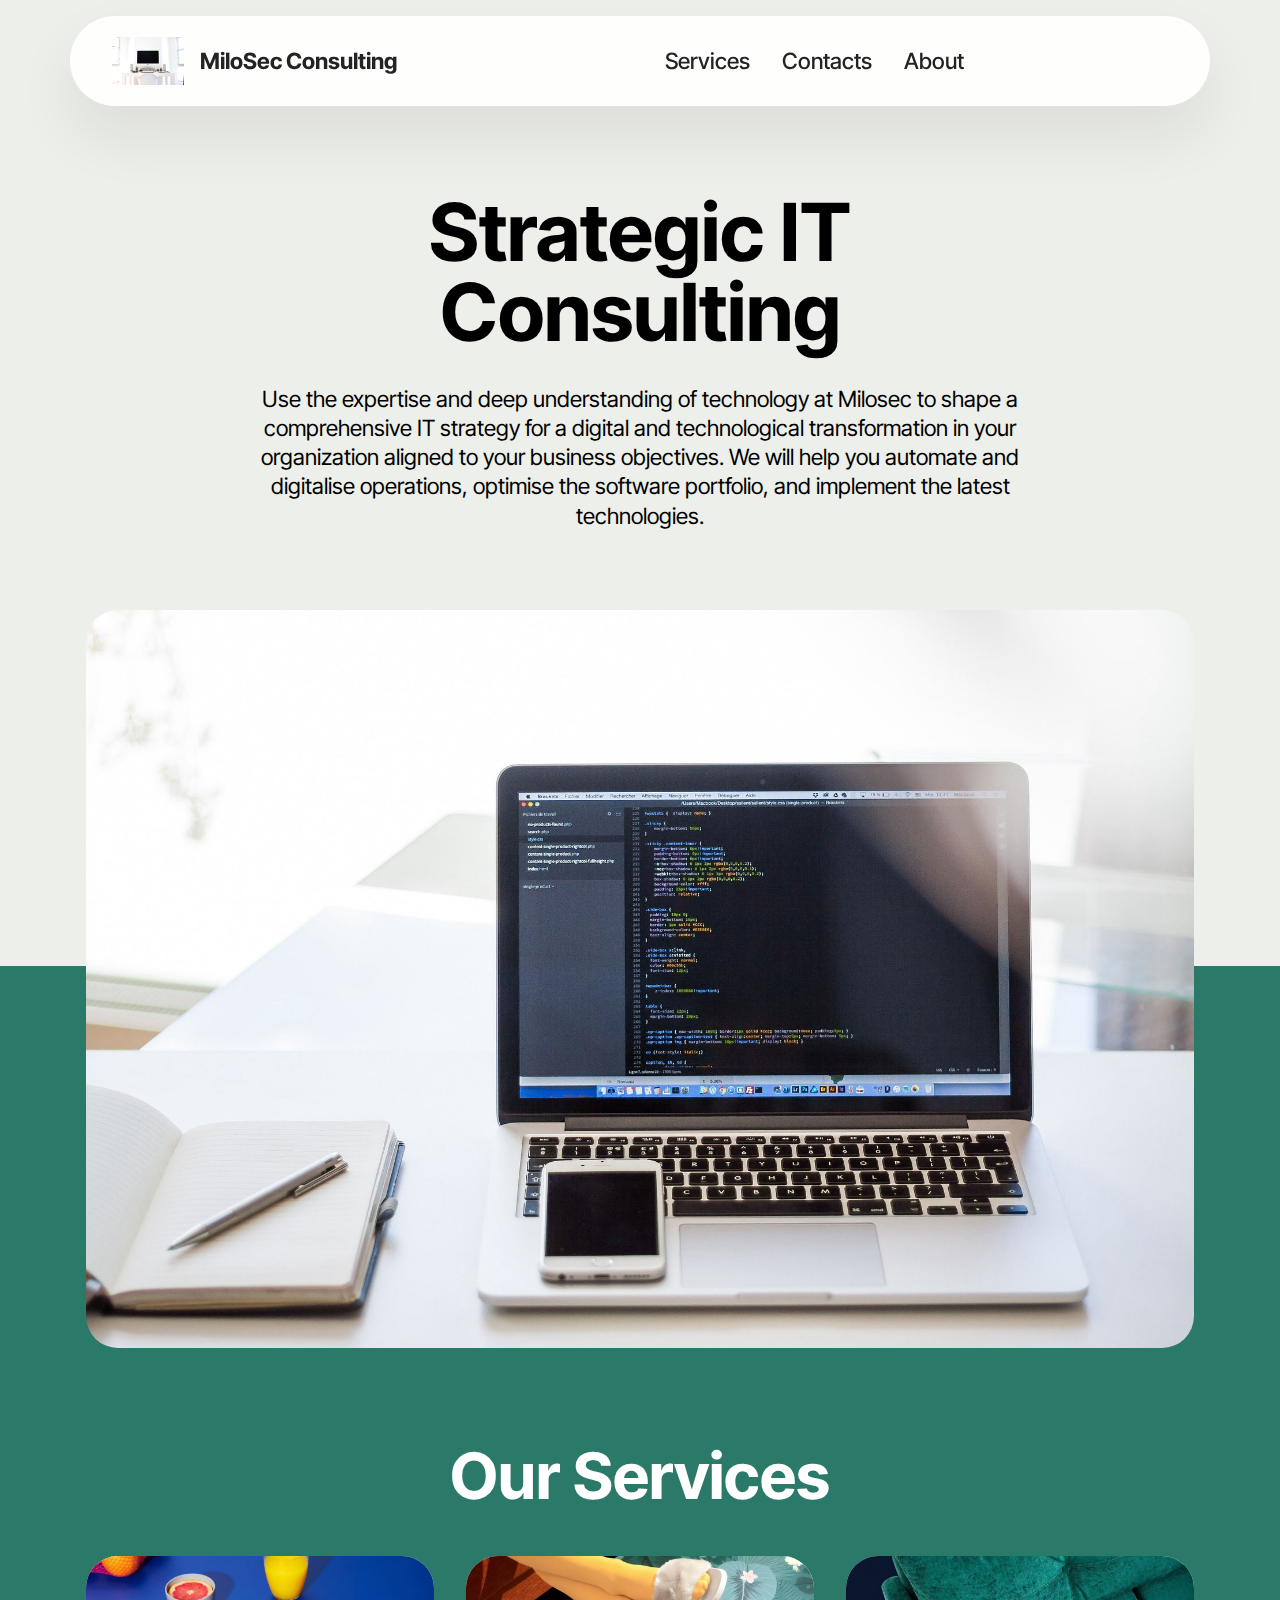
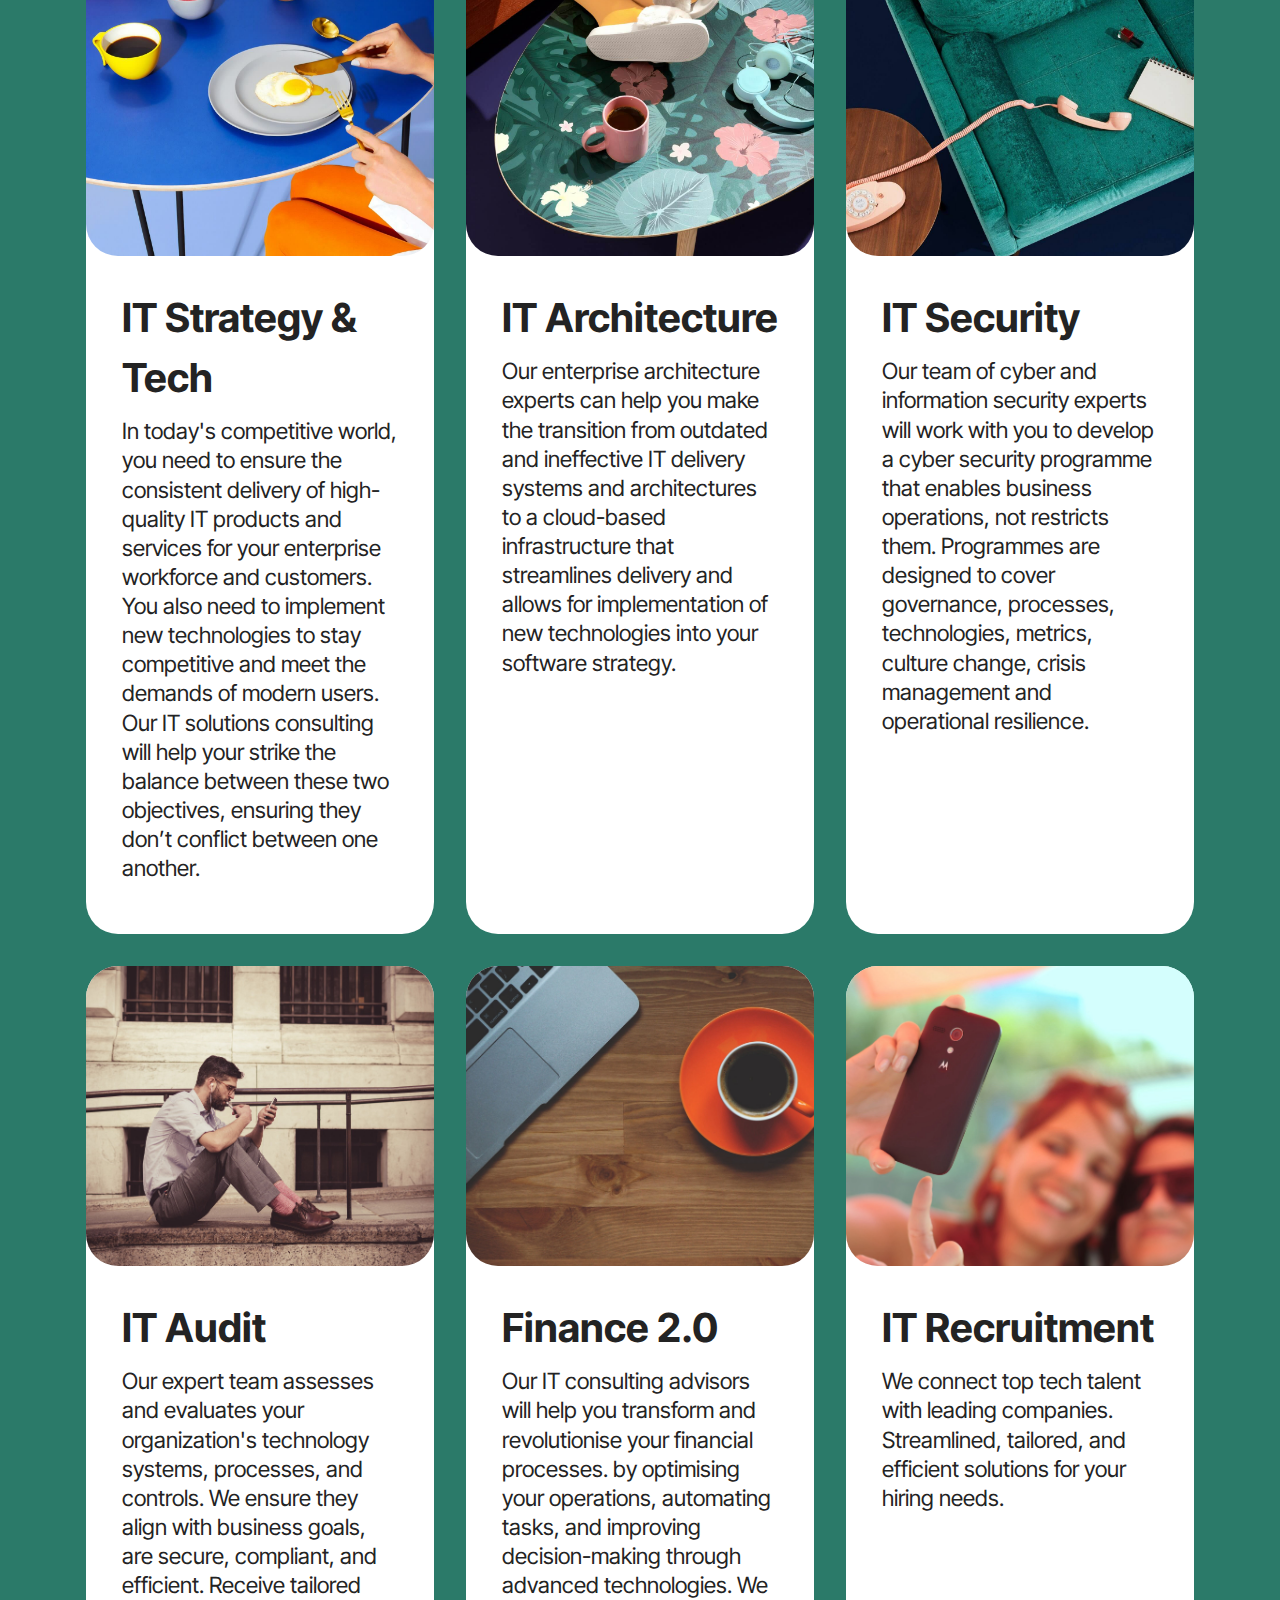
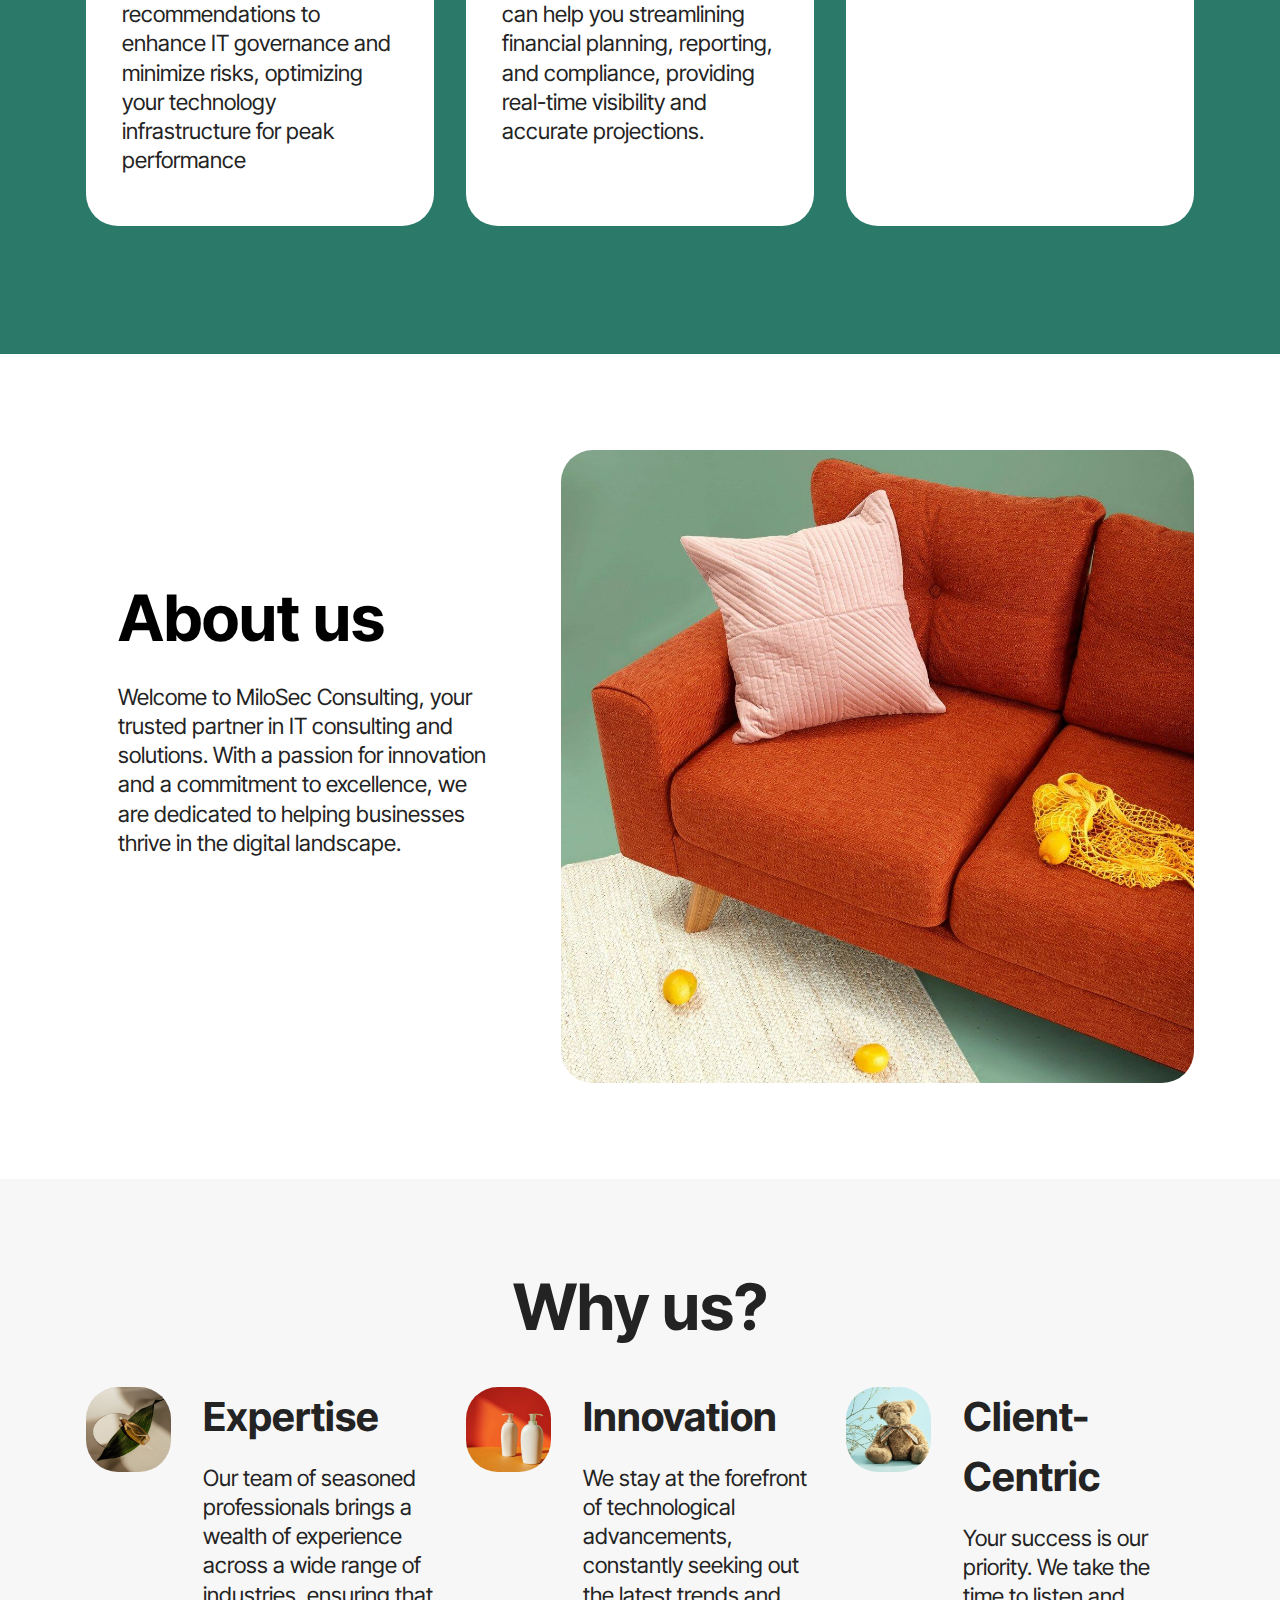
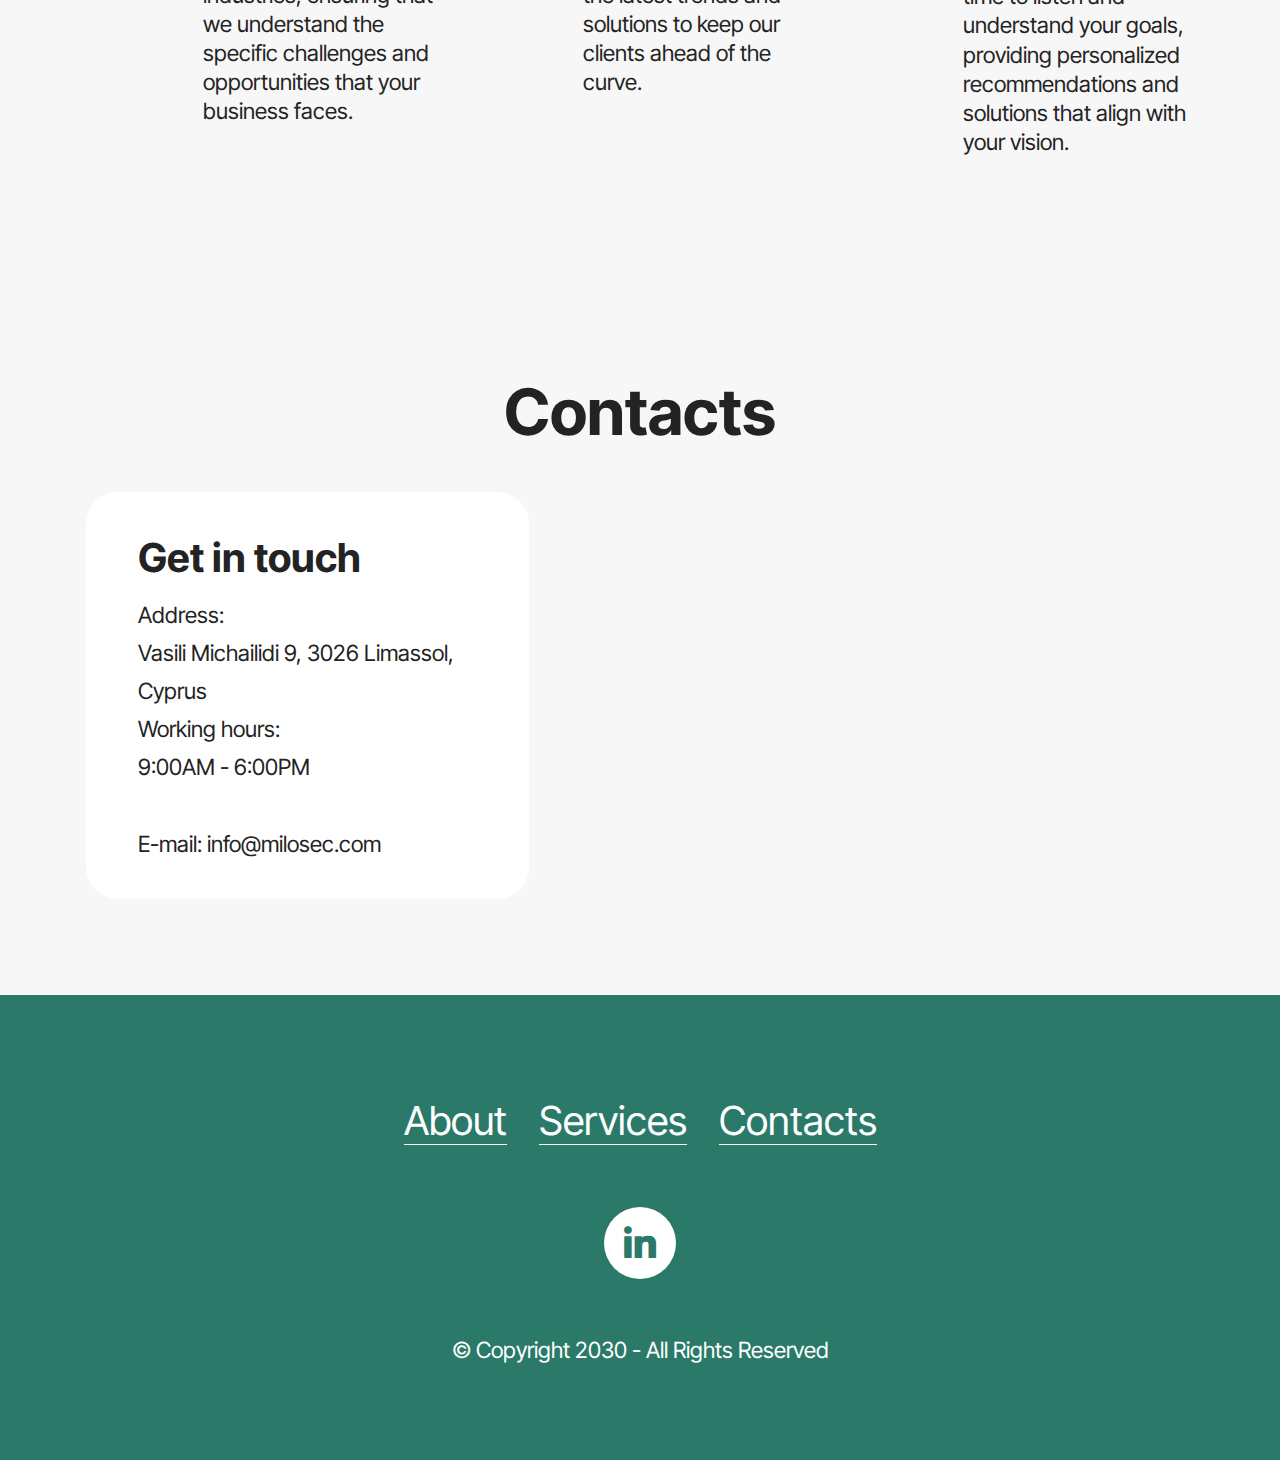
==== commit 97884cfc: "Add files via upload" ====
--- a/index.html
+++ b/index.html
@@ -6,7 +6,7 @@
   <meta http-equiv="X-UA-Compatible" content="IE=edge">
   <meta name="generator" content="Mobirise v5.9.6, mobirise.com">
   <meta name="viewport" content="width=device-width, initial-scale=1, minimum-scale=1">
-  <link rel="shortcut icon" href="assets/images/logo.png" type="image/x-icon">
+  <link rel="shortcut icon" href="assets/images/mbr-144x96.jpg" type="image/x-icon">
   <meta name="description" content="">
 
 
@@ -36,8 +36,8 @@
 		<div class="container">
 			<div class="navbar-brand">
 				<span class="navbar-logo">
-					<a href="https://mobirise.com">
-						<img src="assets/images/logo.png" alt="Mobirise Website Builder" style="height: 3rem;">
+					<a href="https://milosec.com.com">
+						<img src="assets/images/mbr-144x96.jpg" alt="Mobirise Website Builder" style="height: 3rem;">
 					</a>
 				</span>
 				<span class="navbar-caption-wrap"><a class="navbar-caption text-black text-primary display-4" href="index.html#header05-1">MiloSec Consulting</a></span>
@@ -96,7 +96,7 @@
 			<div class="col-12 content-head">
 				<div class="mbr-section-head mb-5">
 					<h4 class="mbr-section-title mbr-fonts-style align-center mb-0 display-2"><strong>Our Services</strong></h4>
-					<h5 class="mbr-section-subtitle mbr-fonts-style align-center mb-0 mt-4 display-7">Hover over pictures to add more cards or rearrange them with the Tools panel. Add multiple cards by selecting multiple images. You can set the number of columns in Block Parameters.</h5>
+					<h5 class="mbr-section-subtitle mbr-fonts-style align-center mb-0 mt-4 display-7"></h5>
 
 				</div>
 			</div>
@@ -170,7 +170,7 @@
 						<h5 class="item-title mbr-fonts-style display-5"><strong>Finance 2.0</strong></h5>
 
 						<p class="mbr-text mbr-fonts-style display-7">
-							Our IT consulting advisors will help you transform and revolutionise your financial processes. by optimising your operations, automating tasks, and improving decision-making through advanced technologies. We can help you streamlining financial planning, reporting, and compliance, providing real-time visibility and accurate projections. By embracing Finance Transformation, businesses gain efficiency, cost reduction, and a strategic finance function driving growth and innovation.<br>
+							Our IT consulting advisors will help you transform and revolutionise your financial processes. by optimising your operations, automating tasks, and improving decision-making through advanced technologies. We can help you streamlining financial planning, reporting, and compliance, providing real-time visibility and accurate projections.&nbsp;<br>
 						</p>
 
 					</div>
@@ -265,47 +265,6 @@
 			</div>
 		</div>
 	</div>
-</section>
-
-<section data-bs-version="5.1" class="form5 cid-tJS9pBcTSa" id="form02-6">
-
-
-    <div class="container">
-        <div class="mbr-section-head mb-5">
-            <h3 class="mbr-section-title mbr-fonts-style align-center mb-0 display-2">
-                <strong>Contact Form</strong></h3>
-            <h4 class="mbr-section-subtitle mbr-fonts-style align-center mb-0 mt-4 display-7"></h4>
-        </div>
-        <div class="row justify-content-center mt-4">
-            <div class="col-lg-8 mx-auto mbr-form" data-form-type="formoid">
-                <form action="https://mobirise.eu/" method="POST" class="mbr-form form-with-styler" data-form-title="Form Name"><input type="hidden" name="email" data-form-email="true" value="x/6caJRNrQud5DfmNpbNMJTMPcJkJwVKdKPpyM6RtUgQ0LzYIDsNwP/rnwaunlEBpg4AD0mmYBVrZlNjDgPAYR81JUBf3Ds/zVVyd7/tN32a8fQvQiftbwGKA8jy/5my">
-                    <div class="row">
-                        <div hidden="hidden" data-form-alert="" class="alert alert-success col-12">Thanks for filling out the form!</div>
-                        <div hidden="hidden" data-form-alert-danger="" class="alert alert-danger col-12">
-                            Oops...! some problem!
-                        </div>
-                    </div>
-                    <div class="dragArea row">
-                        <div class="col-md col-sm-12 form-group mb-3" data-for="name">
-                            <input type="text" name="name" placeholder="Name" data-form-field="name" class="form-control" value="" id="name-form02-6">
-                        </div>
-                        <div class="col-md col-sm-12 form-group mb-3" data-for="email">
-                            <input type="email" name="email" placeholder="Email" data-form-field="email" class="form-control" value="" id="email-form02-6">
-                        </div>
-                        <div class="col-12 form-group mb-3" data-for="phone">
-                            <input type="tel" name="phone" placeholder="Phone" data-form-field="phone" class="form-control" value="" id="phone-form02-6">
-                        </div>
-                        <div class="col-12 form-group mb-3" data-for="textarea">
-                            <textarea name="textarea" placeholder="Message" data-form-field="textarea" class="form-control" id="textarea-form02-6"></textarea>
-                        </div>
-                        <div class="col-lg-12 col-md-12 col-sm-12 align-center mbr-section-btn">
-                            <button type="submit" class="btn btn-primary display-7">Send message</button>
-                        </div>
-                    </div>
-                </form>
-            </div>
-        </div>
-    </div>
 </section>
 
 <section data-bs-version="5.1" class="contacts2 map1 cid-tLdYHD757A" id="contacts02-9">
@@ -327,13 +286,13 @@
                         <h5 class="cardTitle mbr-fonts-style mb-2 display-5">
                         <strong>Get in touch</strong></h5>
                     <ul class="list mbr-fonts-style display-7">
-                        <li class="mbr-text item-wrap"><span style="font-size: 1.4rem;">Address:</span><br></li><li class="mbr-text item-wrap">Vasili Michailidi 9, 3026 Limassol, Cyprus</li><li class="mbr-text item-wrap"><span style="font-size: 1.4rem;">Working hours:</span><br></li><li class="mbr-text item-wrap">9:00AM - 6:00PM</li>
+                        <li class="mbr-text item-wrap"><span style="font-size: 1.4rem;">Address:</span><br></li><li class="mbr-text item-wrap">Vasili Michailidi 9, 3026 Limassol, Cyprus</li><li class="mbr-text item-wrap"><span style="font-size: 1.4rem;">Working hours:</span><br></li><li class="mbr-text item-wrap">9:00AM - 6:00PM</li><li class="mbr-text item-wrap"><br></li><li class="mbr-text item-wrap">E-mail: info@milosec.com</li>
                     </ul>
                     </div>
                 </div>
             </div>
             <div class="map-wrapper col-12 col-md-7">
-                <div class="google-map"><iframe frameborder="0" style="border:0" src="https://www.google.com/maps/embed/v1/place?key=AIzaSyAtXm0x23nRCgazjDV2Kl3GTHRP411ougQ&amp;q=Vasili Michailidi 9, 3026 Limassol, Cyprus" allowfullscreen=""></iframe></div>
+                <div class="google-map"><iframe frameborder="0" style="border:0" src="https://www.google.com/maps/embed/v1/place?key=AIzaSyBQ55g-IgRRgXrd803PTWDTb7kd6aAitNQ&amp;q=Vasili Michailidi 9, 3026 Limassol, Cyprus" allowfullscreen=""></iframe></div>
             </div>
         </div>
     </div>
@@ -354,7 +313,7 @@
 
 
 
-                <li class="header-menu-item mbr-fonts-style display-5"><a href="index.html#header01-7" class="text-danger">About</a></li><li class="header-menu-item mbr-fonts-style display-5"><a href="index.html#features04-w" class="text-danger text-primary">Services</a></li><li class="header-menu-item mbr-fonts-style display-5"><a href="index.html#contacts02-9" class="text-danger">Contacts</a></li><li class="header-menu-item mbr-fonts-style display-5"><a href="index.html#gallery02-v" class="text-danger text-primary">Works</a></li></ul>
+                <li class="header-menu-item mbr-fonts-style display-5"><a href="index.html#header01-7" class="text-danger">About</a></li><li class="header-menu-item mbr-fonts-style display-5"><a href="index.html#features04-w" class="text-danger text-primary">Services</a></li><li class="header-menu-item mbr-fonts-style display-5"><a href="index.html#contacts02-9" class="text-danger">Contacts</a></li></ul>
               </div>
 
             <div class="col-12">
@@ -377,7 +336,6 @@
             </div>
         </div>
     </div>
-
   <input name="animation" type="hidden">
   </body>
 </html>
--- a/assets/mobirise/css/mbr-additional.css
+++ b/assets/mobirise/css/mbr-additional.css
@@ -1461,27 +1461,6 @@
 .cid-tLek7gQhG7 .card-text {
   color: #232323;
 }
-.cid-tJS9pBcTSa {
-  padding-top: 6rem;
-  padding-bottom: 6rem;
-  background-color: #ffffff;
-}
-.cid-tJS9pBcTSa .mbr-overlay {
-  background-color: #ffffff;
-  opacity: 0.4;
-}
-.cid-tJS9pBcTSa form .mbr-section-btn {
-  text-align: center;
-  width: 100%;
-}
-.cid-tJS9pBcTSa form .mbr-section-btn .btn {
-  display: inline-flex;
-}
-@media (max-width: 991px) {
-  .cid-tJS9pBcTSa form .mbr-section-btn .btn {
-    width: 100%;
-  }
-}
 .cid-tLdYHD757A {
   padding-top: 6rem;
   padding-bottom: 6rem;
--- a/assets/mobirise/css/mbr-additional.css
+++ b/assets/mobirise/css/mbr-additional.css
@@ -1461,27 +1461,6 @@
 .cid-tLek7gQhG7 .card-text {
   color: #232323;
 }
-.cid-tJS9pBcTSa {
-  padding-top: 6rem;
-  padding-bottom: 6rem;
-  background-color: #ffffff;
-}
-.cid-tJS9pBcTSa .mbr-overlay {
-  background-color: #ffffff;
-  opacity: 0.4;
-}
-.cid-tJS9pBcTSa form .mbr-section-btn {
-  text-align: center;
-  width: 100%;
-}
-.cid-tJS9pBcTSa form .mbr-section-btn .btn {
-  display: inline-flex;
-}
-@media (max-width: 991px) {
-  .cid-tJS9pBcTSa form .mbr-section-btn .btn {
-    width: 100%;
-  }
-}
 .cid-tLdYHD757A {
   padding-top: 6rem;
   padding-bottom: 6rem;
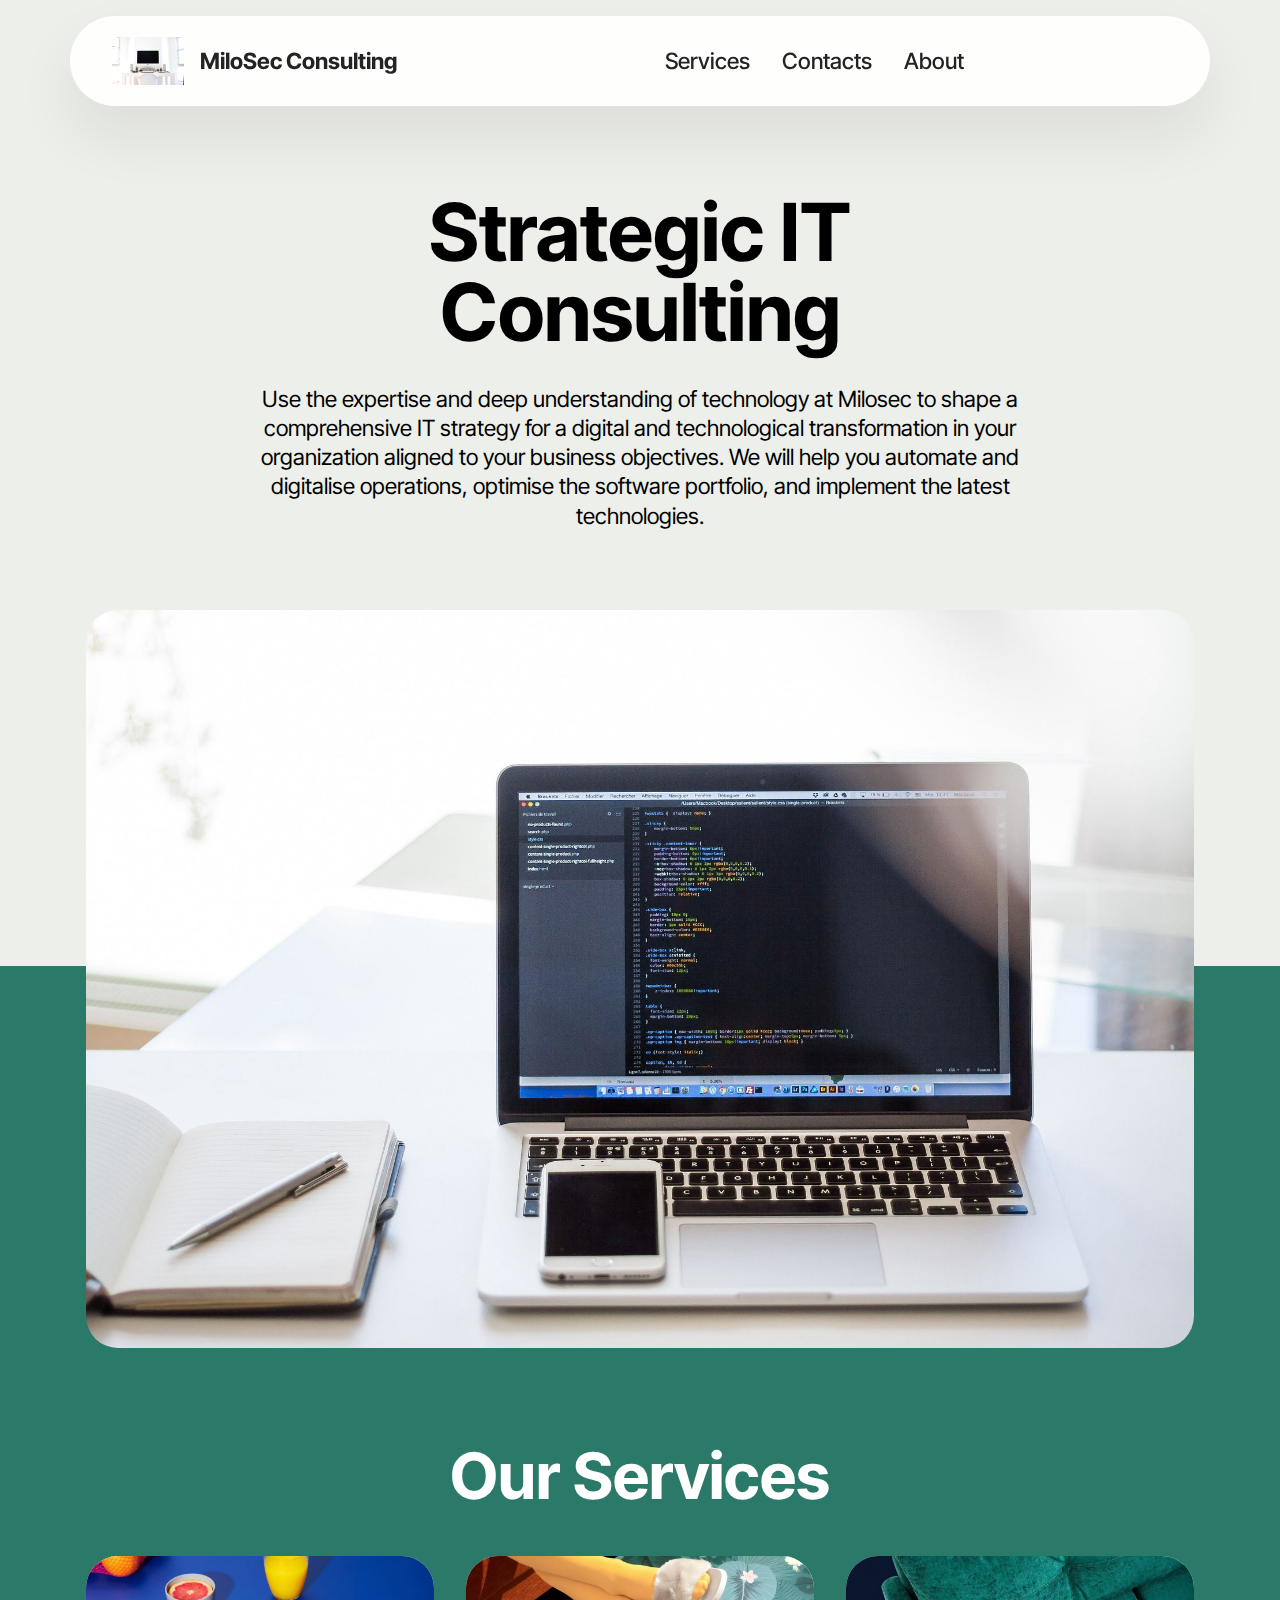
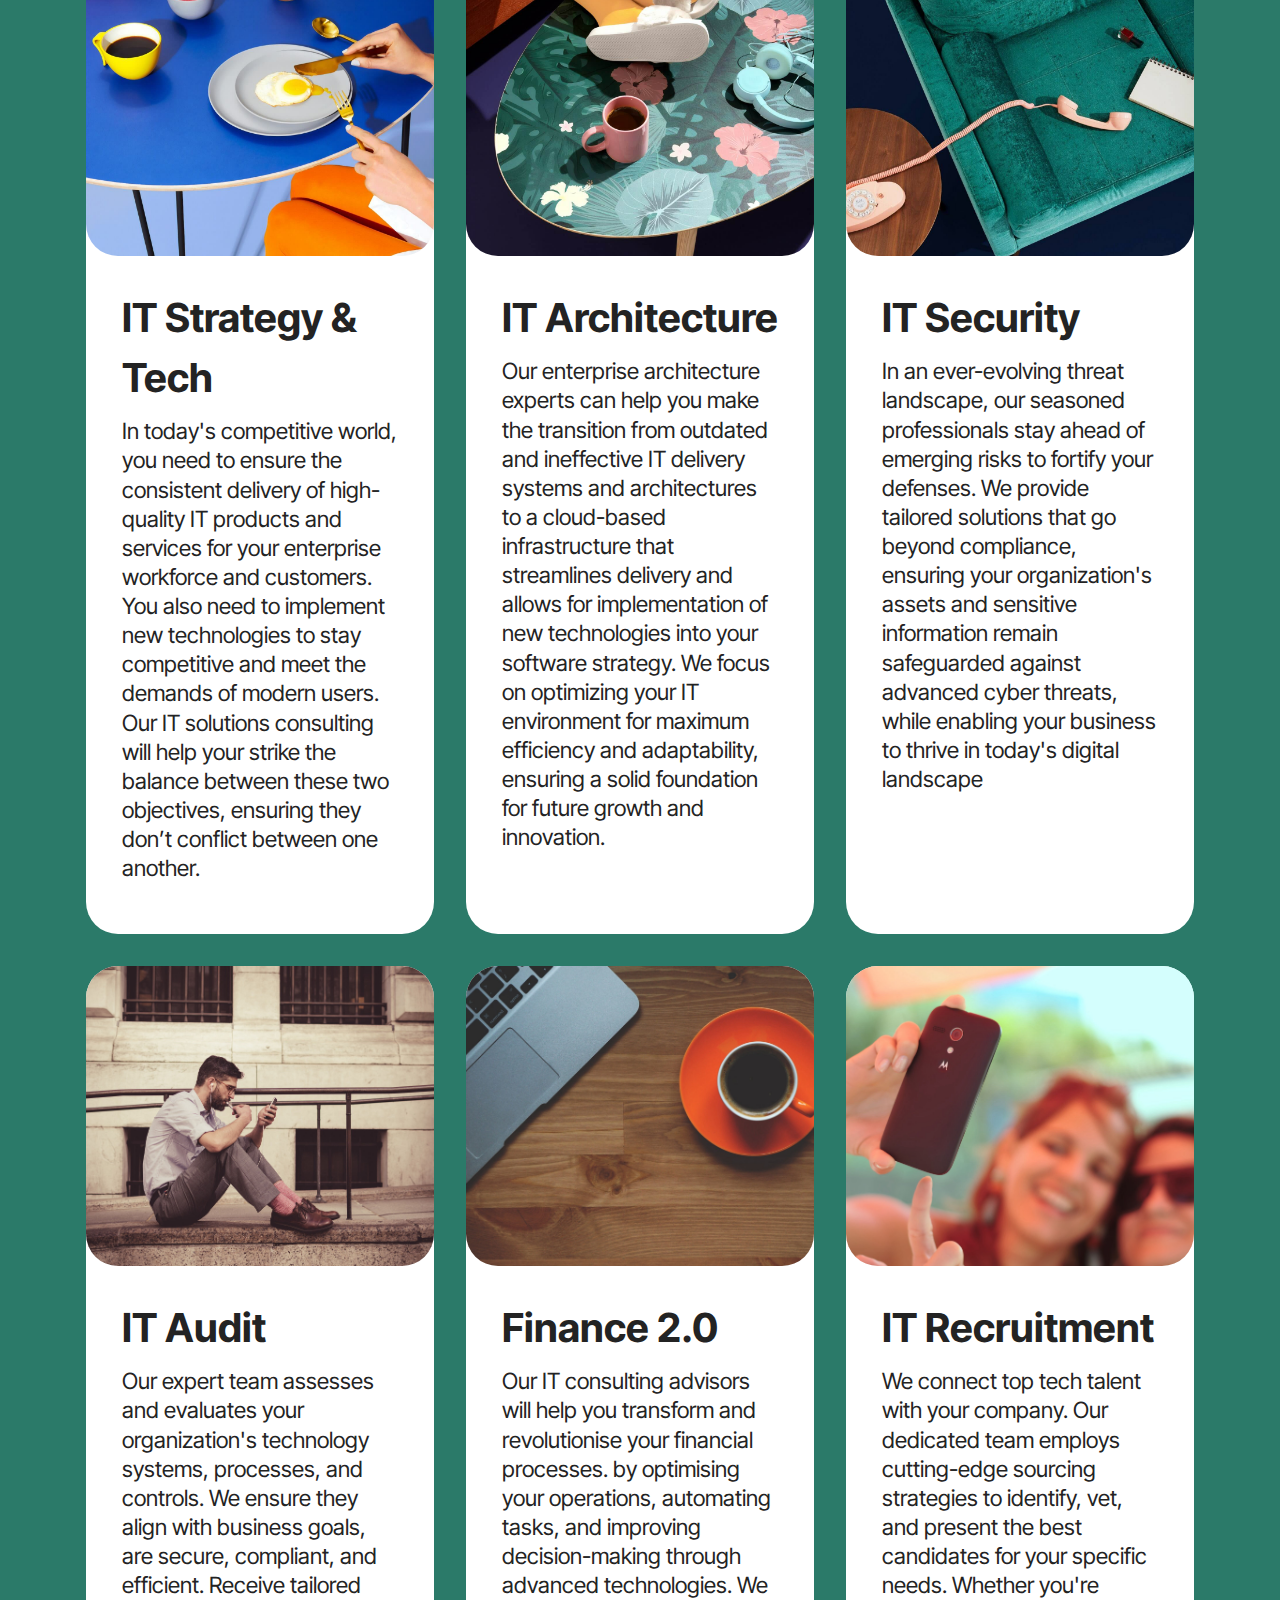
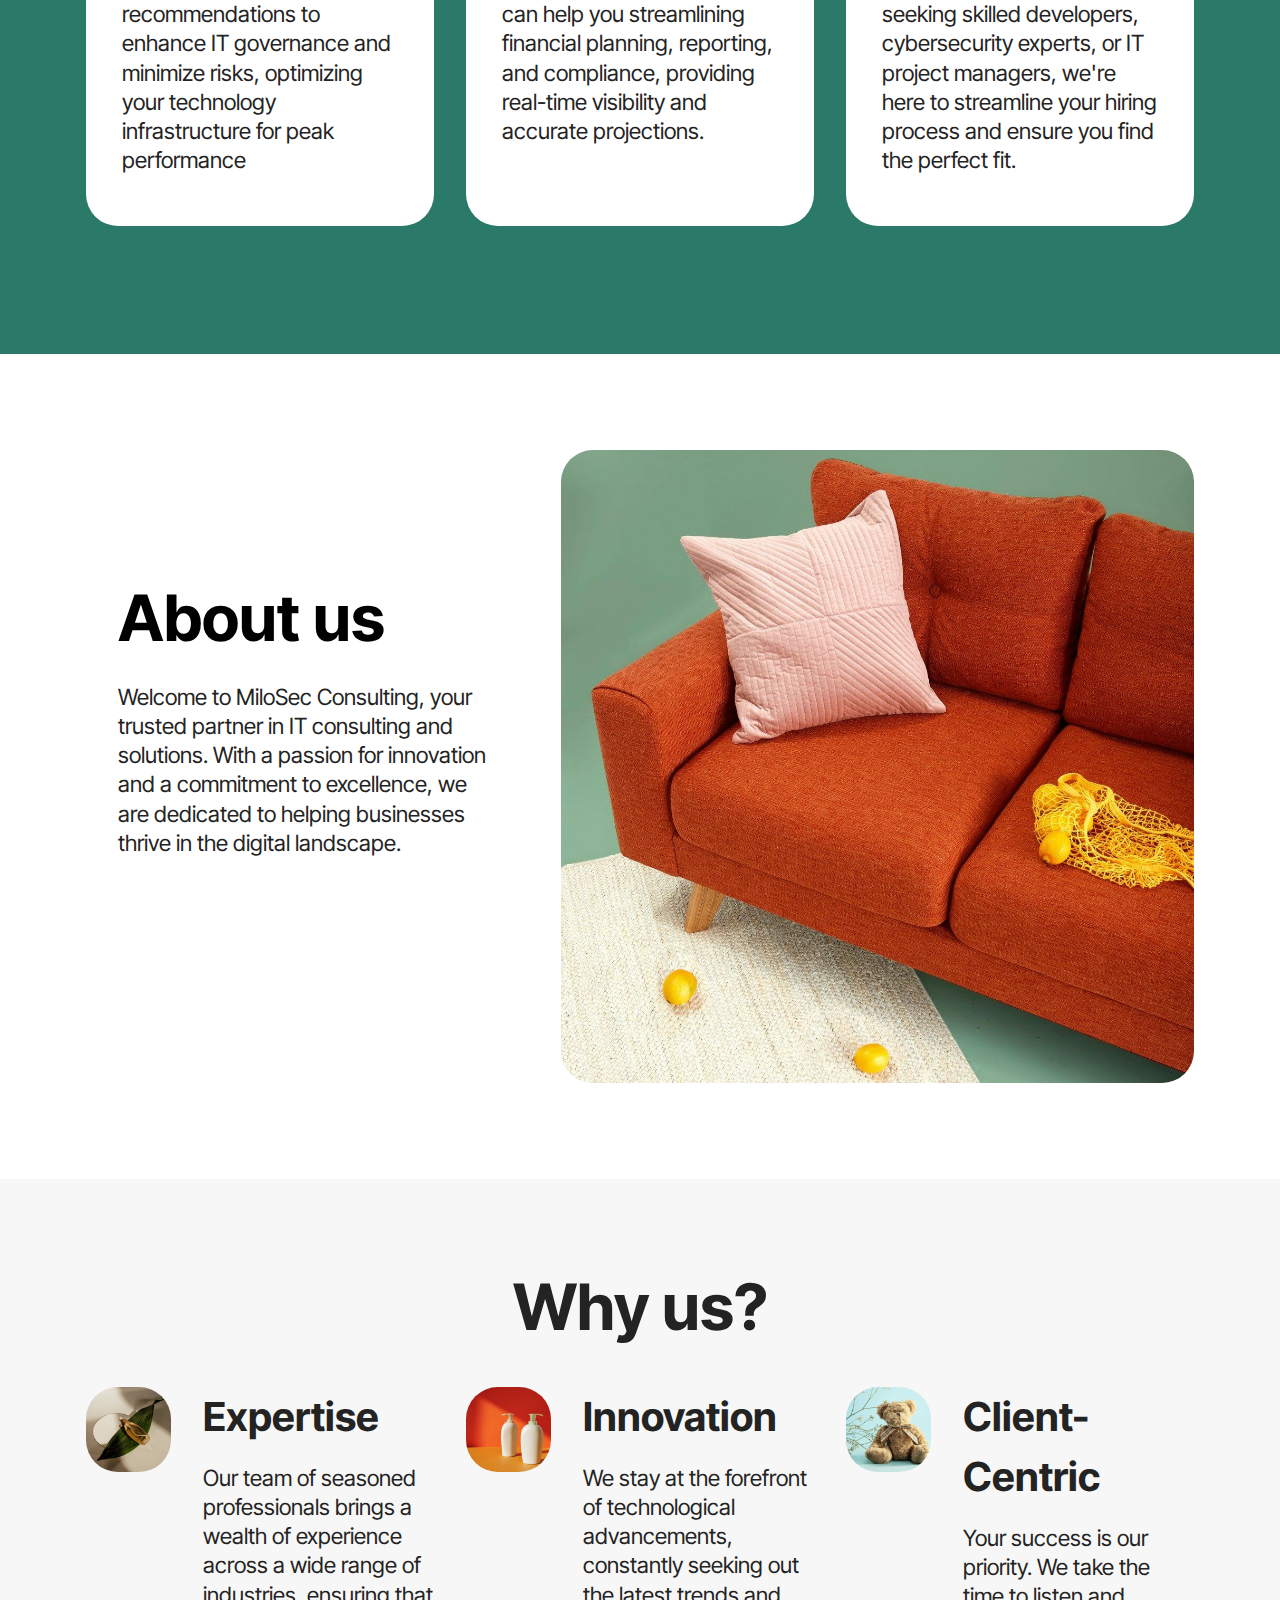
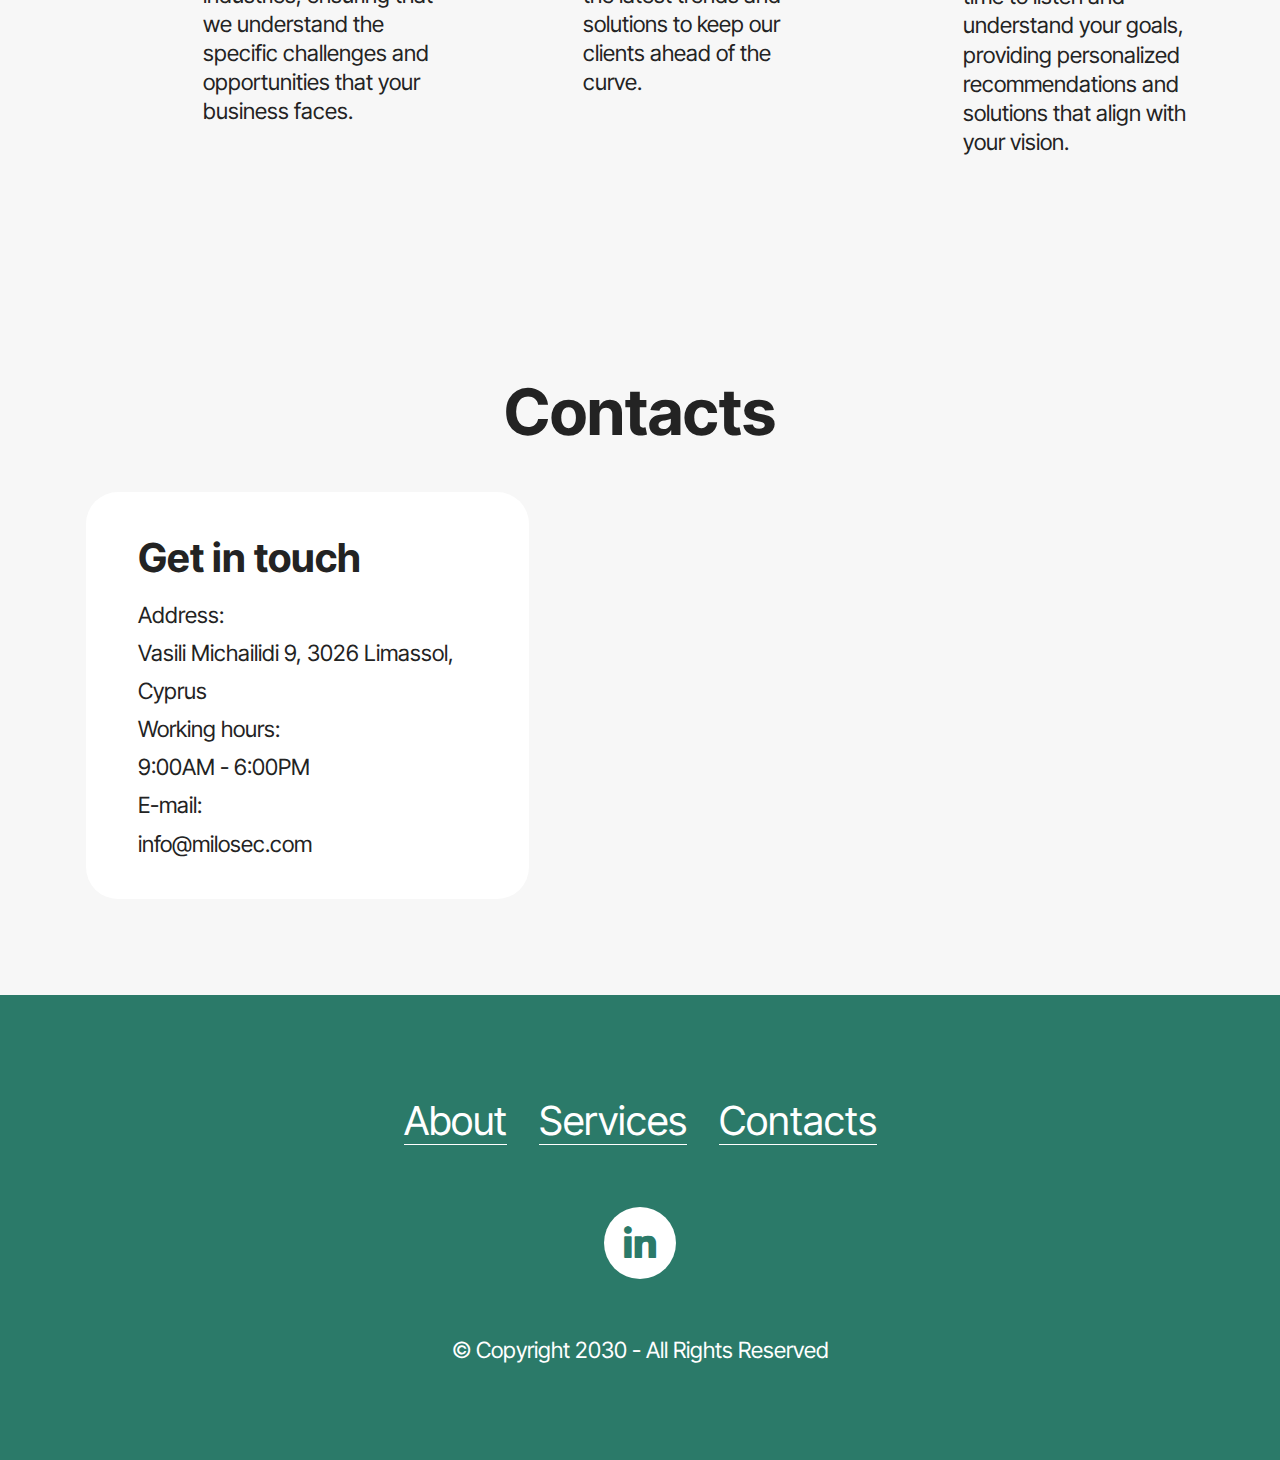
==== commit c432de57: "Add files via upload" ====
--- a/index.html
+++ b/index.html
@@ -36,7 +36,7 @@
 		<div class="container">
 			<div class="navbar-brand">
 				<span class="navbar-logo">
-					<a href="https://milosec.com.com">
+					<a href="https://milosec.com">
 						<img src="assets/images/mbr-144x96.jpg" alt="Mobirise Website Builder" style="height: 3rem;">
 					</a>
 				</span>
@@ -127,8 +127,7 @@
 						<h5 class="item-title mbr-fonts-style display-5"><strong>IT Architecture</strong></h5>
 
 						<p class="mbr-text mbr-fonts-style display-7">
-							Our enterprise architecture experts can help you make the transition from outdated and ineffective IT delivery systems and architectures to a cloud-based infrastructure that streamlines delivery and allows for implementation of new technologies into your software strategy.
-						</p>
+							Our enterprise architecture experts can help you make the transition from outdated and ineffective IT delivery systems and architectures to a cloud-based infrastructure that streamlines delivery and allows for implementation of new technologies into your software strategy.&nbsp;We focus on optimizing your IT environment for maximum efficiency and adaptability, ensuring a solid foundation for future growth and innovation.</p>
 
 					</div>
 				</div>
@@ -142,7 +141,7 @@
 						<h5 class="item-title mbr-fonts-style display-5"><strong>IT Security</strong></h5>
 
 						<p class="mbr-text mbr-fonts-style display-7">
-							Our team of cyber and information security experts will work with you to develop a cyber security programme that enables business operations, not restricts them. Programmes are designed to cover governance, processes, technologies, metrics, culture change, crisis management and operational resilience.<br>
+							In an ever-evolving threat landscape, our seasoned professionals stay ahead of emerging risks to fortify your defenses. We provide tailored solutions that go beyond compliance, ensuring your organization's assets and sensitive information remain safeguarded against advanced cyber threats, while enabling your business to thrive in today's digital landscape<br>
 						</p>
 
 					</div>
@@ -183,7 +182,7 @@
 					<div class="item-content">
 						<h5 class="item-title mbr-fonts-style display-5"><strong>IT Recruitment</strong></h5>
 
-						<p class="mbr-text mbr-fonts-style display-7">We connect top tech talent with leading companies. Streamlined, tailored, and efficient solutions for your hiring needs.<br>
+						<p class="mbr-text mbr-fonts-style display-7">We connect top tech talent with your company. Our dedicated team employs cutting-edge sourcing strategies to identify, vet, and present the best candidates for your specific needs. Whether you're seeking skilled developers, cybersecurity experts, or IT project managers, we're here to streamline your hiring process and ensure you find the perfect fit.<br>
 						</p>
 
 					</div>
@@ -286,13 +285,13 @@
                         <h5 class="cardTitle mbr-fonts-style mb-2 display-5">
                         <strong>Get in touch</strong></h5>
                     <ul class="list mbr-fonts-style display-7">
-                        <li class="mbr-text item-wrap"><span style="font-size: 1.4rem;">Address:</span><br></li><li class="mbr-text item-wrap">Vasili Michailidi 9, 3026 Limassol, Cyprus</li><li class="mbr-text item-wrap"><span style="font-size: 1.4rem;">Working hours:</span><br></li><li class="mbr-text item-wrap">9:00AM - 6:00PM</li><li class="mbr-text item-wrap"><br></li><li class="mbr-text item-wrap">E-mail: info@milosec.com</li>
+                        <li class="mbr-text item-wrap"><span style="font-size: 1.4rem;">Address:</span><br></li><li class="mbr-text item-wrap">Vasili Michailidi 9, 3026 Limassol, Cyprus</li><li class="mbr-text item-wrap"><span style="font-size: 1.4rem;">Working hours:</span><br></li><li class="mbr-text item-wrap">9:00AM - 6:00PM</li><li class="mbr-text item-wrap">E-mail: </li><li class="mbr-text item-wrap">info@milosec.com</li>
                     </ul>
                     </div>
                 </div>
             </div>
             <div class="map-wrapper col-12 col-md-7">
-                <div class="google-map"><iframe frameborder="0" style="border:0" src="https://www.google.com/maps/embed/v1/place?key=AIzaSyBQ55g-IgRRgXrd803PTWDTb7kd6aAitNQ&amp;q=Vasili Michailidi 9, 3026 Limassol, Cyprus" allowfullscreen=""></iframe></div>
+                <div class="google-map"><iframe frameborder="0" style="border:0" src="https://www.google.com/maps/embed/v1/place?key=AIzaSyDbnCmnHmtigIYiD8jIfeHQv7gW2ANhHD4&amp;q=Vasili Michailidi, limassol 3026  Cyprus" allowfullscreen=""></iframe></div>
             </div>
         </div>
     </div>
@@ -319,7 +318,7 @@
             <div class="col-12">
                 <div class="social-row">
                     <div class="soc-item">
-                        <a href="https://www.linkedin.com/company/98676655/admin/feed/posts/" target="_blank">
+                        <a href="https://www.linkedin.com/search/results/all/?fetchDeterministicClustersOnly=true&heroEntityKey=urn%3Ali%3Aorganization%3A98676655&keywords=milosec%20consulting&origin=RICH_QUERY_SUGGESTION&position=1&searchId=f5824c16-832a-4252-9b5c-43a71f5f9200&sid=xrt6655/admin/feed/posts/" target="_blank">
                             <span class="mbr-iconfont display-7 socicon-linkedin socicon"></span>
                         </a>
                     </div>
@@ -336,6 +335,7 @@
             </div>
         </div>
     </div>
+
   <input name="animation" type="hidden">
   </body>
 </html>
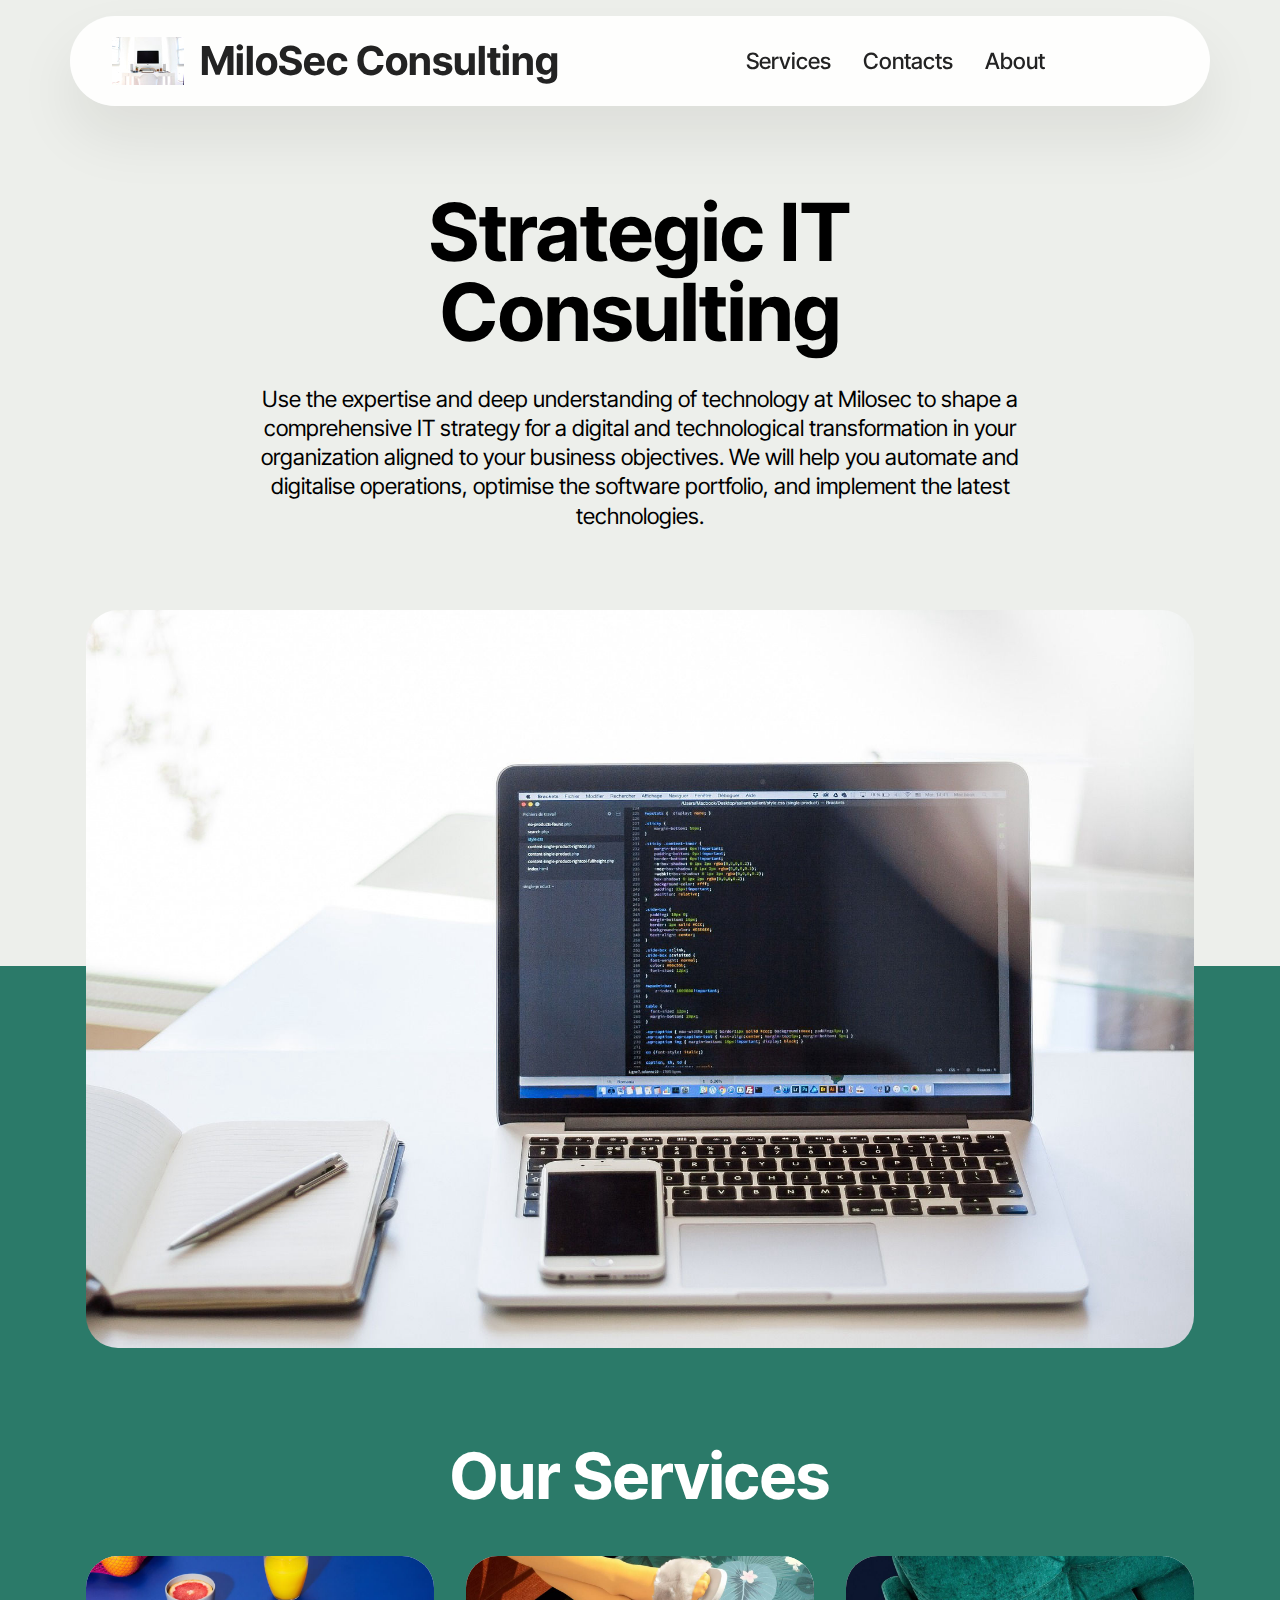
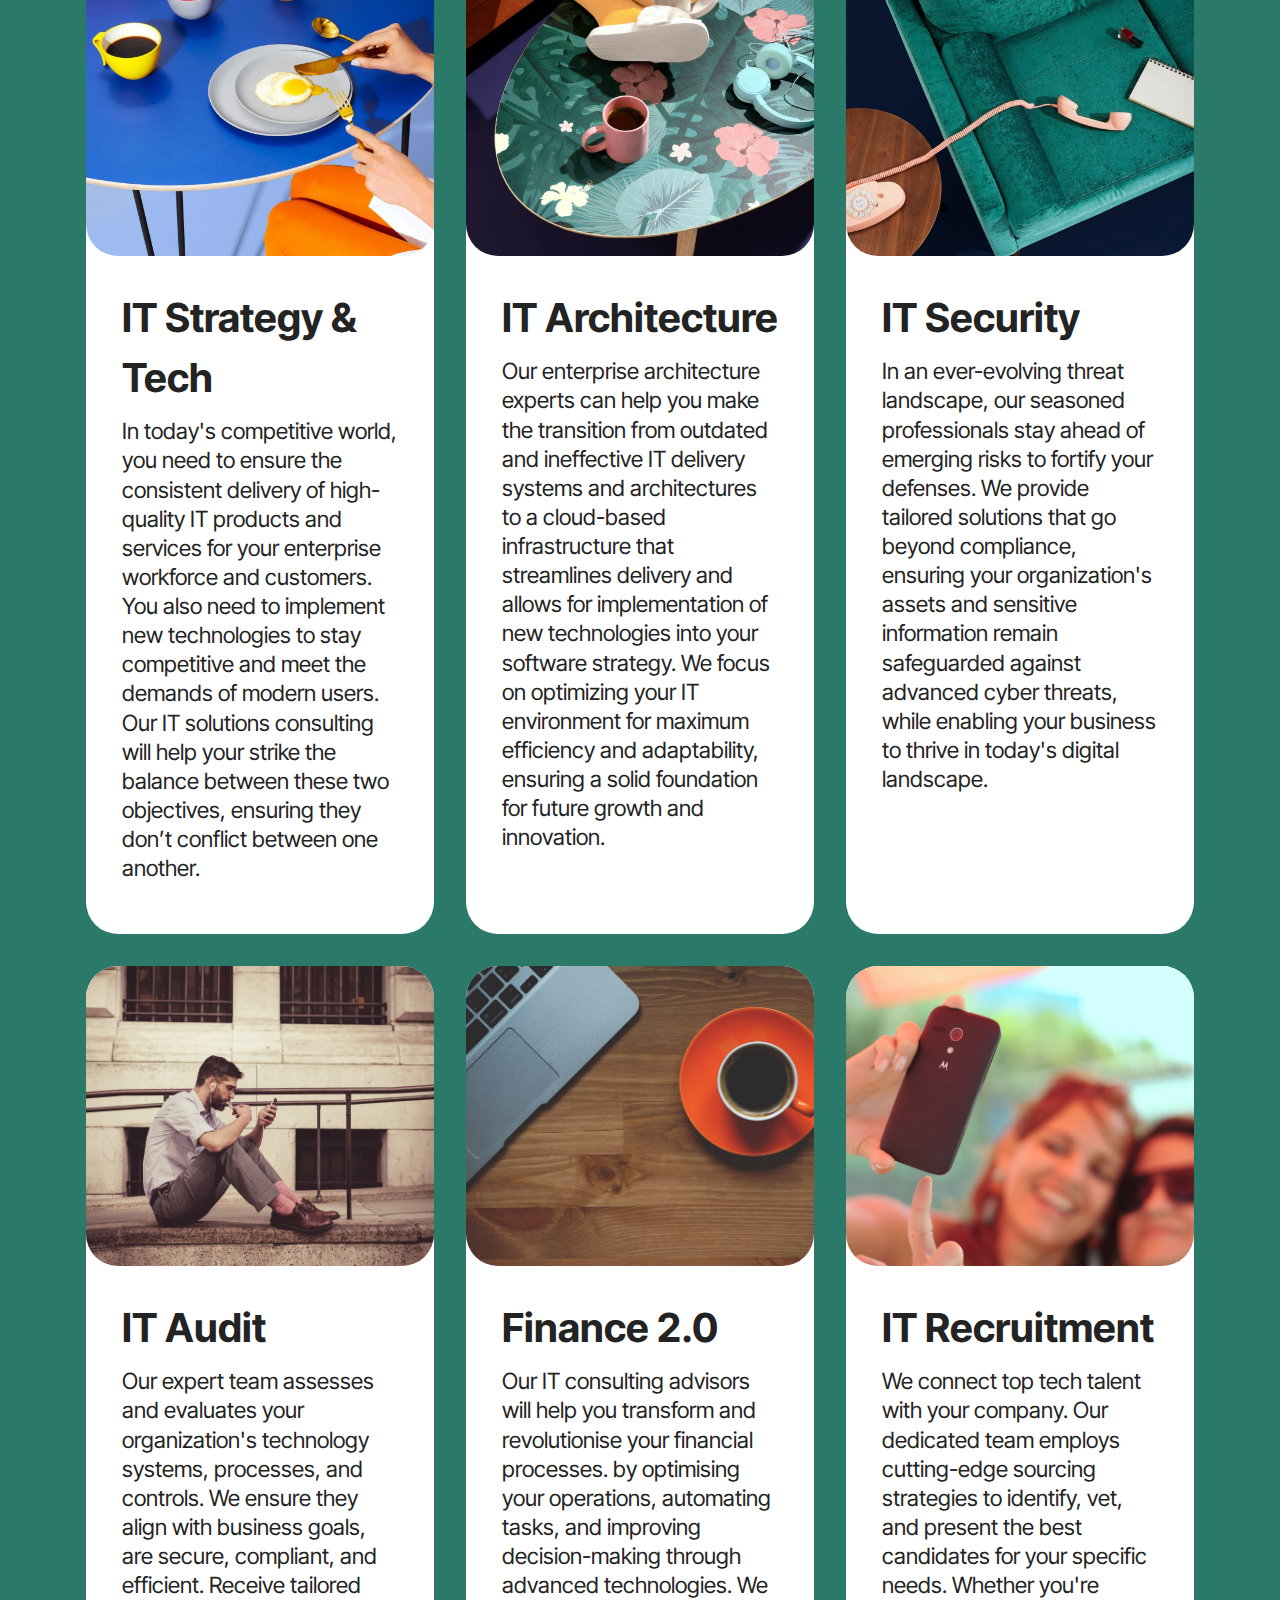
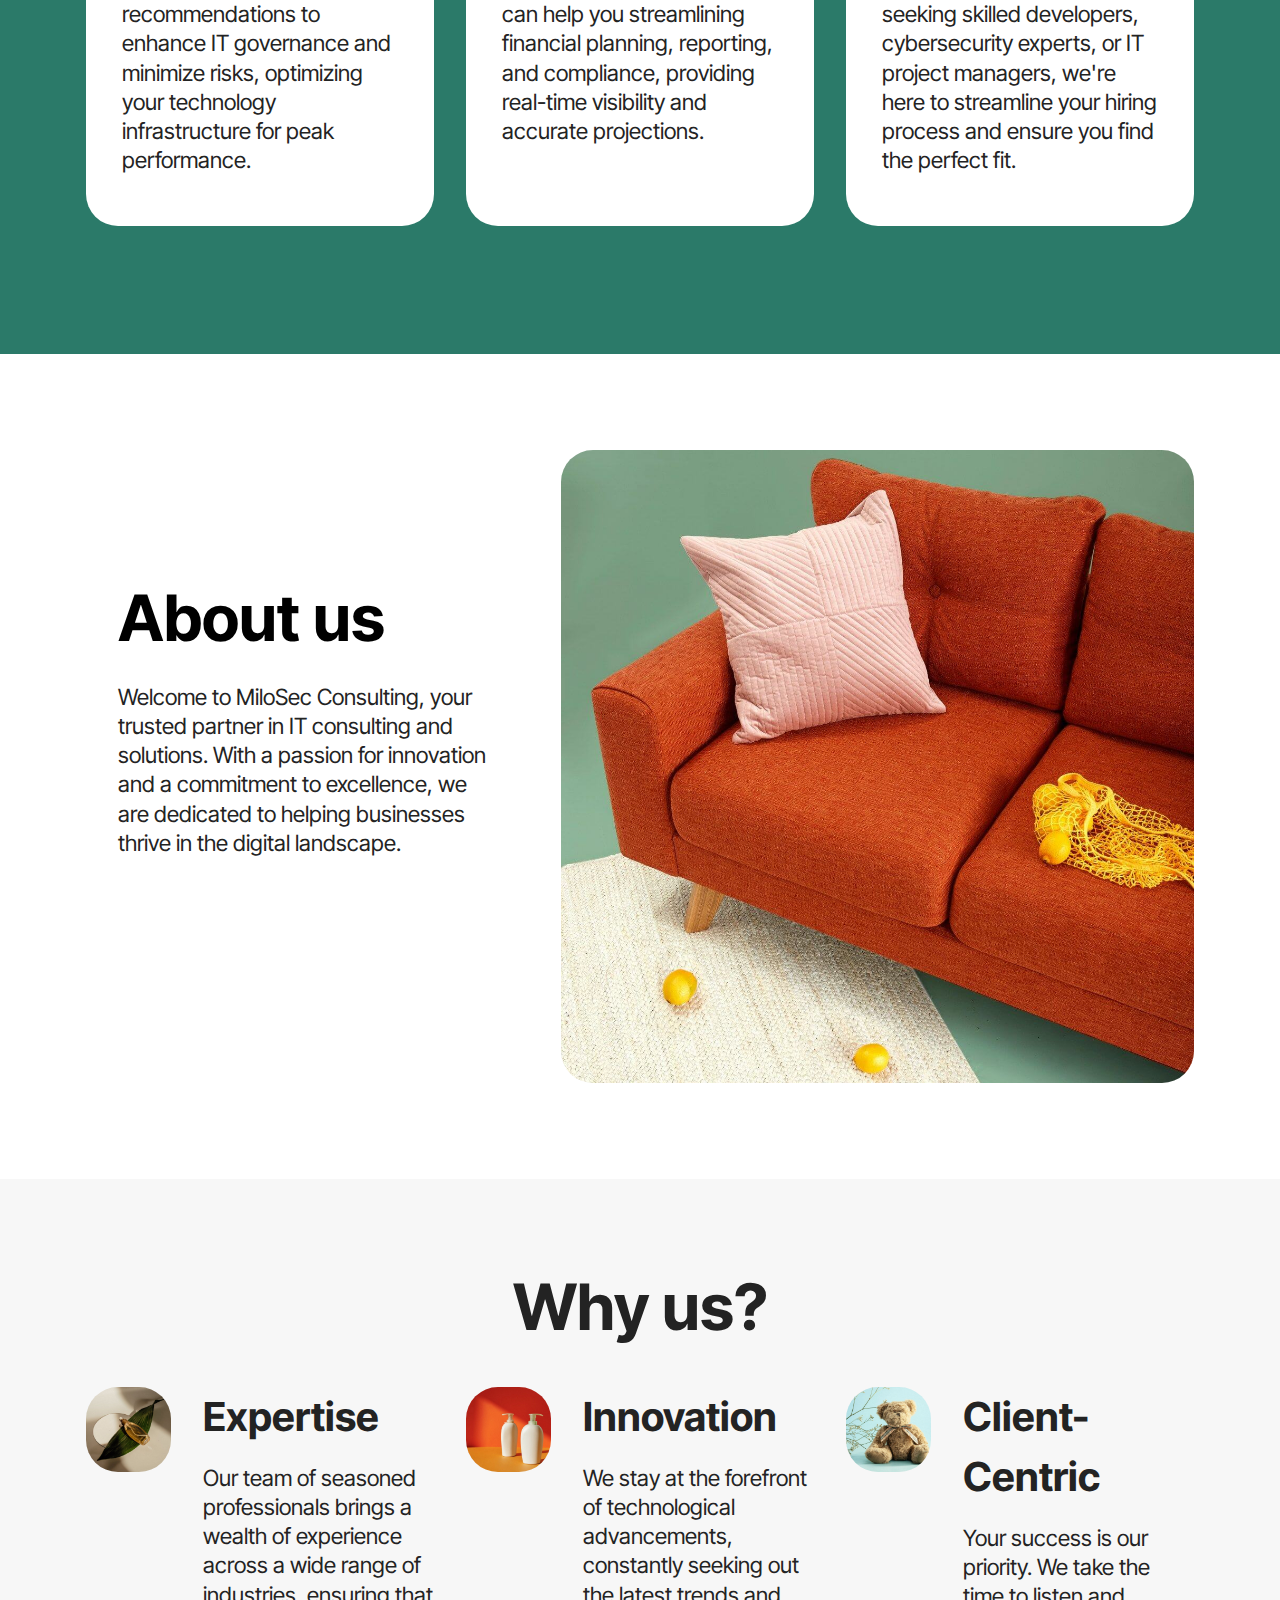
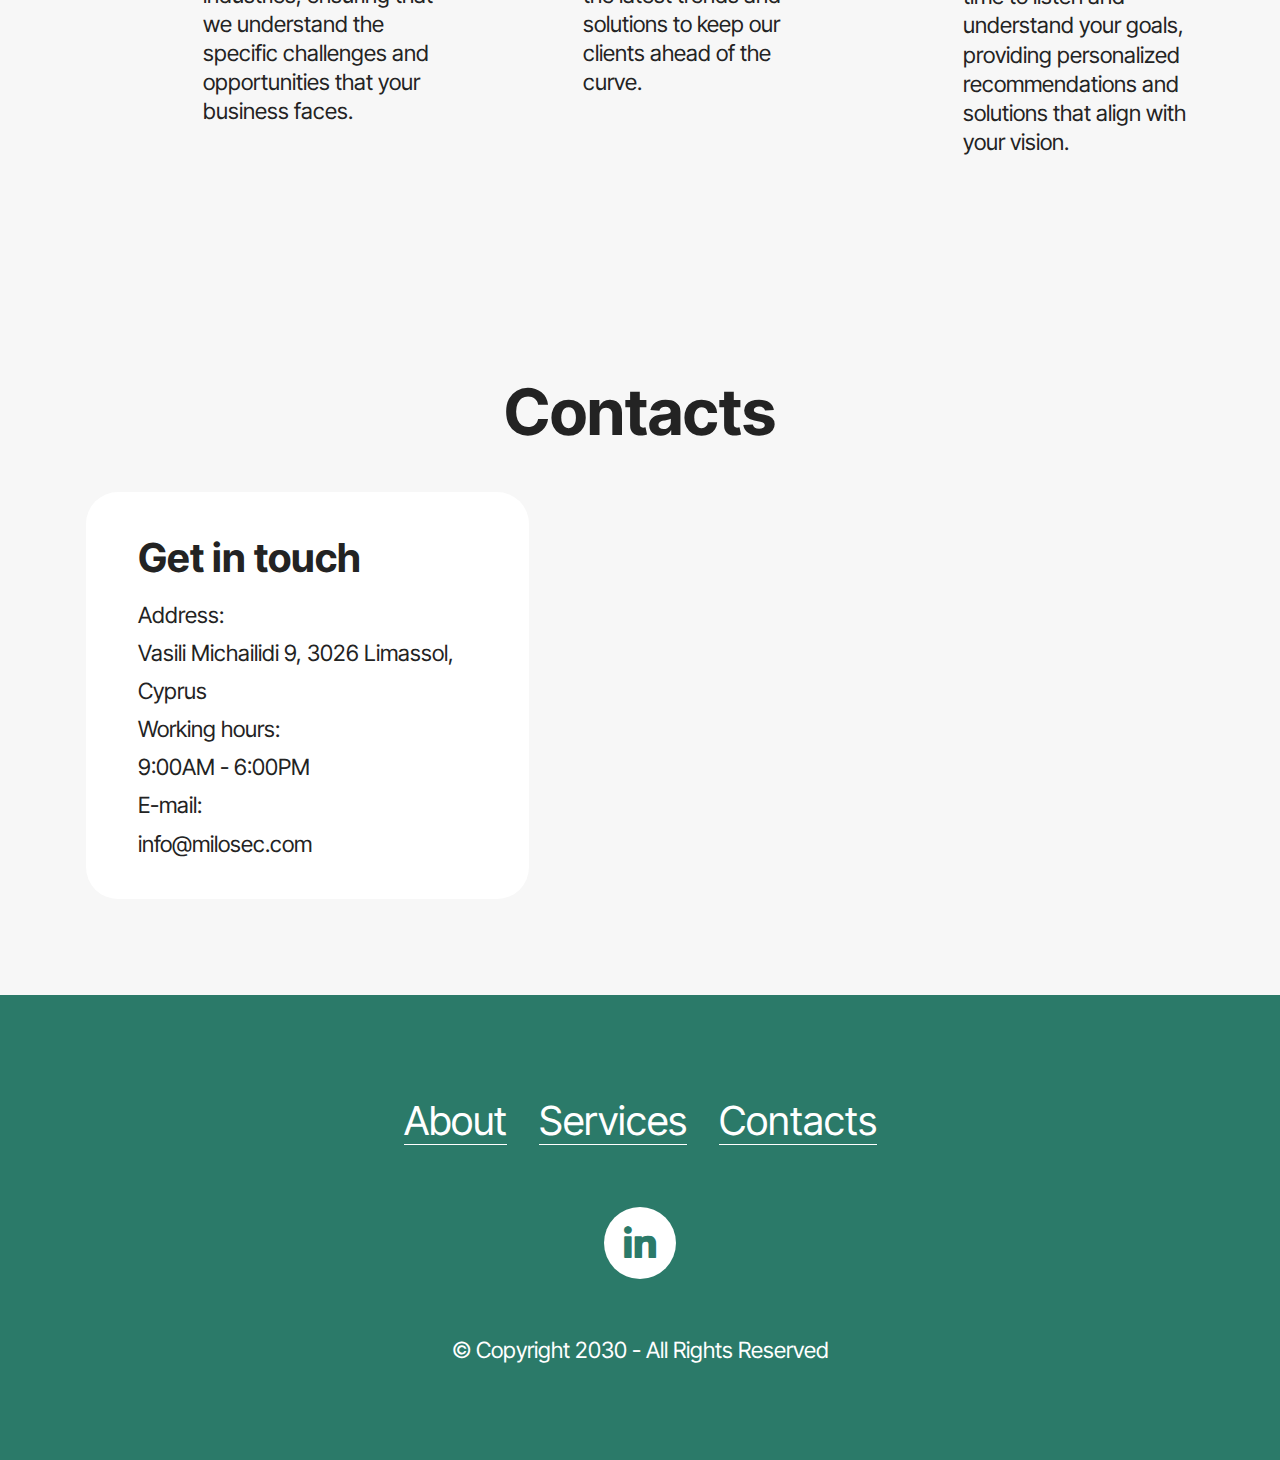
==== commit 7a1bbe08: "Add files via upload" ====
--- a/index.html
+++ b/index.html
@@ -1,10 +1,8 @@
 <!DOCTYPE html>
 <html  >
 <head>
-  <!-- Site made with Mobirise Website Builder v5.9.6, https://mobirise.com -->
   <meta charset="UTF-8">
   <meta http-equiv="X-UA-Compatible" content="IE=edge">
-  <meta name="generator" content="Mobirise v5.9.6, mobirise.com">
   <meta name="viewport" content="width=device-width, initial-scale=1, minimum-scale=1">
   <link rel="shortcut icon" href="assets/images/mbr-144x96.jpg" type="image/x-icon">
   <meta name="description" content="">
@@ -40,7 +38,7 @@
 						<img src="assets/images/mbr-144x96.jpg" alt="Mobirise Website Builder" style="height: 3rem;">
 					</a>
 				</span>
-				<span class="navbar-caption-wrap"><a class="navbar-caption text-black text-primary display-4" href="index.html#header05-1">MiloSec Consulting</a></span>
+				<span class="navbar-caption-wrap"><a class="navbar-caption text-black text-primary display-5" href="index.html#header05-1">MiloSec Consulting</a></span>
 			</div>
 			<button class="navbar-toggler" type="button" data-toggle="collapse" data-bs-toggle="collapse" data-target="#navbarSupportedContent" data-bs-target="#navbarSupportedContent" aria-controls="navbarNavAltMarkup" aria-expanded="false" aria-label="Toggle navigation">
 				<div class="hamburger">
@@ -141,7 +139,7 @@
 						<h5 class="item-title mbr-fonts-style display-5"><strong>IT Security</strong></h5>
 
 						<p class="mbr-text mbr-fonts-style display-7">
-							In an ever-evolving threat landscape, our seasoned professionals stay ahead of emerging risks to fortify your defenses. We provide tailored solutions that go beyond compliance, ensuring your organization's assets and sensitive information remain safeguarded against advanced cyber threats, while enabling your business to thrive in today's digital landscape<br>
+							In an ever-evolving threat landscape, our seasoned professionals stay ahead of emerging risks to fortify your defenses. We provide tailored solutions that go beyond compliance, ensuring your organization's assets and sensitive information remain safeguarded against advanced cyber threats, while enabling your business to thrive in today's digital landscape.<br>
 						</p>
 
 					</div>
@@ -155,7 +153,7 @@
 						<h5 class="item-title mbr-fonts-style display-5"><strong>IT Audit</strong></h5>
 
 						<p class="mbr-text mbr-fonts-style display-7">
-							Our expert team assesses and evaluates your organization's technology systems, processes, and controls. We ensure they align with business goals, are secure, compliant, and efficient. Receive tailored recommendations to enhance IT governance and minimize risks, optimizing your technology infrastructure for peak performance<br>
+							Our expert team assesses and evaluates your organization's technology systems, processes, and controls. We ensure they align with business goals, are secure, compliant, and efficient. Receive tailored recommendations to enhance IT governance and minimize risks, optimizing your technology infrastructure for peak performance.<br>
 						</p>
 
 					</div>
@@ -291,7 +289,7 @@
                 </div>
             </div>
             <div class="map-wrapper col-12 col-md-7">
-                <div class="google-map"><iframe frameborder="0" style="border:0" src="https://www.google.com/maps/embed/v1/place?key=AIzaSyDbnCmnHmtigIYiD8jIfeHQv7gW2ANhHD4&amp;q=Vasili Michailidi, limassol 3026  Cyprus" allowfullscreen=""></iframe></div>
+                <div class="google-map"><iframe frameborder="0" style="border:0" src="https://www.google.com/maps/embed/v1/place?key=AIzaSyBQ55g-IgRRgXrd803PTWDTb7kd6aAitNQ&amp;q=Vasili Michailidi, limassol 3026  Cyprus" allowfullscreen=""></iframe></div>
             </div>
         </div>
     </div>
@@ -335,7 +333,6 @@
             </div>
         </div>
     </div>
-
   <input name="animation" type="hidden">
   </body>
 </html>
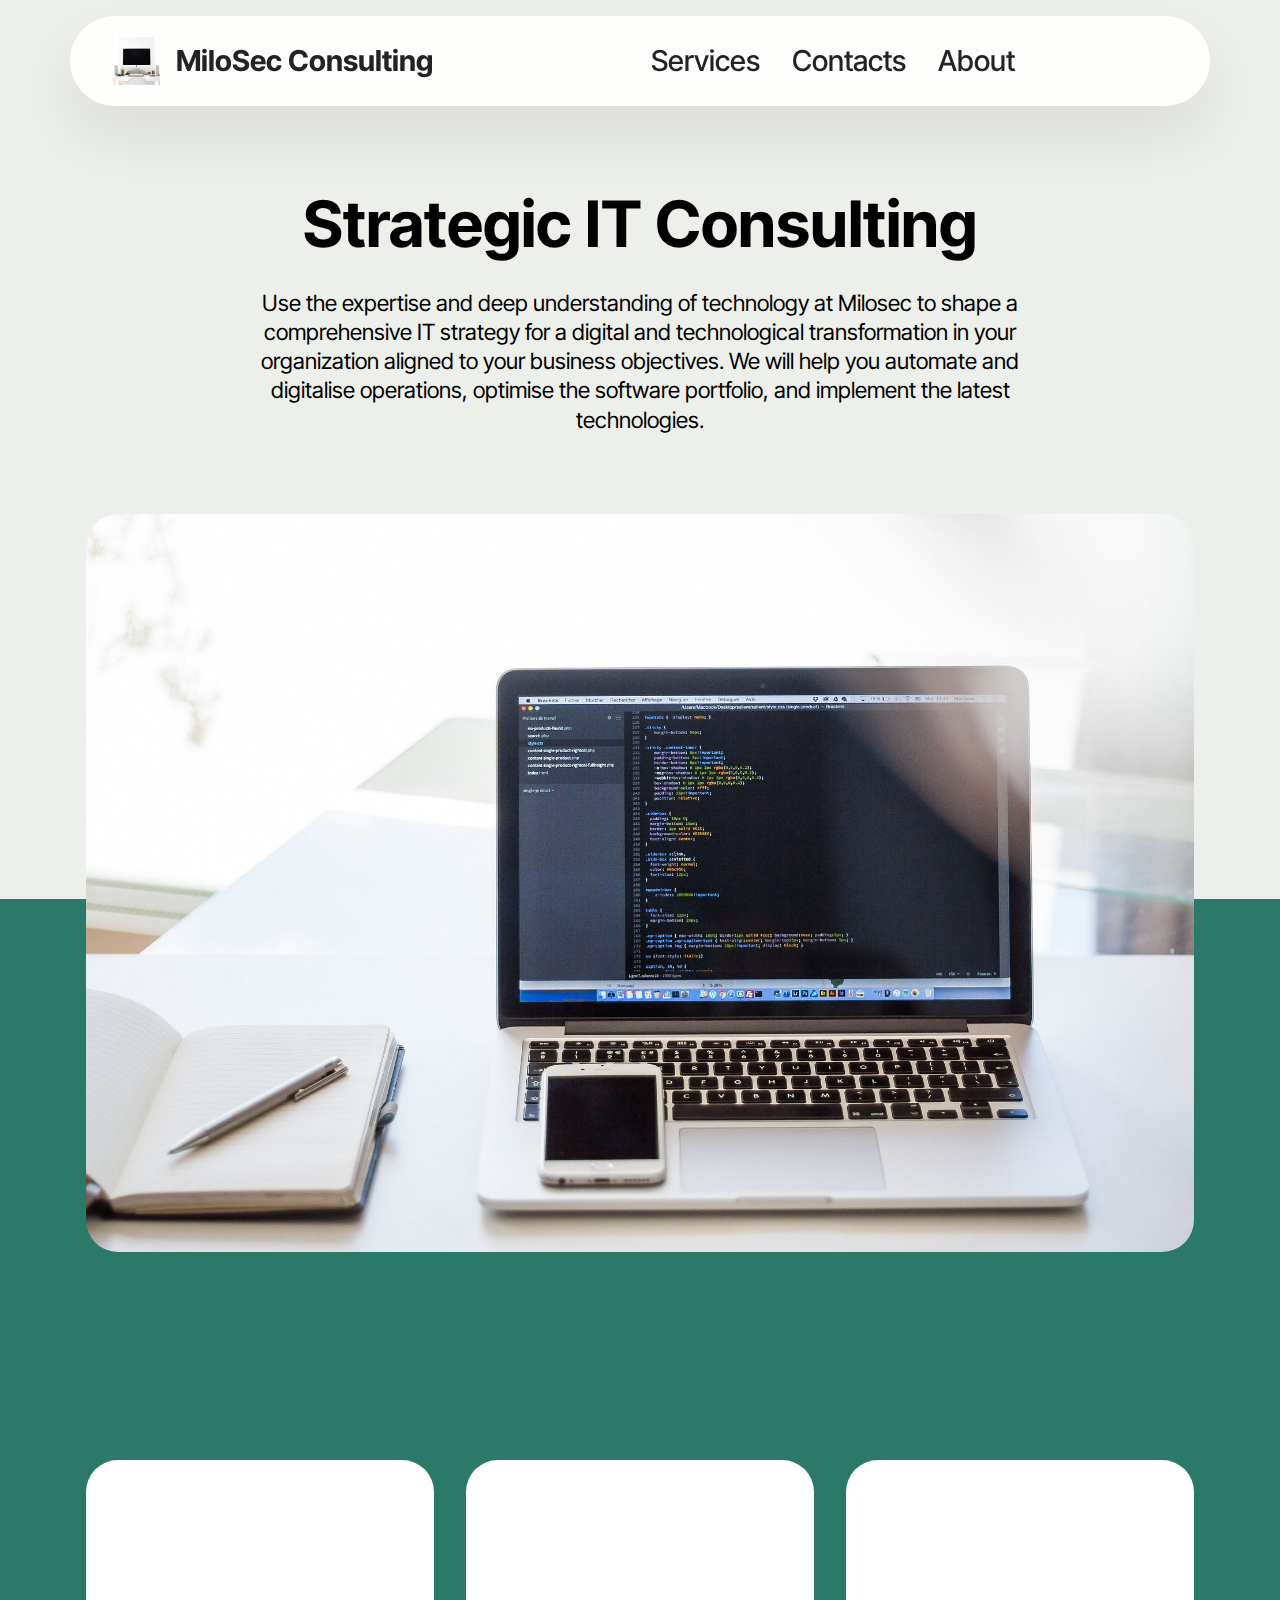
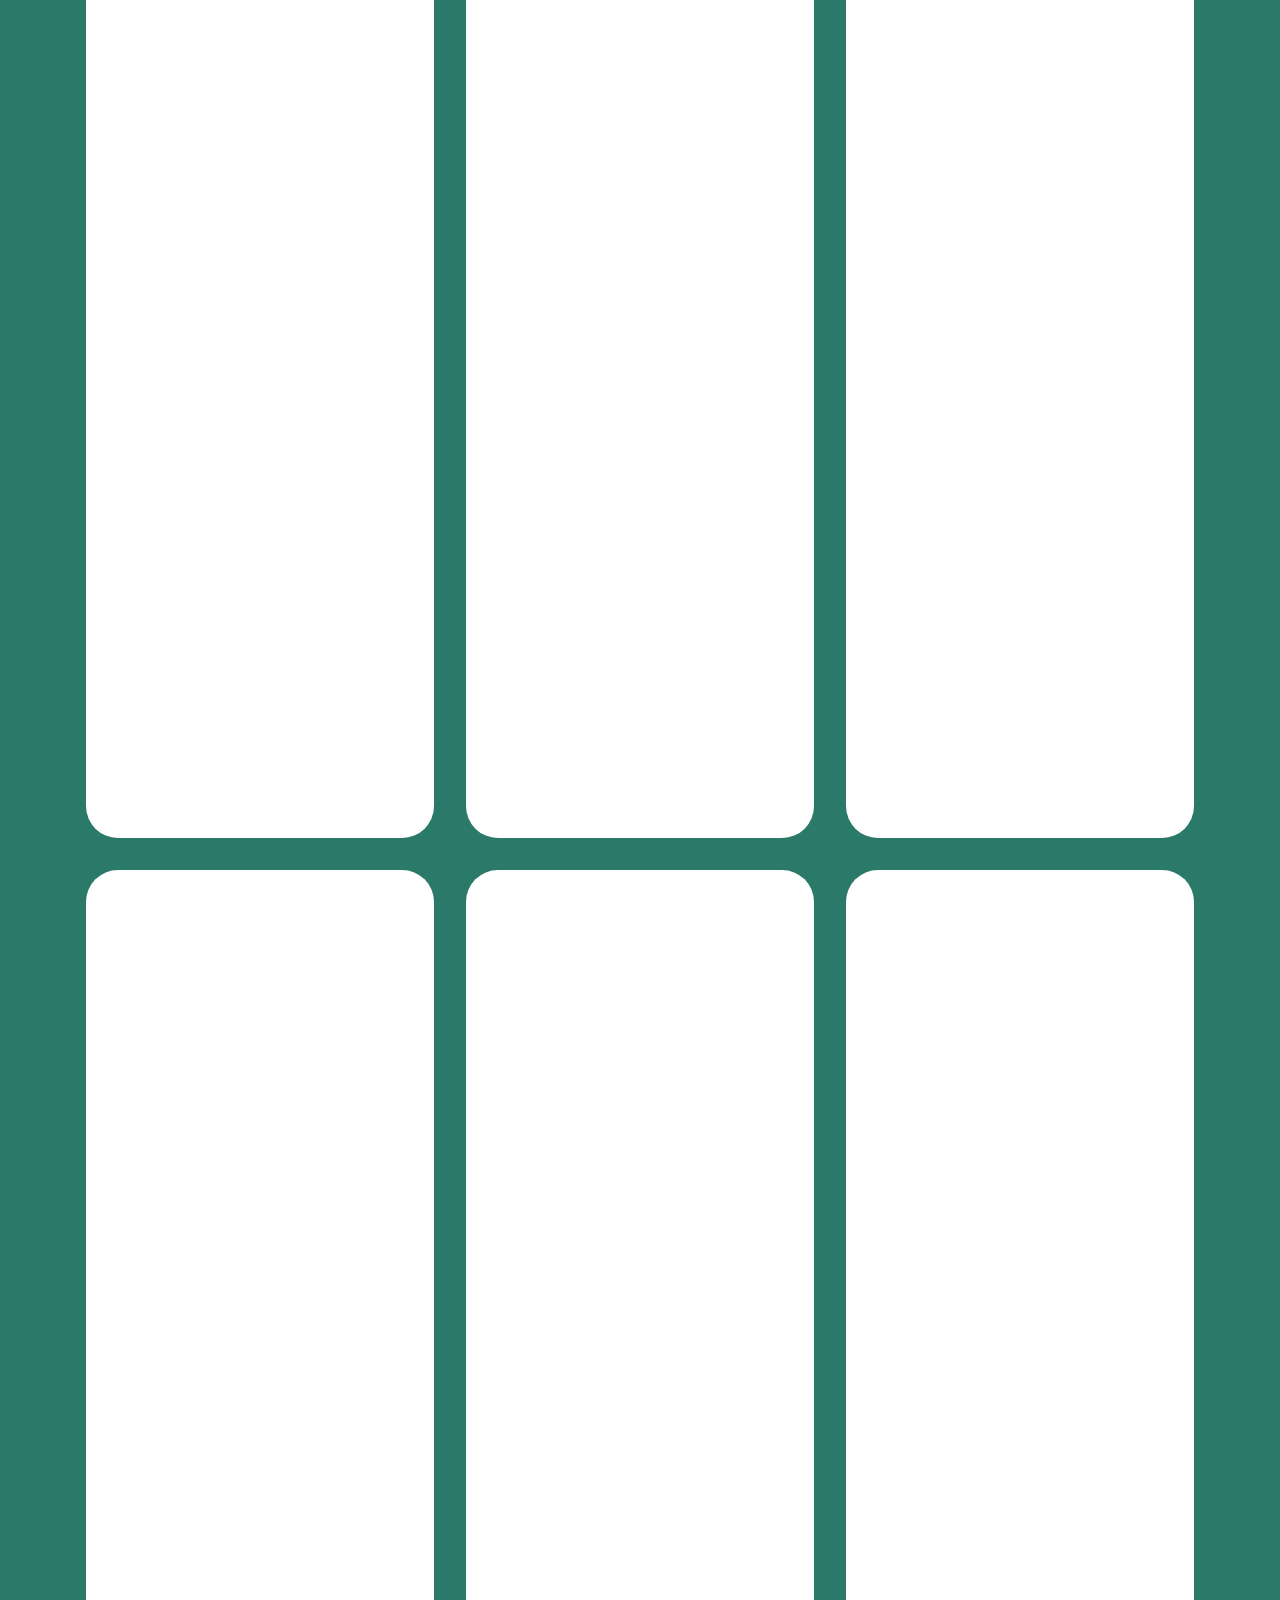
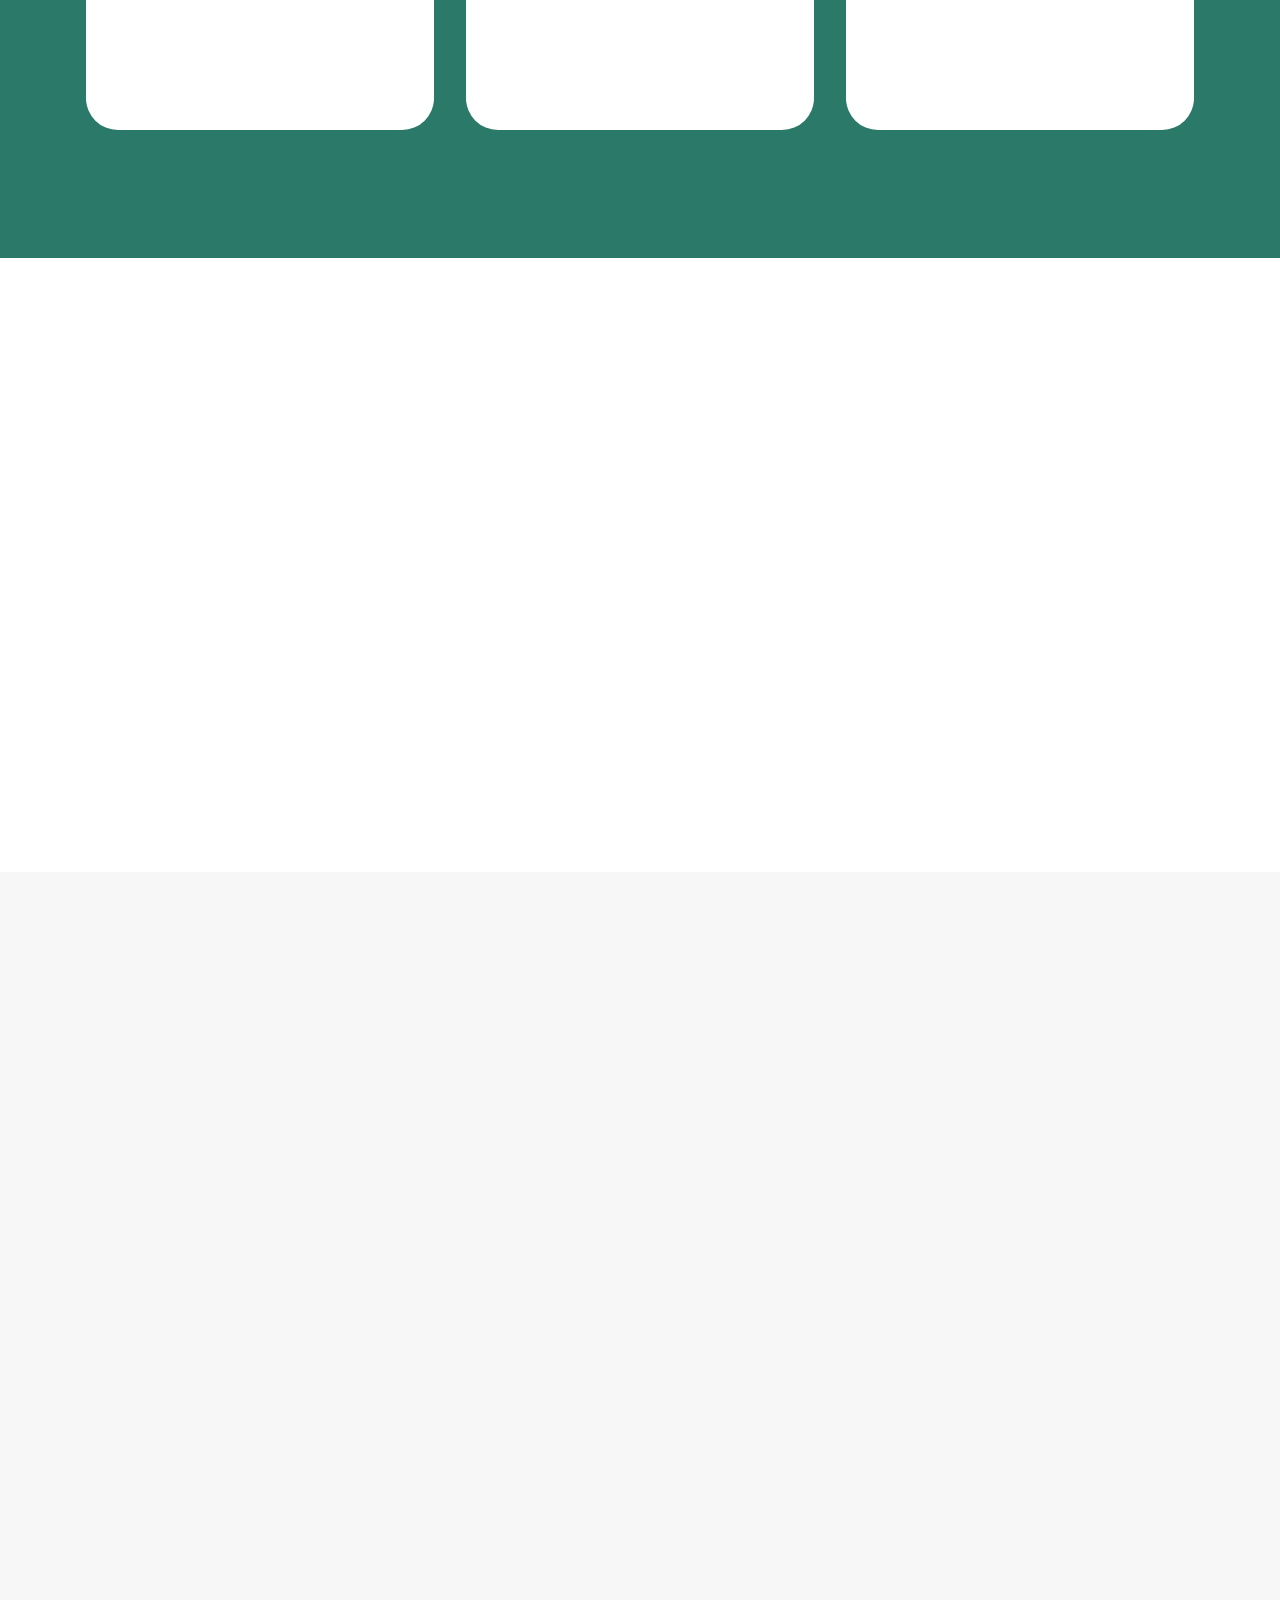
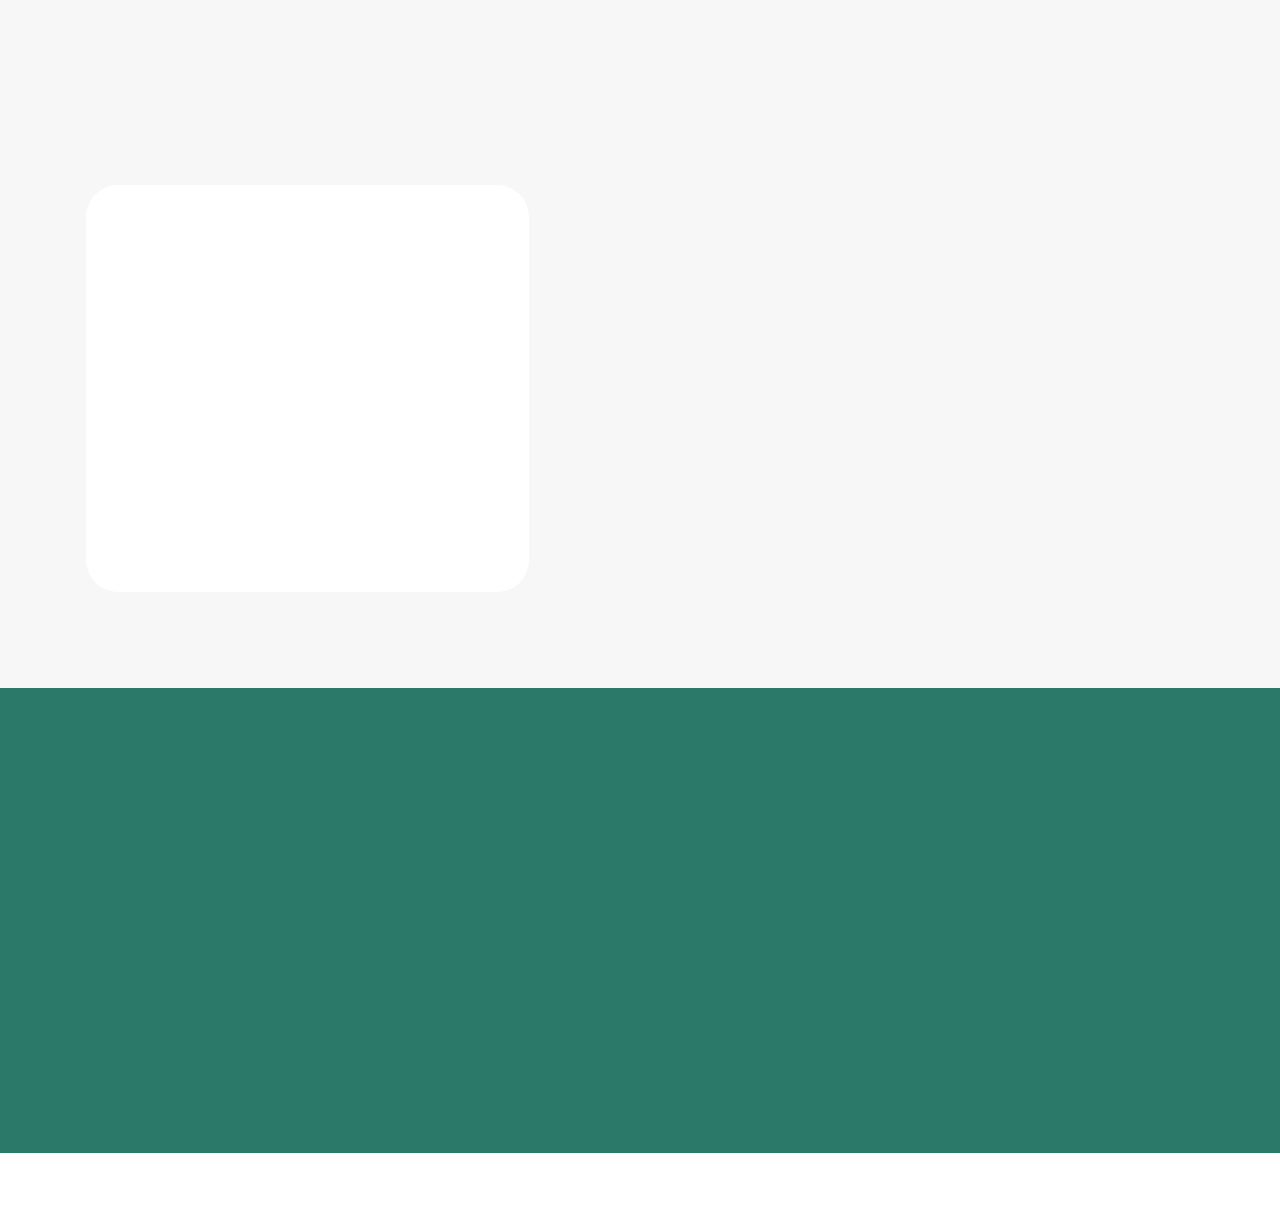
==== commit d01bfa7d: "Add files via upload" ====
--- a/index.html
+++ b/index.html
@@ -1,13 +1,15 @@
 <!DOCTYPE html>
 <html  >
 <head>
+  <!-- Site made with Mobirise Website Builder v5.9.6, https://mobirise.com -->
   <meta charset="UTF-8">
   <meta http-equiv="X-UA-Compatible" content="IE=edge">
+  <meta name="generator" content="Mobirise v5.9.6, mobirise.com">
   <meta name="viewport" content="width=device-width, initial-scale=1, minimum-scale=1">
-  <link rel="shortcut icon" href="assets/images/mbr-144x96.jpg" type="image/x-icon">
+  <link rel="shortcut icon" href="assets/images/mbr-144x96.jpeg" type="image/x-icon">
   <meta name="description" content="">
-
-
+  
+  
   <title>Home</title>
   <link rel="stylesheet" href="assets/web/assets/mobirise-icons2/mobirise2.css">
   <link rel="stylesheet" href="assets/bootstrap/css/bootstrap.min.css">
@@ -21,24 +23,24 @@
   <noscript><link rel="stylesheet" href="https://fonts.googleapis.com/css?family=Inter+Tight:100,200,300,400,500,600,700,800,900,100i,200i,300i,400i,500i,600i,700i,800i,900i&display=swap"></noscript>
   <link rel="preload" as="style" href="assets/mobirise/css/mbr-additional.css"><link rel="stylesheet" href="assets/mobirise/css/mbr-additional.css" type="text/css">
 
-
-
-
+  
+  
+  
 </head>
 <body>
-
+  
   <section data-bs-version="5.1" class="menu menu2 cid-tJS6tZXiPa" once="menu" id="menu02-0">
-
+	
 
 	<nav class="navbar navbar-dropdown navbar-fixed-top navbar-expand-lg">
 		<div class="container">
 			<div class="navbar-brand">
 				<span class="navbar-logo">
 					<a href="https://milosec.com">
-						<img src="assets/images/mbr-144x96.jpg" alt="Mobirise Website Builder" style="height: 3rem;">
+						<img src="assets/images/mbr-144x96.jpeg" alt="Mobirise Website Builder" style="height: 3rem;">
 					</a>
 				</span>
-				<span class="navbar-caption-wrap"><a class="navbar-caption text-black text-primary display-5" href="index.html#header05-1">MiloSec Consulting</a></span>
+				<span class="navbar-caption-wrap"><a class="navbar-caption text-black text-primary display-4" href="index.html#header05-1">MiloSec Consulting</a></span>
 			</div>
 			<button class="navbar-toggler" type="button" data-toggle="collapse" data-bs-toggle="collapse" data-target="#navbarSupportedContent" data-bs-target="#navbarSupportedContent" aria-controls="navbarNavAltMarkup" aria-expanded="false" aria-label="Toggle navigation">
 				<div class="hamburger">
@@ -57,25 +59,25 @@
 					</li><li class="nav-item">
 						<a class="nav-link link text-black text-primary display-4" href="index.html#header01-7">About</a>
 					</li></ul>
-
-
+				
+				
 			</div>
 		</div>
 	</nav>
 </section>
 
 <section data-bs-version="5.1" class="header5 cid-tJS6uM4N87" id="header05-1">
-
-
-
-
+	
+
+	
+	
 	<div class="topbg"></div>
 	<div class="align-center container">
 		<div class="row justify-content-center">
 			<div class="col-md-12 col-lg-9">
-				<h1 class="mbr-section-title mbr-fonts-style mb-4 display-1"><strong>Strategic IT Consulting</strong></h1>
+				<h1 class="mbr-section-title mbr-fonts-style mb-4 display-2"><strong>Strategic IT Consulting</strong></h1>
 				<p class="mbr-text mbr-fonts-style mb-4 display-7">Use the expertise and deep understanding of technology at Milosec to shape a comprehensive IT strategy for a digital and technological transformation in your organization aligned to your business objectives. We will help you automate and digitalise operations, optimise the software portfolio, and implement the latest technologies.</p>
-
+				
 			</div>
 		</div>
 		<div class="row mt-5 justify-content-center">
@@ -87,15 +89,15 @@
 </section>
 
 <section data-bs-version="5.1" class="features4 cid-tMlEXTHLbS" id="features04-w">
-
-
+	
+	
 	<div class="container">
 		<div class="row justify-content-center">
 			<div class="col-12 content-head">
 				<div class="mbr-section-head mb-5">
 					<h4 class="mbr-section-title mbr-fonts-style align-center mb-0 display-2"><strong>Our Services</strong></h4>
 					<h5 class="mbr-section-subtitle mbr-fonts-style align-center mb-0 mt-4 display-7"></h5>
-
+					
 				</div>
 			</div>
 		</div>
@@ -103,15 +105,15 @@
 			<div class="item features-image col-12 col-md-6 col-lg-4 active">
 				<div class="item-wrapper">
 					<div class="item-img">
-						<img src="assets/images/gallery03.jpg" alt="Mobirise Website Builder" data-slide-to="1" data-bs-slide-to="1">
+						<img src="assets/images/mbr-816x544.jpg" alt="Mobirise Website Builder" data-slide-to="1" data-bs-slide-to="1">
 					</div>
 					<div class="item-content">
 						<h5 class="item-title mbr-fonts-style display-5"><strong>IT Strategy &amp; Tech</strong></h5>
-
+						
 						<p class="mbr-text mbr-fonts-style display-7">
 							In today's competitive world, you need to ensure the consistent delivery of high-quality IT products and services for your enterprise workforce and customers. You also need to implement new technologies to stay competitive and meet the demands of modern users. Our IT solutions consulting will help your strike the balance between these two objectives, ensuring they don’t conflict between one another.
 						</p>
-
+						
 					</div>
 
 				</div>
@@ -119,14 +121,14 @@
 			<div class="item features-image col-12 col-md-6 col-lg-4">
 				<div class="item-wrapper">
 					<div class="item-img">
-						<img src="assets/images/gallery05.jpg" alt="Mobirise Website Builder" data-slide-to="2" data-bs-slide-to="2">
+						<img src="assets/images/mbr-1-816x544.jpg" alt="Mobirise Website Builder" data-slide-to="2" data-bs-slide-to="2">
 					</div>
 					<div class="item-content">
 						<h5 class="item-title mbr-fonts-style display-5"><strong>IT Architecture</strong></h5>
-
+						
 						<p class="mbr-text mbr-fonts-style display-7">
 							Our enterprise architecture experts can help you make the transition from outdated and ineffective IT delivery systems and architectures to a cloud-based infrastructure that streamlines delivery and allows for implementation of new technologies into your software strategy.&nbsp;We focus on optimizing your IT environment for maximum efficiency and adaptability, ensuring a solid foundation for future growth and innovation.</p>
-
+						
 					</div>
 				</div>
 			</div>
@@ -137,11 +139,11 @@
 					</div>
 					<div class="item-content">
 						<h5 class="item-title mbr-fonts-style display-5"><strong>IT Security</strong></h5>
-
+						
 						<p class="mbr-text mbr-fonts-style display-7">
 							In an ever-evolving threat landscape, our seasoned professionals stay ahead of emerging risks to fortify your defenses. We provide tailored solutions that go beyond compliance, ensuring your organization's assets and sensitive information remain safeguarded against advanced cyber threats, while enabling your business to thrive in today's digital landscape.<br>
 						</p>
-
+						
 					</div>
 				</div>
 			</div><div class="item features-image col-12 col-md-6 col-lg-4">
@@ -151,11 +153,11 @@
 					</div>
 					<div class="item-content">
 						<h5 class="item-title mbr-fonts-style display-5"><strong>IT Audit</strong></h5>
-
+						
 						<p class="mbr-text mbr-fonts-style display-7">
 							Our expert team assesses and evaluates your organization's technology systems, processes, and controls. We ensure they align with business goals, are secure, compliant, and efficient. Receive tailored recommendations to enhance IT governance and minimize risks, optimizing your technology infrastructure for peak performance.<br>
 						</p>
-
+						
 					</div>
 				</div>
 			</div><div class="item features-image col-12 col-md-6 col-lg-4">
@@ -165,11 +167,11 @@
 					</div>
 					<div class="item-content">
 						<h5 class="item-title mbr-fonts-style display-5"><strong>Finance 2.0</strong></h5>
-
+						
 						<p class="mbr-text mbr-fonts-style display-7">
 							Our IT consulting advisors will help you transform and revolutionise your financial processes. by optimising your operations, automating tasks, and improving decision-making through advanced technologies. We can help you streamlining financial planning, reporting, and compliance, providing real-time visibility and accurate projections.&nbsp;<br>
 						</p>
-
+						
 					</div>
 				</div>
 			</div><div class="item features-image col-12 col-md-6 col-lg-4">
@@ -179,10 +181,10 @@
 					</div>
 					<div class="item-content">
 						<h5 class="item-title mbr-fonts-style display-5"><strong>IT Recruitment</strong></h5>
-
+						
 						<p class="mbr-text mbr-fonts-style display-7">We connect top tech talent with your company. Our dedicated team employs cutting-edge sourcing strategies to identify, vet, and present the best candidates for your specific needs. Whether you're seeking skilled developers, cybersecurity experts, or IT project managers, we're here to streamline your hiring process and ensure you find the perfect fit.<br>
 						</p>
-
+						
 					</div>
 				</div>
 			</div>
@@ -191,21 +193,21 @@
 </section>
 
 <section data-bs-version="5.1" class="header1 cid-tJS9vXDdRK" id="header01-7">
-
-
-
-
+	
+
+	
+	
 
 	<div class="container">
 		<div class="row justify-content-center">
 			<div class="col-12 col-md-12 col-lg-7 image-wrapper">
-				<img class="w-100" src="assets/images/gallery01.jpg" alt="Mobirise Website Builder">
+				<img class="w-100" src="assets/images/mbr-1476x984.jpg" alt="Mobirise Website Builder">
 			</div>
 			<div class="col-12 col-lg col-md-12">
 				<div class="text-wrapper align-left">
 					<h1 class="mbr-section-title mbr-fonts-style mb-4 display-2"><strong>About us</strong></h1>
 					<p class="mbr-text mbr-fonts-style mb-4 display-7">Welcome to MiloSec Consulting, your trusted partner in IT consulting and solutions. With a passion for innovation and a commitment to excellence, we are dedicated to helping businesses thrive in the digital landscape.<br><br><br></p>
-
+					
 				</div>
 			</div>
 		</div>
@@ -213,15 +215,15 @@
 </section>
 
 <section data-bs-version="5.1" class="features15 cid-tLek7gQhG7" id="features015-m">
-
-
-
-
+	
+
+	
+	
 	<div class="container">
 		<div class="mbr-section-head mb-5">
 			<h4 class="mbr-section-title mbr-fonts-style align-center mb-0 display-2">
 			  <strong>Why us?</strong></h4>
-
+			
 		  </div>
 		<div class="row justify-content-center">
 			<div class="item features-without-image col-12 col-lg-4">
@@ -239,7 +241,7 @@
 			<div class="item features-without-image col-12 col-lg-4">
 				<div class="item-wrapper">
 					<div class="img-wrapper">
-						<img src="assets/images/shop2.jpg" alt="Mobirise Website Builder">
+						<img src="assets/images/mbr-179x179.jpg" alt="Mobirise Website Builder">
 					</div>
 					<div class="card-box">
 						<h4 class="card-title mbr-fonts-style mb-3 display-5">
@@ -251,7 +253,7 @@
 			<div class="item features-without-image col-12 col-lg-4">
 				<div class="item-wrapper">
 					<div class="img-wrapper">
-						<img src="assets/images/shop3.jpg" alt="Mobirise Website Builder">
+						<img src="assets/images/mbr-179x112.jpeg" alt="Mobirise Website Builder">
 					</div>
 					<div class="card-box">
 						<h4 class="card-title mbr-fonts-style mb-3 display-5">
@@ -266,15 +268,15 @@
 
 <section data-bs-version="5.1" class="contacts2 map1 cid-tLdYHD757A" id="contacts02-9">
 
-
-
-
+    
+
+    
     <div class="container">
         <div class="mbr-section-head mb-5">
             <h3 class="mbr-section-title mbr-fonts-style align-center mb-0 display-2">
                 <strong>Contacts</strong>
             </h3>
-
+            
         </div>
         <div class="row justify-content-center mt-4">
             <div class="card col-12 col-md-5">
@@ -297,19 +299,19 @@
 
 <section data-bs-version="5.1" class="footer1 programm5 cid-tJS9NNcTLZ" once="footers" id="footer03-8">
 
-
-
-
+        
+
+    
 
     <div class="container">
         <div class="row">
 
             <div class="row-links mb-4">
                 <ul class="header-menu">
-
-
-
-
+                  
+                  
+                  
+                  
                 <li class="header-menu-item mbr-fonts-style display-5"><a href="index.html#header01-7" class="text-danger">About</a></li><li class="header-menu-item mbr-fonts-style display-5"><a href="index.html#features04-w" class="text-danger text-primary">Services</a></li><li class="header-menu-item mbr-fonts-style display-5"><a href="index.html#contacts02-9" class="text-danger">Contacts</a></li></ul>
               </div>
 
@@ -320,10 +322,10 @@
                             <span class="mbr-iconfont display-7 socicon-linkedin socicon"></span>
                         </a>
                     </div>
-
-
-
-
+                    
+                    
+                    
+                    
                 </div>
             </div>
             <div class="col-12 mt-5">
@@ -333,6 +335,10 @@
             </div>
         </div>
     </div>
-  <input name="animation" type="hidden">
+</section><section class="display-7" style="padding: 0;align-items: center;justify-content: center;flex-wrap: wrap;    align-content: center;display: flex;position: relative;height: 4rem;"><a href="https://mobiri.se/3087676" style="flex: 1 1;height: 4rem;position: absolute;width: 100%;z-index: 1;"><img alt="" style="height: 4rem;" src="[data-uri]"></a><p style="margin: 0;text-align: center;" class="display-7">&#8204;</p><a style="z-index:1" href="https://mobirise.com/builder/easiest-website-builder.html">Easy Website Builder</a></section><script src="assets/bootstrap/js/bootstrap.bundle.min.js"></script>  <script src="assets/smoothscroll/smooth-scroll.js"></script>  <script src="assets/ytplayer/index.js"></script>  <script src="assets/dropdown/js/navbar-dropdown.js"></script>  <script src="assets/theme/js/script.js"></script>  
+  
+  
+ <div id="scrollToTop" class="scrollToTop mbr-arrow-up"><a style="text-align: center;"><i class="mbr-arrow-up-icon mbr-arrow-up-icon-cm cm-icon cm-icon-smallarrow-up"></i></a></div>
+    <input name="animation" type="hidden">
   </body>
-</html>
+</html>--- a/assets/mobirise/css/mbr-additional.css
+++ b/assets/mobirise/css/mbr-additional.css
@@ -37,11 +37,11 @@
 }
 .display-4 {
   font-family: 'Inter Tight', sans-serif;
-  font-size: 1.4rem;
+  font-size: 1.8rem;
   line-height: 1.5;
 }
 .display-4 > .mbr-iconfont {
-  font-size: 1.75rem;
+  font-size: 2.25rem;
 }
 .display-5 {
   font-family: 'Inter Tight', sans-serif;
@@ -81,9 +81,9 @@
     line-height: calc( 1.3 * (2.05rem + (4 - 2.05) * ((100vw - 20rem) / (48 - 20))));
   }
   .display-4 {
-    font-size: 1.12rem;
-    font-size: calc( 1.14rem + (1.4 - 1.14) * ((100vw - 20rem) / (48 - 20)));
-    line-height: calc( 1.4 * (1.14rem + (1.4 - 1.14) * ((100vw - 20rem) / (48 - 20))));
+    font-size: 1.44rem;
+    font-size: calc( 1.28rem + (1.8 - 1.28) * ((100vw - 20rem) / (48 - 20)));
+    line-height: calc( 1.4 * (1.28rem + (1.8 - 1.28) * ((100vw - 20rem) / (48 - 20))));
   }
   .display-5 {
     font-size: 2rem;
@@ -609,8 +609,8 @@
   color: #ffffff;
 }
 /* Scroll to top button*/
-.scrollToTop_wraper {
-  display: none;
+#scrollToTop a {
+  border-radius: 100px;
 }
 .form-control {
   font-family: 'Inter Tight', sans-serif;
--- a/assets/mobirise/css/mbr-additional.css
+++ b/assets/mobirise/css/mbr-additional.css
@@ -37,11 +37,11 @@
 }
 .display-4 {
   font-family: 'Inter Tight', sans-serif;
-  font-size: 1.4rem;
+  font-size: 1.8rem;
   line-height: 1.5;
 }
 .display-4 > .mbr-iconfont {
-  font-size: 1.75rem;
+  font-size: 2.25rem;
 }
 .display-5 {
   font-family: 'Inter Tight', sans-serif;
@@ -81,9 +81,9 @@
     line-height: calc( 1.3 * (2.05rem + (4 - 2.05) * ((100vw - 20rem) / (48 - 20))));
   }
   .display-4 {
-    font-size: 1.12rem;
-    font-size: calc( 1.14rem + (1.4 - 1.14) * ((100vw - 20rem) / (48 - 20)));
-    line-height: calc( 1.4 * (1.14rem + (1.4 - 1.14) * ((100vw - 20rem) / (48 - 20))));
+    font-size: 1.44rem;
+    font-size: calc( 1.28rem + (1.8 - 1.28) * ((100vw - 20rem) / (48 - 20)));
+    line-height: calc( 1.4 * (1.28rem + (1.8 - 1.28) * ((100vw - 20rem) / (48 - 20))));
   }
   .display-5 {
     font-size: 2rem;
@@ -609,8 +609,8 @@
   color: #ffffff;
 }
 /* Scroll to top button*/
-.scrollToTop_wraper {
-  display: none;
+#scrollToTop a {
+  border-radius: 100px;
 }
 .form-control {
   font-family: 'Inter Tight', sans-serif;
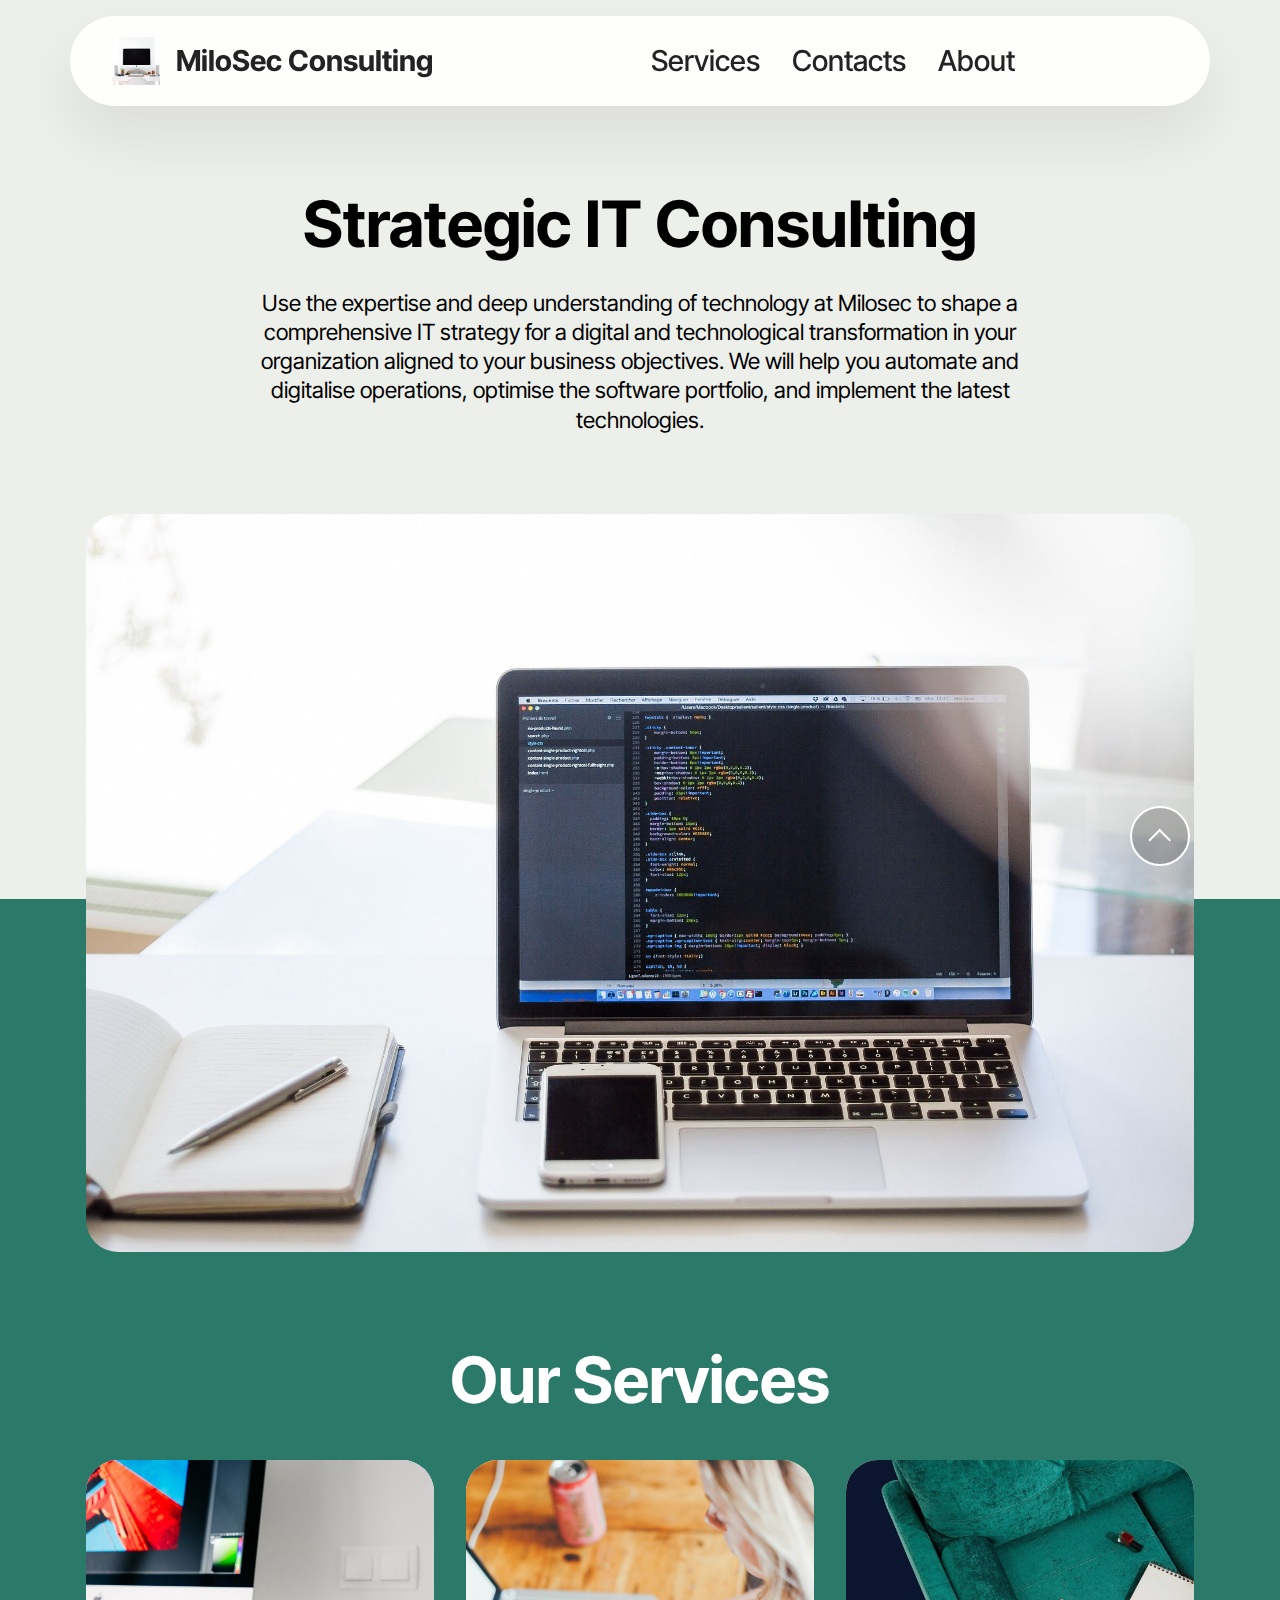
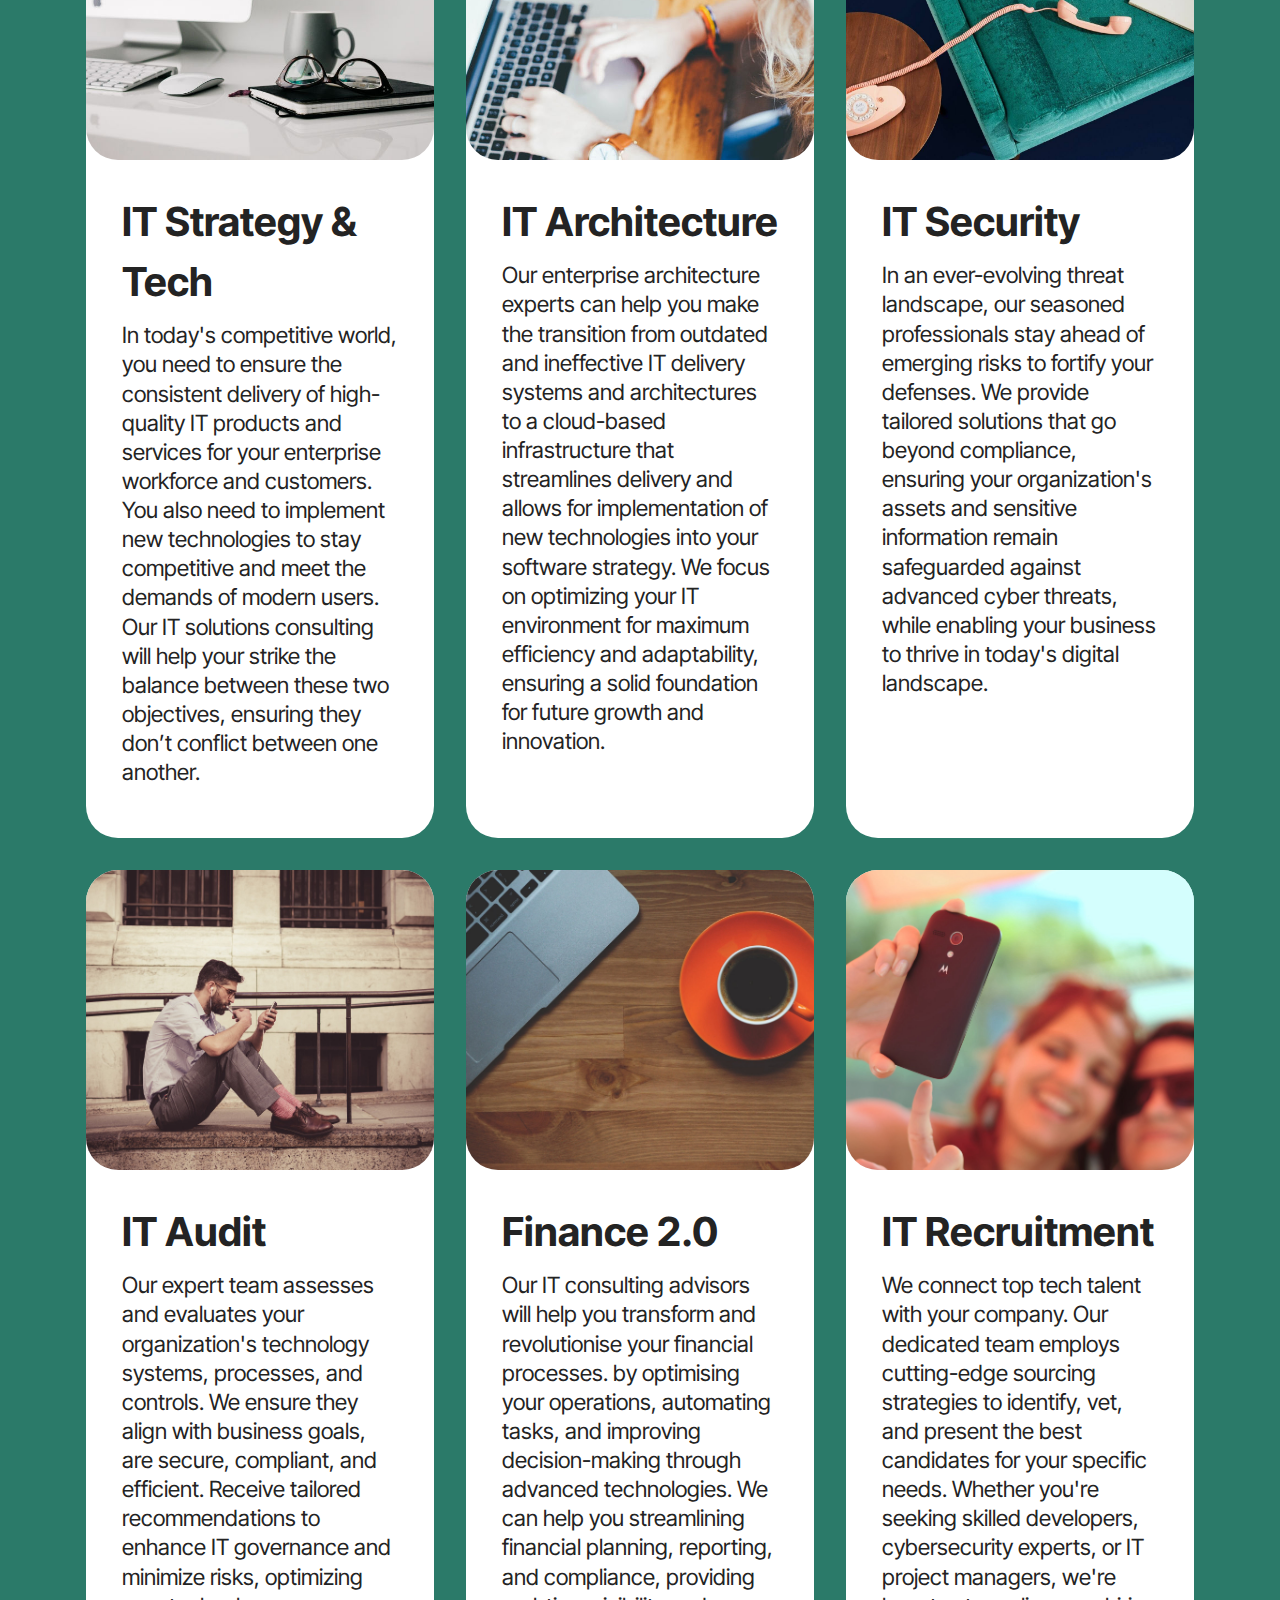
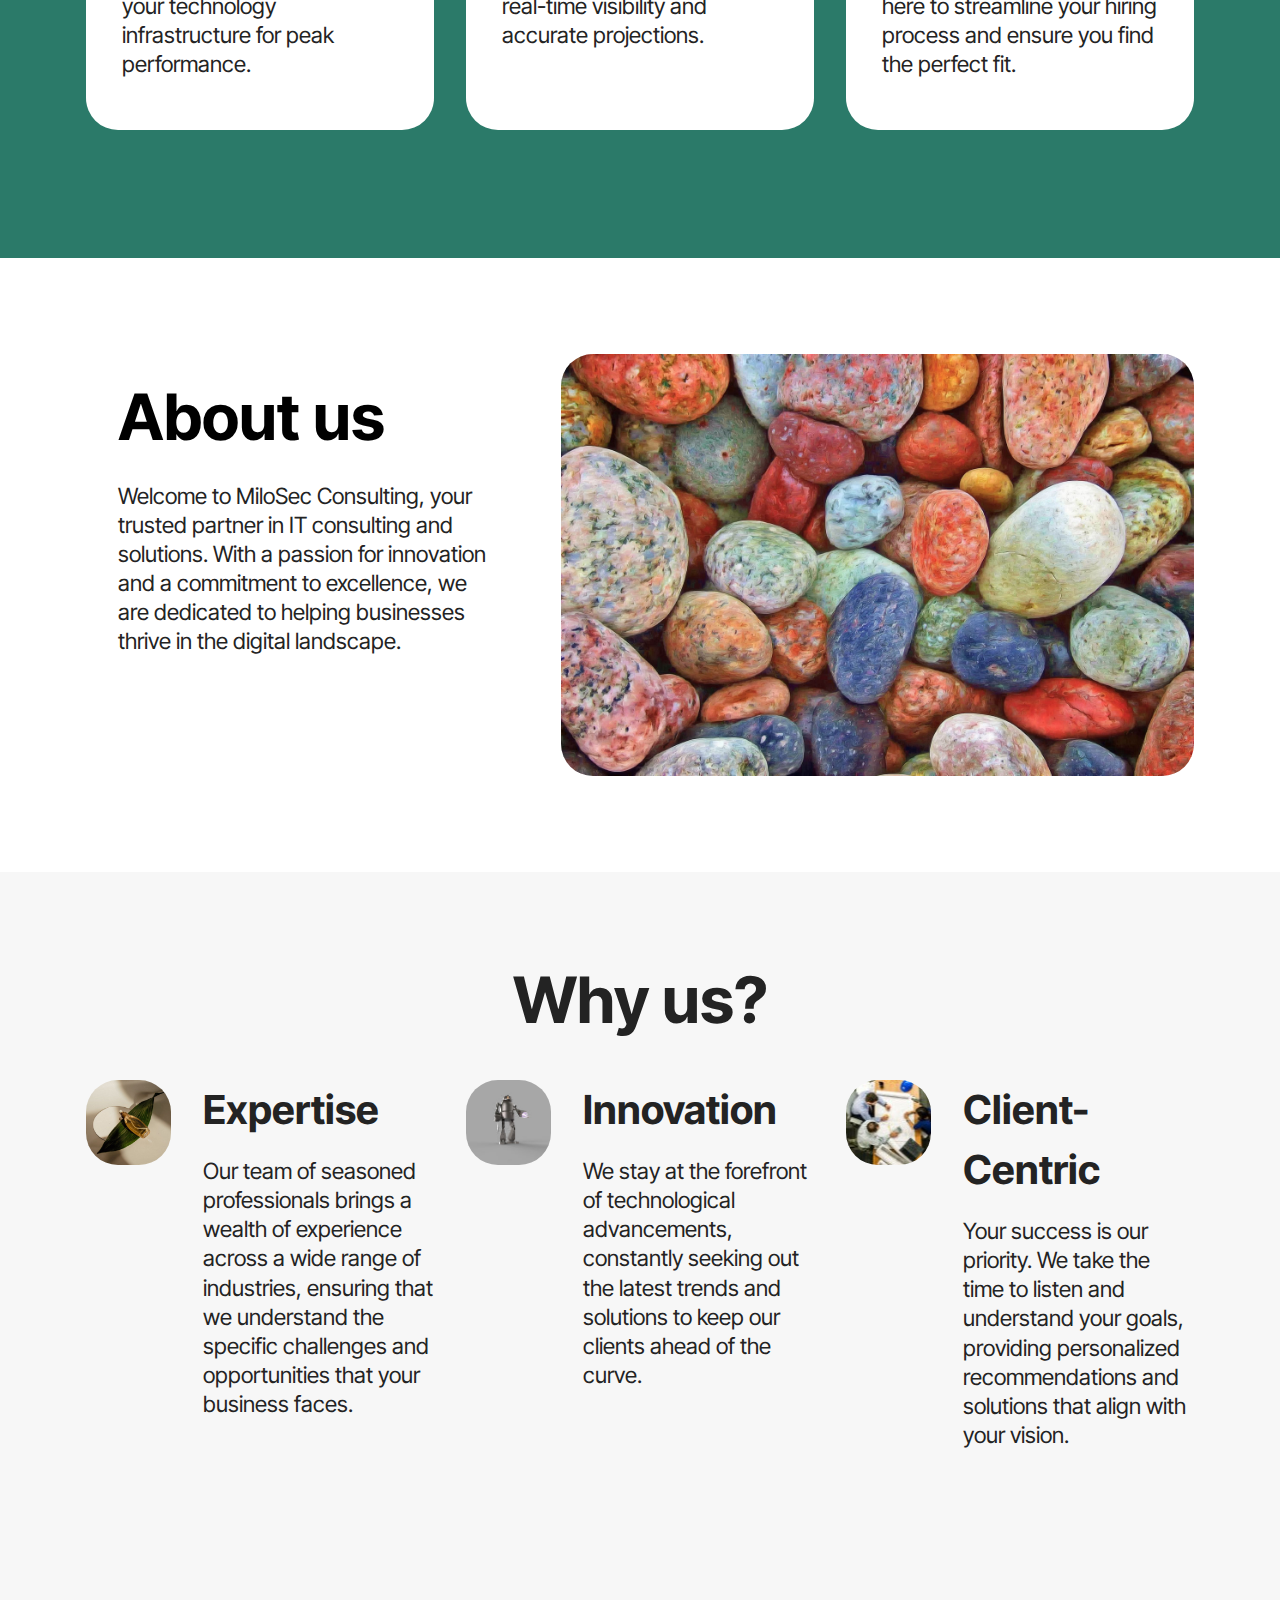
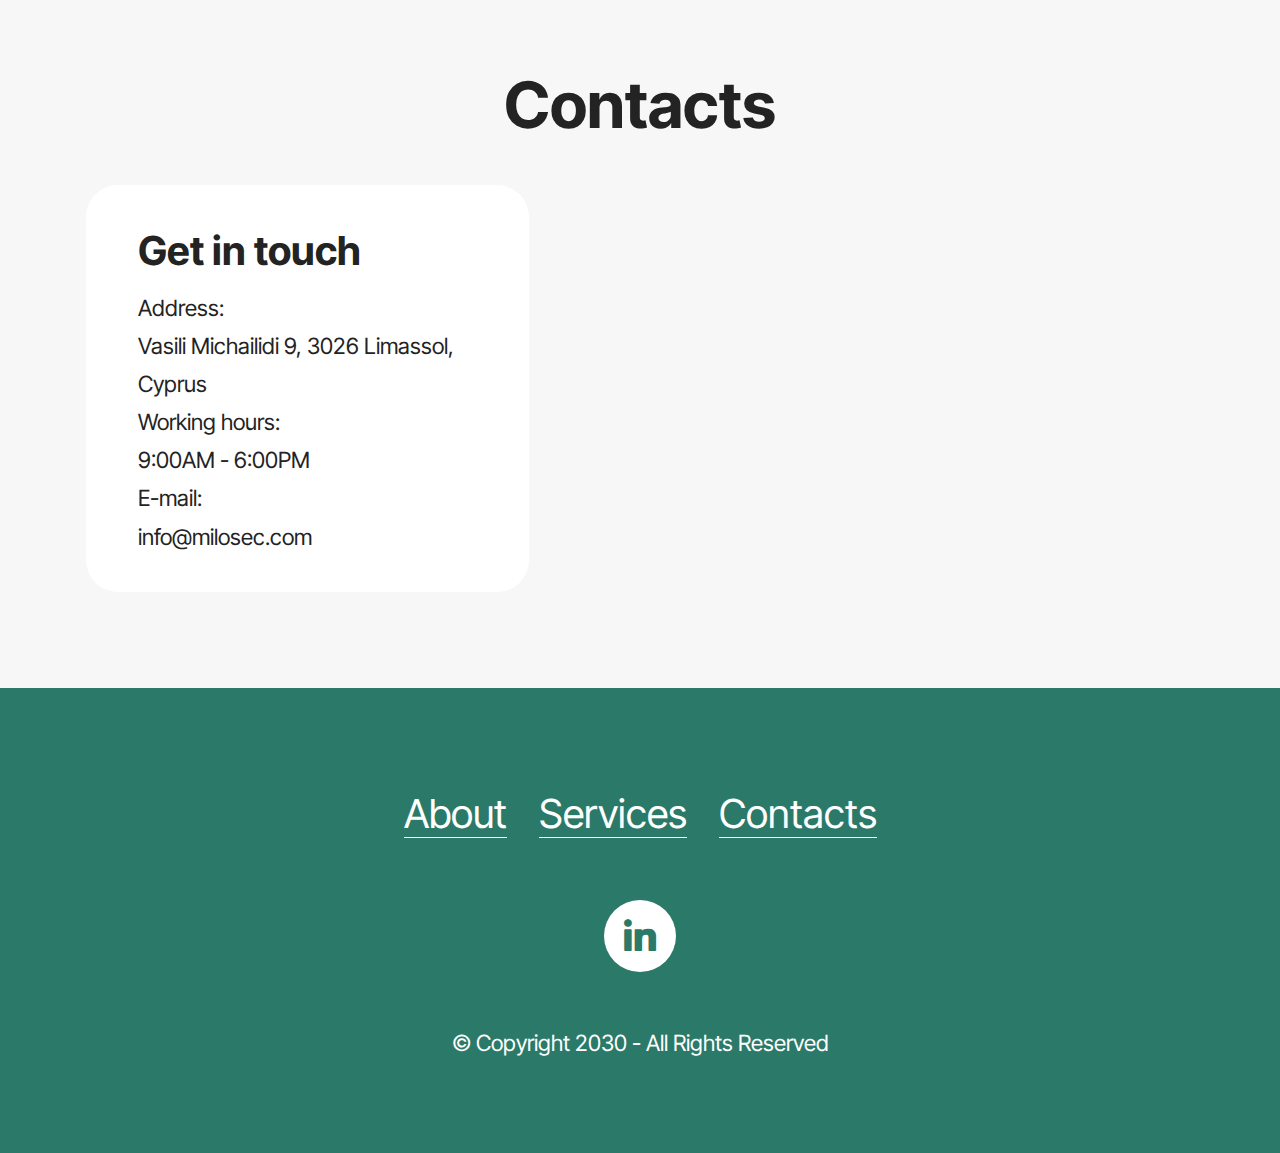
==== commit 62aee75f: "Add files via upload" ====
--- a/index.html
+++ b/index.html
@@ -1,15 +1,13 @@
 <!DOCTYPE html>
 <html  >
 <head>
-  <!-- Site made with Mobirise Website Builder v5.9.6, https://mobirise.com -->
   <meta charset="UTF-8">
   <meta http-equiv="X-UA-Compatible" content="IE=edge">
-  <meta name="generator" content="Mobirise v5.9.6, mobirise.com">
   <meta name="viewport" content="width=device-width, initial-scale=1, minimum-scale=1">
   <link rel="shortcut icon" href="assets/images/mbr-144x96.jpeg" type="image/x-icon">
   <meta name="description" content="">
-  
-  
+
+
   <title>Home</title>
   <link rel="stylesheet" href="assets/web/assets/mobirise-icons2/mobirise2.css">
   <link rel="stylesheet" href="assets/bootstrap/css/bootstrap.min.css">
@@ -23,14 +21,14 @@
   <noscript><link rel="stylesheet" href="https://fonts.googleapis.com/css?family=Inter+Tight:100,200,300,400,500,600,700,800,900,100i,200i,300i,400i,500i,600i,700i,800i,900i&display=swap"></noscript>
   <link rel="preload" as="style" href="assets/mobirise/css/mbr-additional.css"><link rel="stylesheet" href="assets/mobirise/css/mbr-additional.css" type="text/css">
 
-  
-  
-  
+
+
+
 </head>
 <body>
-  
+
   <section data-bs-version="5.1" class="menu menu2 cid-tJS6tZXiPa" once="menu" id="menu02-0">
-	
+
 
 	<nav class="navbar navbar-dropdown navbar-fixed-top navbar-expand-lg">
 		<div class="container">
@@ -59,25 +57,25 @@
 					</li><li class="nav-item">
 						<a class="nav-link link text-black text-primary display-4" href="index.html#header01-7">About</a>
 					</li></ul>
-				
-				
+
+
 			</div>
 		</div>
 	</nav>
 </section>
 
 <section data-bs-version="5.1" class="header5 cid-tJS6uM4N87" id="header05-1">
-	
-
-	
-	
+
+
+
+
 	<div class="topbg"></div>
 	<div class="align-center container">
 		<div class="row justify-content-center">
 			<div class="col-md-12 col-lg-9">
 				<h1 class="mbr-section-title mbr-fonts-style mb-4 display-2"><strong>Strategic IT Consulting</strong></h1>
 				<p class="mbr-text mbr-fonts-style mb-4 display-7">Use the expertise and deep understanding of technology at Milosec to shape a comprehensive IT strategy for a digital and technological transformation in your organization aligned to your business objectives. We will help you automate and digitalise operations, optimise the software portfolio, and implement the latest technologies.</p>
-				
+
 			</div>
 		</div>
 		<div class="row mt-5 justify-content-center">
@@ -89,15 +87,15 @@
 </section>
 
 <section data-bs-version="5.1" class="features4 cid-tMlEXTHLbS" id="features04-w">
-	
-	
+
+
 	<div class="container">
 		<div class="row justify-content-center">
 			<div class="col-12 content-head">
 				<div class="mbr-section-head mb-5">
 					<h4 class="mbr-section-title mbr-fonts-style align-center mb-0 display-2"><strong>Our Services</strong></h4>
 					<h5 class="mbr-section-subtitle mbr-fonts-style align-center mb-0 mt-4 display-7"></h5>
-					
+
 				</div>
 			</div>
 		</div>
@@ -109,11 +107,11 @@
 					</div>
 					<div class="item-content">
 						<h5 class="item-title mbr-fonts-style display-5"><strong>IT Strategy &amp; Tech</strong></h5>
-						
+
 						<p class="mbr-text mbr-fonts-style display-7">
 							In today's competitive world, you need to ensure the consistent delivery of high-quality IT products and services for your enterprise workforce and customers. You also need to implement new technologies to stay competitive and meet the demands of modern users. Our IT solutions consulting will help your strike the balance between these two objectives, ensuring they don’t conflict between one another.
 						</p>
-						
+
 					</div>
 
 				</div>
@@ -125,10 +123,10 @@
 					</div>
 					<div class="item-content">
 						<h5 class="item-title mbr-fonts-style display-5"><strong>IT Architecture</strong></h5>
-						
+
 						<p class="mbr-text mbr-fonts-style display-7">
 							Our enterprise architecture experts can help you make the transition from outdated and ineffective IT delivery systems and architectures to a cloud-based infrastructure that streamlines delivery and allows for implementation of new technologies into your software strategy.&nbsp;We focus on optimizing your IT environment for maximum efficiency and adaptability, ensuring a solid foundation for future growth and innovation.</p>
-						
+
 					</div>
 				</div>
 			</div>
@@ -139,11 +137,11 @@
 					</div>
 					<div class="item-content">
 						<h5 class="item-title mbr-fonts-style display-5"><strong>IT Security</strong></h5>
-						
+
 						<p class="mbr-text mbr-fonts-style display-7">
 							In an ever-evolving threat landscape, our seasoned professionals stay ahead of emerging risks to fortify your defenses. We provide tailored solutions that go beyond compliance, ensuring your organization's assets and sensitive information remain safeguarded against advanced cyber threats, while enabling your business to thrive in today's digital landscape.<br>
 						</p>
-						
+
 					</div>
 				</div>
 			</div><div class="item features-image col-12 col-md-6 col-lg-4">
@@ -153,11 +151,11 @@
 					</div>
 					<div class="item-content">
 						<h5 class="item-title mbr-fonts-style display-5"><strong>IT Audit</strong></h5>
-						
+
 						<p class="mbr-text mbr-fonts-style display-7">
 							Our expert team assesses and evaluates your organization's technology systems, processes, and controls. We ensure they align with business goals, are secure, compliant, and efficient. Receive tailored recommendations to enhance IT governance and minimize risks, optimizing your technology infrastructure for peak performance.<br>
 						</p>
-						
+
 					</div>
 				</div>
 			</div><div class="item features-image col-12 col-md-6 col-lg-4">
@@ -167,11 +165,11 @@
 					</div>
 					<div class="item-content">
 						<h5 class="item-title mbr-fonts-style display-5"><strong>Finance 2.0</strong></h5>
-						
+
 						<p class="mbr-text mbr-fonts-style display-7">
 							Our IT consulting advisors will help you transform and revolutionise your financial processes. by optimising your operations, automating tasks, and improving decision-making through advanced technologies. We can help you streamlining financial planning, reporting, and compliance, providing real-time visibility and accurate projections.&nbsp;<br>
 						</p>
-						
+
 					</div>
 				</div>
 			</div><div class="item features-image col-12 col-md-6 col-lg-4">
@@ -181,10 +179,10 @@
 					</div>
 					<div class="item-content">
 						<h5 class="item-title mbr-fonts-style display-5"><strong>IT Recruitment</strong></h5>
-						
+
 						<p class="mbr-text mbr-fonts-style display-7">We connect top tech talent with your company. Our dedicated team employs cutting-edge sourcing strategies to identify, vet, and present the best candidates for your specific needs. Whether you're seeking skilled developers, cybersecurity experts, or IT project managers, we're here to streamline your hiring process and ensure you find the perfect fit.<br>
 						</p>
-						
+
 					</div>
 				</div>
 			</div>
@@ -193,10 +191,10 @@
 </section>
 
 <section data-bs-version="5.1" class="header1 cid-tJS9vXDdRK" id="header01-7">
-	
-
-	
-	
+
+
+
+
 
 	<div class="container">
 		<div class="row justify-content-center">
@@ -207,7 +205,7 @@
 				<div class="text-wrapper align-left">
 					<h1 class="mbr-section-title mbr-fonts-style mb-4 display-2"><strong>About us</strong></h1>
 					<p class="mbr-text mbr-fonts-style mb-4 display-7">Welcome to MiloSec Consulting, your trusted partner in IT consulting and solutions. With a passion for innovation and a commitment to excellence, we are dedicated to helping businesses thrive in the digital landscape.<br><br><br></p>
-					
+
 				</div>
 			</div>
 		</div>
@@ -215,15 +213,15 @@
 </section>
 
 <section data-bs-version="5.1" class="features15 cid-tLek7gQhG7" id="features015-m">
-	
-
-	
-	
+
+
+
+
 	<div class="container">
 		<div class="mbr-section-head mb-5">
 			<h4 class="mbr-section-title mbr-fonts-style align-center mb-0 display-2">
 			  <strong>Why us?</strong></h4>
-			
+
 		  </div>
 		<div class="row justify-content-center">
 			<div class="item features-without-image col-12 col-lg-4">
@@ -268,15 +266,15 @@
 
 <section data-bs-version="5.1" class="contacts2 map1 cid-tLdYHD757A" id="contacts02-9">
 
-    
-
-    
+
+
+
     <div class="container">
         <div class="mbr-section-head mb-5">
             <h3 class="mbr-section-title mbr-fonts-style align-center mb-0 display-2">
                 <strong>Contacts</strong>
             </h3>
-            
+
         </div>
         <div class="row justify-content-center mt-4">
             <div class="card col-12 col-md-5">
@@ -299,19 +297,19 @@
 
 <section data-bs-version="5.1" class="footer1 programm5 cid-tJS9NNcTLZ" once="footers" id="footer03-8">
 
-        
-
-    
+
+
+
 
     <div class="container">
         <div class="row">
 
             <div class="row-links mb-4">
                 <ul class="header-menu">
-                  
-                  
-                  
-                  
+
+
+
+
                 <li class="header-menu-item mbr-fonts-style display-5"><a href="index.html#header01-7" class="text-danger">About</a></li><li class="header-menu-item mbr-fonts-style display-5"><a href="index.html#features04-w" class="text-danger text-primary">Services</a></li><li class="header-menu-item mbr-fonts-style display-5"><a href="index.html#contacts02-9" class="text-danger">Contacts</a></li></ul>
               </div>
 
@@ -322,10 +320,10 @@
                             <span class="mbr-iconfont display-7 socicon-linkedin socicon"></span>
                         </a>
                     </div>
-                    
-                    
-                    
-                    
+
+
+
+
                 </div>
             </div>
             <div class="col-12 mt-5">
@@ -335,10 +333,8 @@
             </div>
         </div>
     </div>
-</section><section class="display-7" style="padding: 0;align-items: center;justify-content: center;flex-wrap: wrap;    align-content: center;display: flex;position: relative;height: 4rem;"><a href="https://mobiri.se/3087676" style="flex: 1 1;height: 4rem;position: absolute;width: 100%;z-index: 1;"><img alt="" style="height: 4rem;" src="[data-uri]"></a><p style="margin: 0;text-align: center;" class="display-7">&#8204;</p><a style="z-index:1" href="https://mobirise.com/builder/easiest-website-builder.html">Easy Website Builder</a></section><script src="assets/bootstrap/js/bootstrap.bundle.min.js"></script>  <script src="assets/smoothscroll/smooth-scroll.js"></script>  <script src="assets/ytplayer/index.js"></script>  <script src="assets/dropdown/js/navbar-dropdown.js"></script>  <script src="assets/theme/js/script.js"></script>  
-  
-  
+
  <div id="scrollToTop" class="scrollToTop mbr-arrow-up"><a style="text-align: center;"><i class="mbr-arrow-up-icon mbr-arrow-up-icon-cm cm-icon cm-icon-smallarrow-up"></i></a></div>
     <input name="animation" type="hidden">
   </body>
-</html>+</html>
